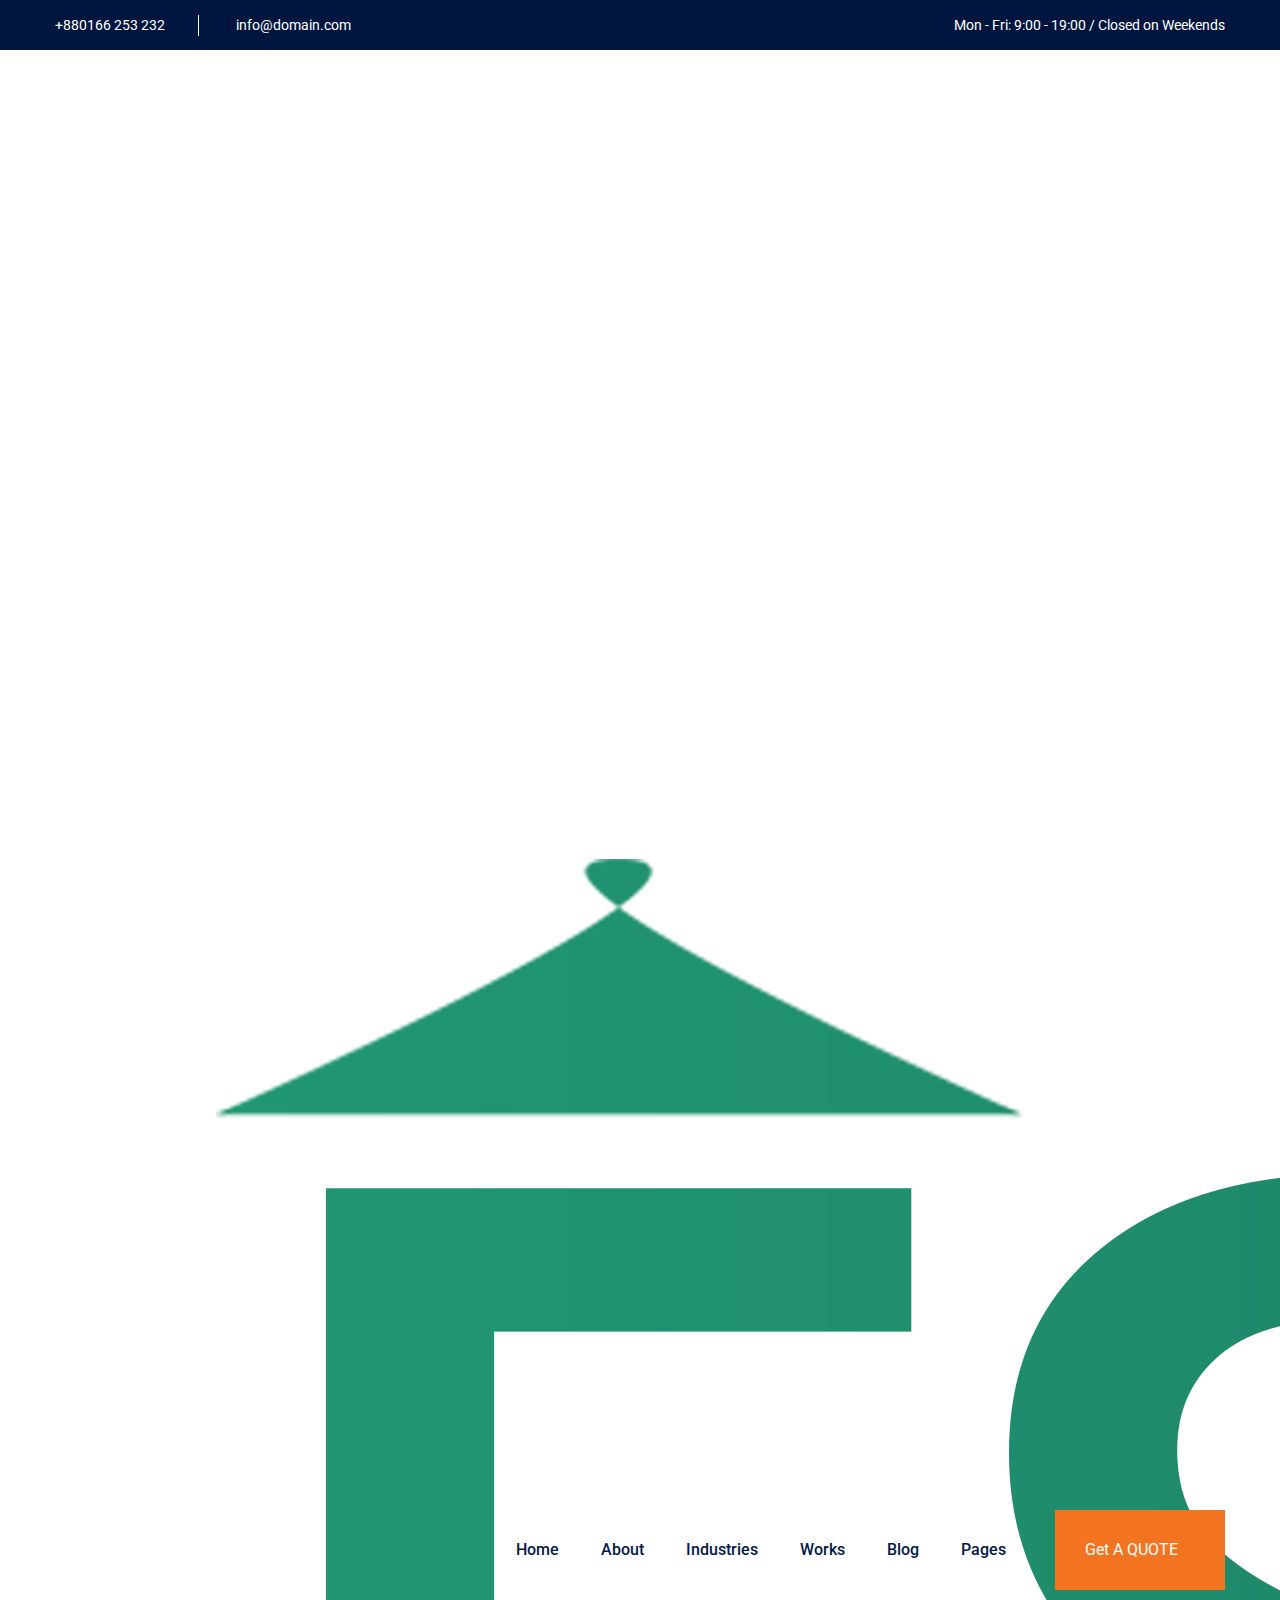
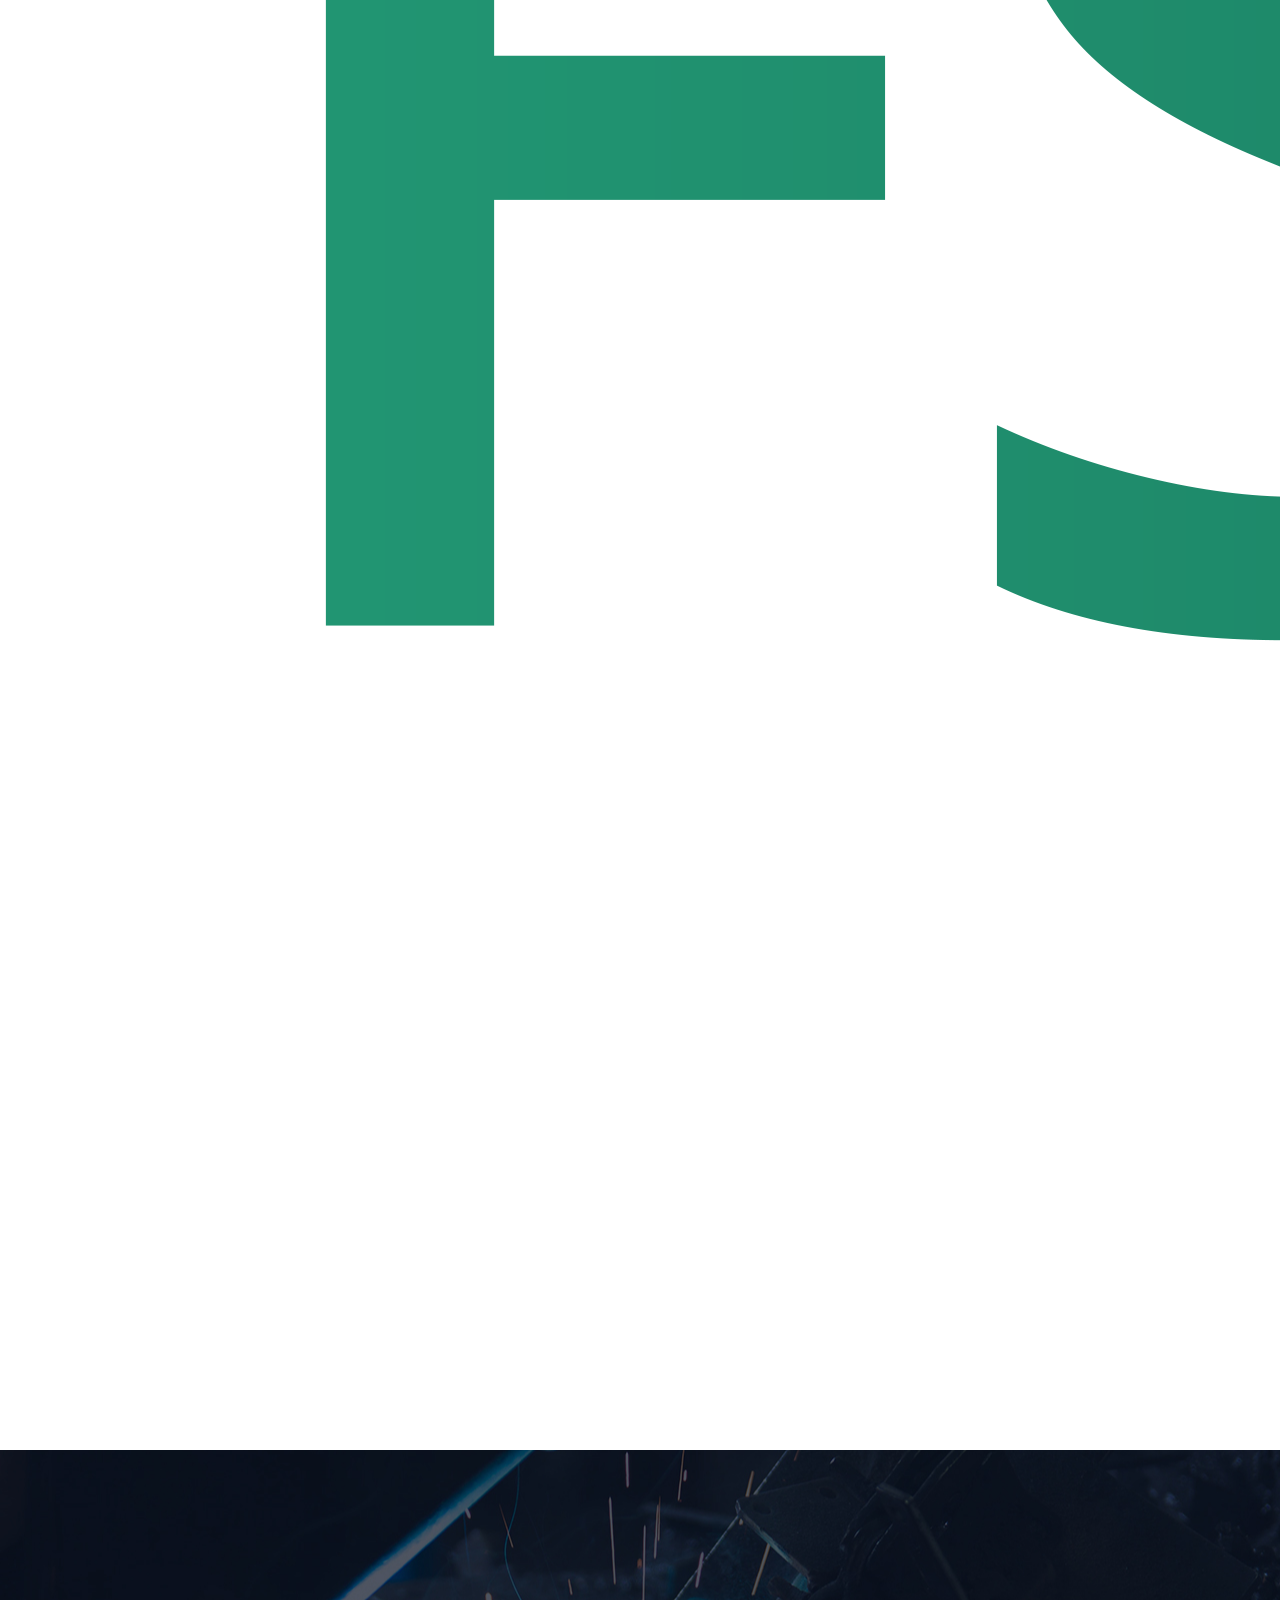
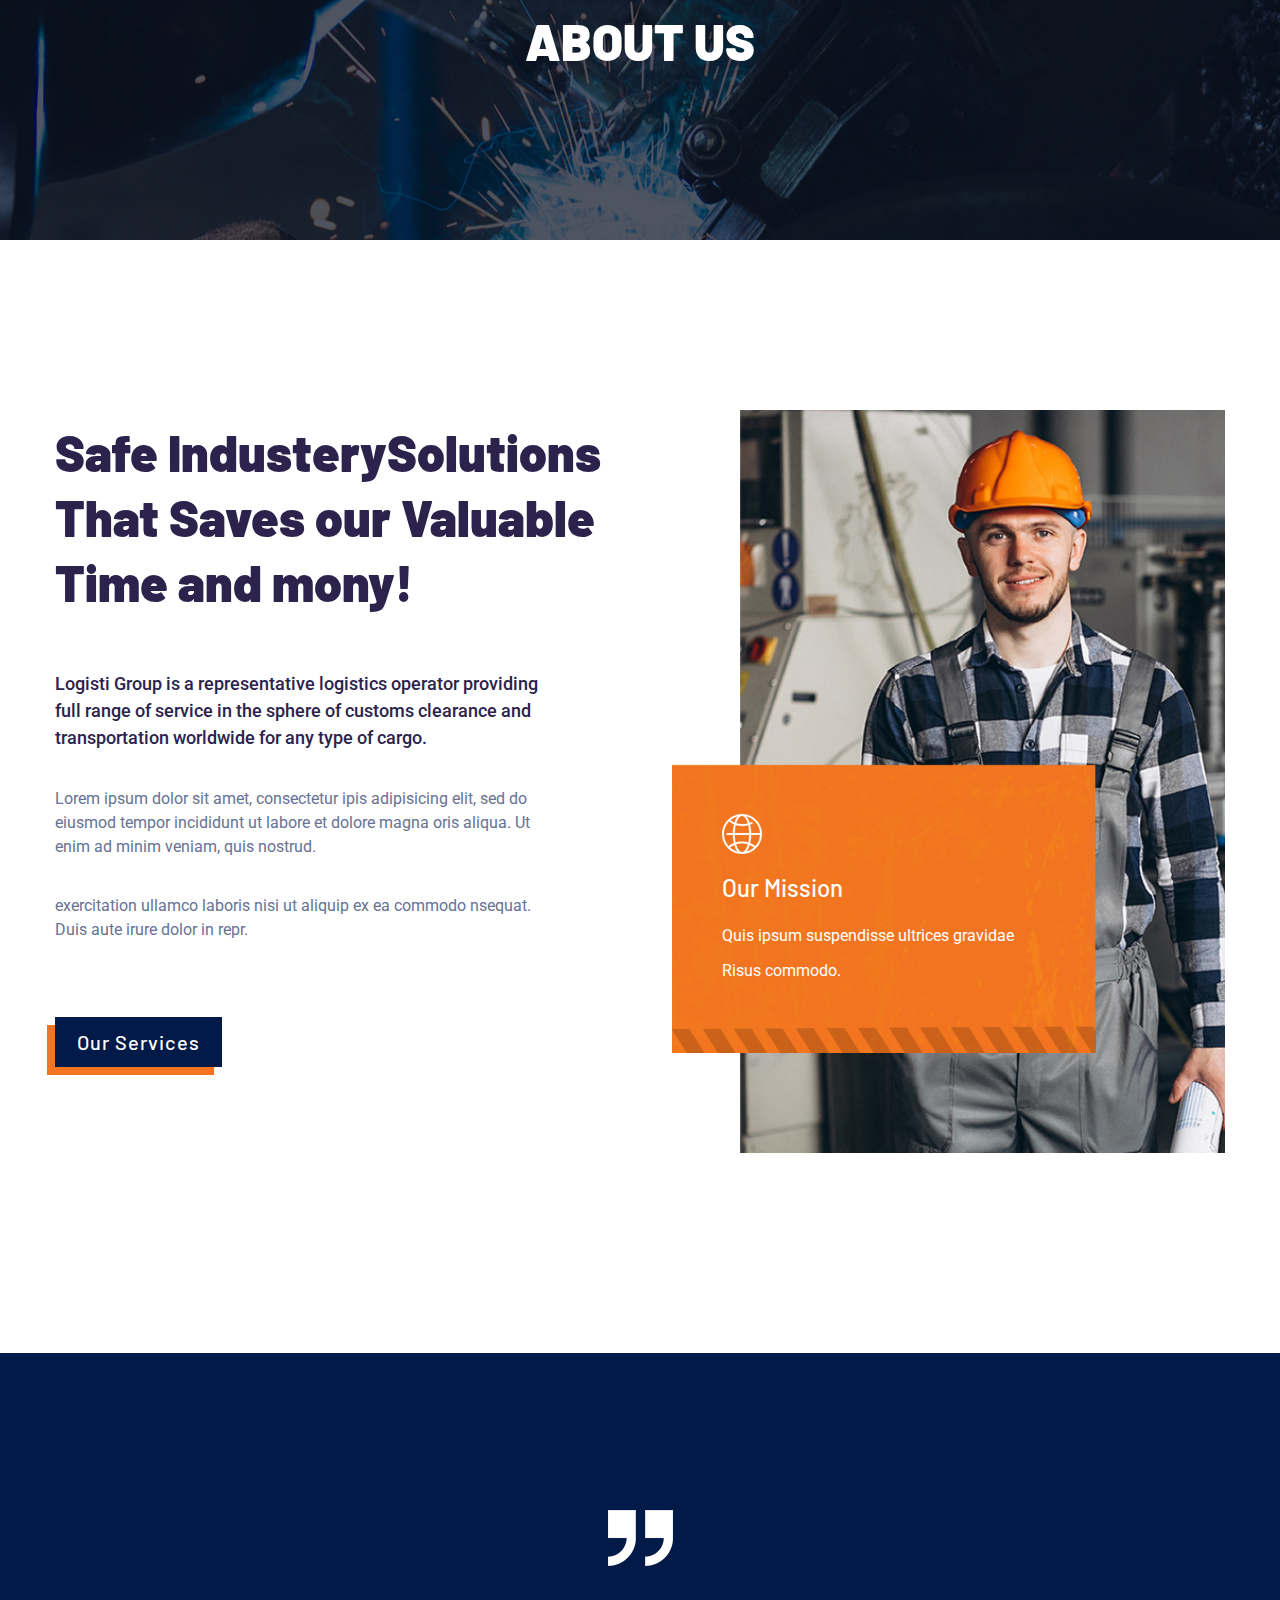
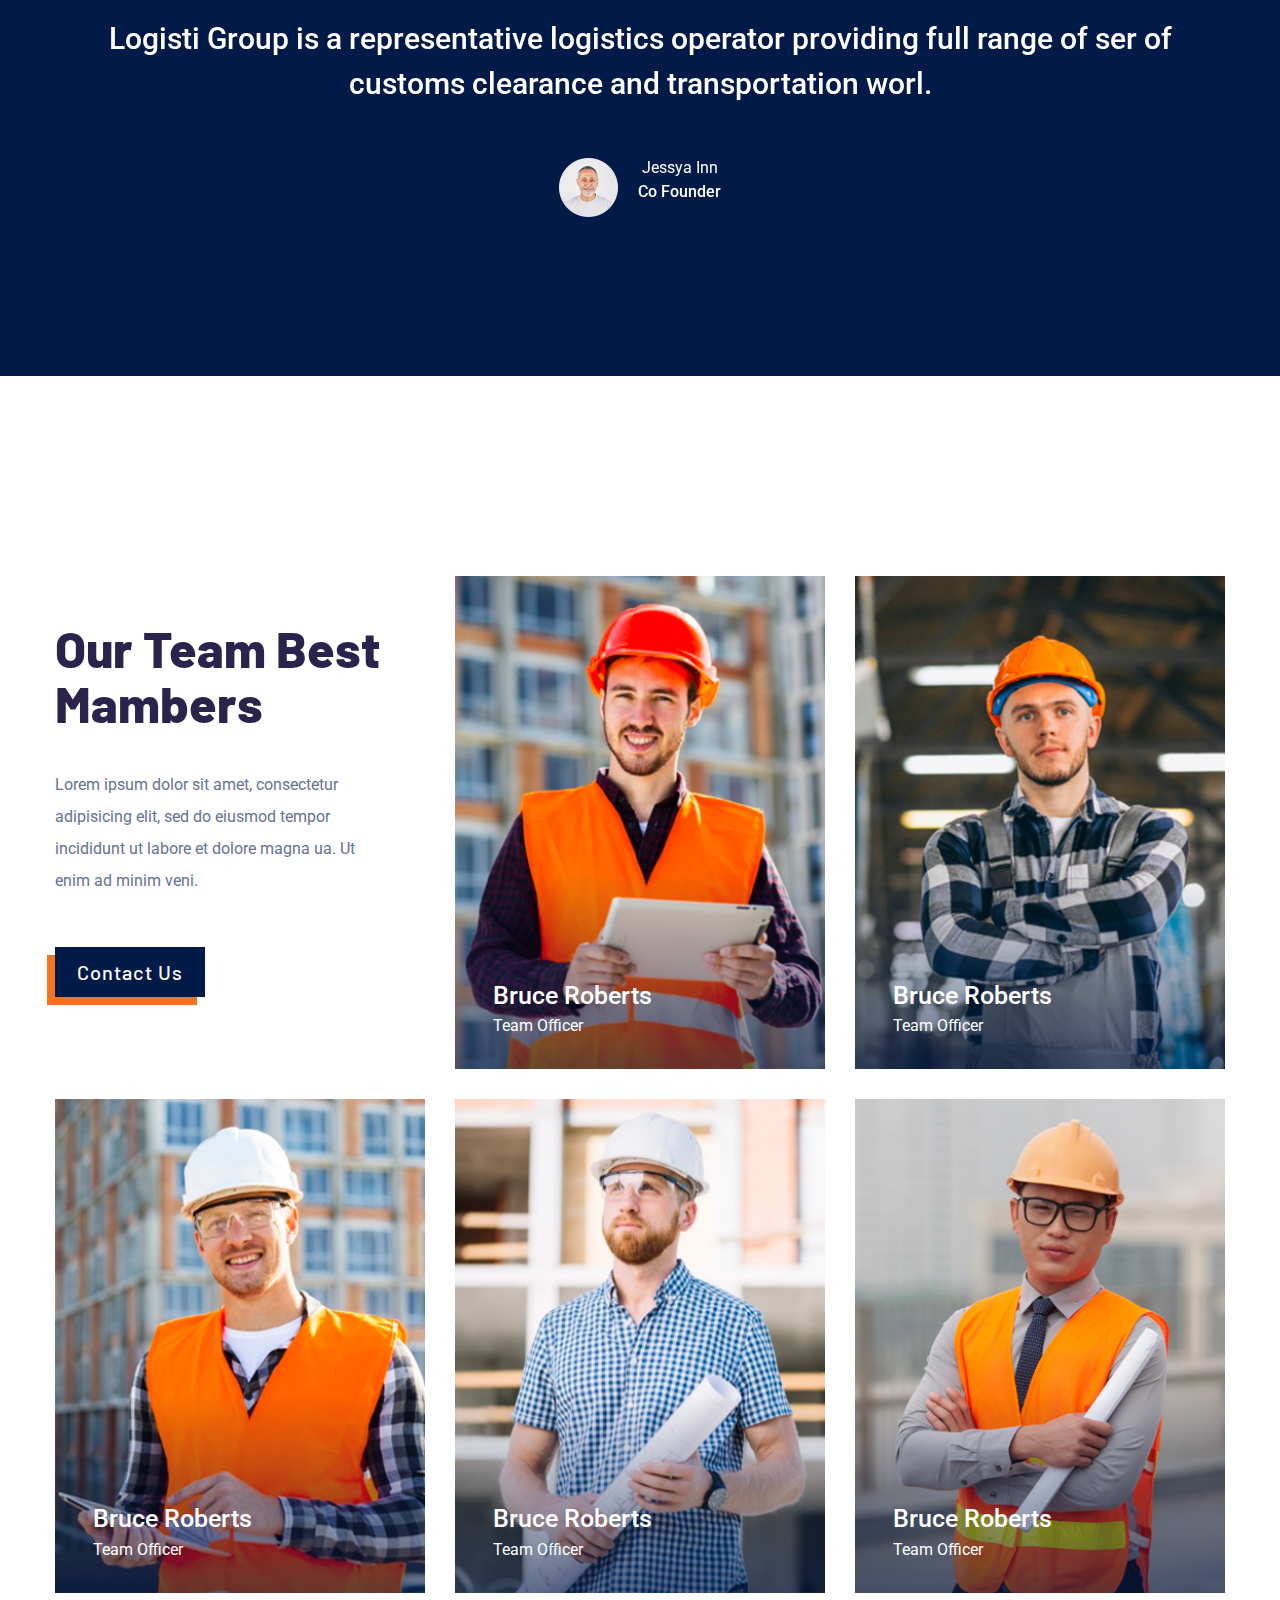
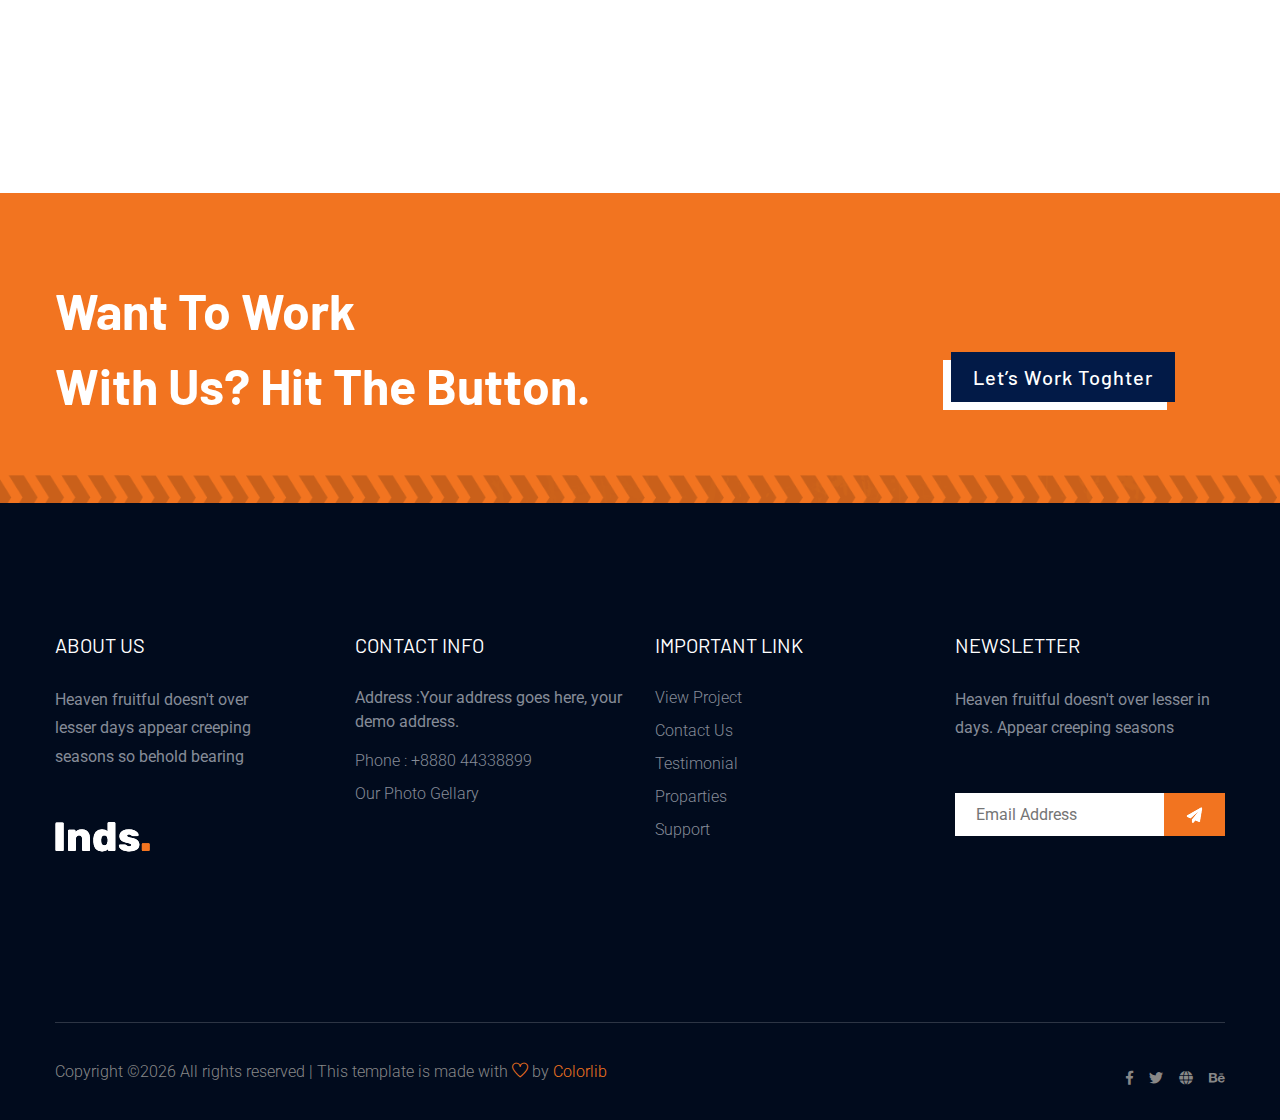
==== about.html @ 1088ccd3 "Initial Site" ====
<!doctype html>
<html class="no-js" lang="zxx">
    <head>
        <meta charset="utf-8">
        <meta http-equiv="x-ua-compatible" content="ie=edge">
        <title>Industery HTML-5 Template </title>
        <meta name="description" content="">
        <meta name="viewport" content="width=device-width, initial-scale=1">

        <link rel="manifest" href="site.webmanifest">
		<link rel="shortcut icon" type="image/x-icon" href="assets/img/favicon.ico">

		<!-- CSS here -->
            <link rel="stylesheet" href="assets/css/bootstrap.min.css">
            <link rel="stylesheet" href="assets/css/owl.carousel.min.css">
            <link rel="stylesheet" href="assets/css/gijgo.css">
            <link rel="stylesheet" href="assets/css/slicknav.css">
            <link rel="stylesheet" href="assets/css/animate.min.css">
            <link rel="stylesheet" href="assets/css/magnific-popup.css">
            <link rel="stylesheet" href="assets/css/fontawesome-all.min.css">
            <link rel="stylesheet" href="assets/css/themify-icons.css">
            <link rel="stylesheet" href="assets/css/slick.css">
            <link rel="stylesheet" href="assets/css/nice-select.css">
            <link rel="stylesheet" href="assets/css/style.css">
            <link rel="stylesheet" href="assets/css/responsive.css">
   </head>

   <body>
       
    <!-- Preloader Start -->
    <!-- <div id="preloader-active">
        <div class="preloader d-flex align-items-center justify-content-center">
            <div class="preloader-inner position-relative">
                <div class="preloader-circle"></div>
                <div class="preloader-img pere-text">
                    <img src="assets/img/logo/logo.png" alt="">
                </div>
            </div>
        </div>
    </div> -->
    <!-- Preloader Start -->

    <header>
        <!-- Header Start -->
       <div class="header-area">
            <div class="main-header ">
                <div class="header-top top-bg d-none d-lg-block">
                   <div class="container">
                       <div class="col-xl-12">
                        <div class="row d-flex justify-content-between align-items-center">
                            <div class="header-info-left">
                                <ul>     
                                    <li>+880166 253 232</li>
                                    <li>info@domain.com </li>
                                </ul>
                            </div>
                            <div class="header-info-right">
                                <ul>     
                                    <li>Mon - Fri: 9:00 - 19:00 / Closed on Weekends</li>
                                </ul>
                            </div>
                       </div>
                       </div>
                   </div>
                </div>
               <div class="header-bottom  header-sticky">
                    <div class="container">
                        <div class="row align-items-center">
                            <!-- Logo -->
                            <div class="col-xl-2 col-lg-1 col-md-1">
                                <div class="logo">
                                <a href="index.html"><img src="assets/img/logo/logo.png" alt=""></a>
                                </div>
                            </div>
                            <div class="col-xl-8 col-lg-8 col-md-8">
                                <!-- Main-menu -->
                                <div class="main-menu f-right d-none d-lg-block">
                                    <nav>
                                        <ul id="navigation">                                                                                                                                     
                                            <li><a href="index.html">Home</a></li>
                                            <li><a href="about.html">About</a></li>
                                            <li><a href="industries.html">Industries</a></li>
                                            <li><a href="work.html">Works</a></li>
                                            <li><a href="blog.html">Blog</a>
                                                <ul class="submenu">
                                                    <li><a href="blog.html">Blog</a></li>
                                                    <li><a href="single-blog.html">Blog Details</a></li>
                                                </ul>
                                            </li>
                                            <li><a href="#">Pages</a>
                                                <ul class="submenu">
                                                    <li><a href="contact.html">Contact</a></li>
                                                    <li><a href="elements.html">Element</a></li>
                                                </ul>
                                            </li>
                                        </ul>
                                    </nav>
                                </div>
                            </div>             
                            <div class="col-xl-2 col-lg-3 col-md-3">
                                <!-- Header-btn -->
                                <div class="header-btn d-none d-lg-block">
                                    <a href="#" class="get-btn">Get A QUOTE</a>
                                </div>
                            </div>
                            <!-- Mobile Menu -->
                            <div class="col-12">
                                <div class="mobile_menu d-block d-lg-none"></div>
                            </div>
                        </div>
                    </div>
               </div>
            </div>
       </div>
        <!-- Header End -->
    </header>

    <main>

        <!-- slider Area Start-->
        <div class="slider-area ">
            <!-- Mobile Menu -->
            <div class="single-slider slider-height2 d-flex align-items-center" data-background="assets/img/hero/Industries_hero.jpg">
                <div class="container">
                    <div class="row">
                        <div class="col-xl-12">
                            <div class="hero-cap text-center">
                                <h2>About Us</h2>
                            </div>
                        </div>
                    </div>
                </div>
            </div>
        </div>
        <!-- slider Area End-->

        <!-- Safe Industery Start -->
        <div class="safe-industery-area section-padd-top30">
            <div class="container">
                <div class="row">
                    <div class="col-xl-6 col-lg-6 col-md pr-0">
                        <div class="safe-caption pt-10 mb-40">
                            <h2>Safe IndusterySolutions That Saves our Valuable Time and mony!</h2>
                            <p class="safe-pera-one">Logisti Group is a representative logistics operator providing full range of service in the sphere of customs clearance and transportation worldwide for any type of cargo.</p>
                            <p  class="safe-pera-two">Lorem ipsum dolor sit amet, consectetur ipis adipisicing elit, sed do eiusmod tempor incididunt ut labore et dolore magna oris aliqua. Ut enim ad minim veniam, quis nostrud.</p>
                            <p  class="safe-pera-three"> exercitation ullamco laboris nisi ut aliquip ex ea commodo nsequat. Duis aute irure dolor in repr.</p>
                            <!-- btn -->
                            <a href="industries.html" class="btn">Our Services</a>
                        </div>
                    </div>
                    <div class="col-xl-5 offset-xl-1 col-lg-6 pl-0">
                        <div class="safe-caption-right">
                            <div class="safe-img">
                                <img src="assets/img/safe_industery/safe_industery_1.jpg" alt="">
                            </div>
                            <!-- img TOP caption -->
                            <div class="safe-alert-box">
                                <div class="row">
                                    <div class="col-xl-10 col-lg-10 col-md-10 col-sm-10 d-none d-sm-block">
                                        
                                        <div class="safe-alert" data-background="assets/img/safe_industery/color_bg.png">
                                            <img src="assets/img/icon/aleart_icon.png" alt="">
                                            <h4>Our Mission</h4>
                                            <p>Quis ipsum suspendisse ultrices gravidae Risus commodo.</p>
                                        </div>
                                    </div>
                                </div>
                            </div>
                        </div>
                    </div>
                </div>
            </div>
        </div>
        <!-- Safe Industery End -->

        <!-- Testimonial Start -->
        <div class="testimonial-area t-bg testimonial-padding">
            <div class="container">
                <div class="row d-flex justify-content-center">
                    <div class="col-xl-11 col-lg-11 col-md-9">
                        <div class="h1-testimonial-active">
                            <!-- Single Testimonial -->
                            <div class="single-testimonial text-center">
                                    <!-- Testimonial Content -->
                                <div class="testimonial-caption ">
                                    <div class="testimonial-top-cap">
                                        <img src="assets/img/icon/testimonial.png" alt="">
                                        <p>Logisti Group is a representative logistics operator providing full range of ser
                                            of customs clearance and transportation worl.</p>
                                    </div>
                                    <!-- founder -->
                                    <div class="testimonial-founder d-flex align-items-center justify-content-center">
                                        <div class="founder-img">
                                            <img src="assets/img/testmonial/Homepage_testi.png" alt="">
                                        </div>
                                        <div class="founder-text">
                                            <span>Jessya Inn</span>
                                            <p>Co Founder</p>
                                        </div>
                                    </div>
                                </div>
                            </div>
                            <!-- Single Testimonial -->
                            <div class="single-testimonial text-center">
                                    <!-- Testimonial Content -->
                                <div class="testimonial-caption ">
                                    <div class="testimonial-top-cap">
                                        <img src="assets/img/icon/testimonial.png" alt="">
                                        <p>Logisti Group is a representative logistics operator providing full range of ser
                                            of customs clearance and transportation worl.</p>
                                    </div>
                                    <!-- founder -->
                                    <div class="testimonial-founder d-flex align-items-center justify-content-center">
                                        <div class="founder-img">
                                            <img src="assets/img/testmonial/Homepage_testi.png" alt="">
                                        </div>
                                        <div class="founder-text">
                                            <span>Jessya Inn</span>
                                            <p>Co Founder</p>
                                        </div>
                                    </div>
                                </div>
                            </div>
                        </div>
                    </div>
                </div>
            </div>
        </div>
        <!-- Testimonial End -->

        <!-- Team Start -->
        <div class="team-area section2-padding30">
            <div class="container">
                <div class="row">
                    <!-- Team Info -->
                    <div class="col-xl-4 col-lg-4 col-md-6 col-sm-">
                        <div class="team-info mb-30 pt-45">
                          <h2>Our Team Best Mambers</h2>  
                          <p>Lorem ipsum dolor sit amet, consectetur adipisicing elit, sed do eiusmod tempor incididunt ut labore et dolore magna ua. Ut enim ad minim veni.</p>

                          <a href="contact.html" class="btn">Contact Us</a>
                        </div>
                    </div>
                    <!-- single Tem -->
                    <div class="col-xl-4 col-lg-4 col-md-6 col-sm-">
                        <div class="single-team mb-30">
                            <div class="team-img">
                                <img src="assets/img/team/h1__team_1.png" alt="">
                            </div>
                            <div class="team-caption">
                                <span><a href="#">Bruce Roberts</a></span>
                                <p>Team Officer</p>
                            </div>
                        </div>
                    </div>
                    <div class="col-xl-4 col-lg-4 col-md-6 col-sm-">
                        <div class="single-team mb-30">
                            <div class="team-img">
                                <img src="assets/img/team/h1__team_2.png" alt="">
                            </div>
                            <div class="team-caption">
                                 <span><a href="#">Bruce Roberts</a></span>
                                <p>Team Officer</p>
                            </div>
                        </div>
                    </div>
                    <div class="col-xl-4 col-lg-4 col-md-6 col-sm-">
                        <div class="single-team mb-30">
                            <div class="team-img">
                                <img src="assets/img/team/h1__team_3.png" alt="">
                            </div>
                            <div class="team-caption">
                                 <span><a href="#">Bruce Roberts</a></span>
                                <p>Team Officer</p>
                            </div>
                        </div>
                    </div>
                    <div class="col-xl-4 col-lg-4 col-md-6 col-sm-">
                        <div class="single-team mb-30">
                            <div class="team-img">
                                <img src="assets/img/team/h1__team_4.png" alt="">
                            </div>
                            <div class="team-caption">
                                 <span><a href="#">Bruce Roberts</a></span>
                                <p>Team Officer</p>
                            </div>
                        </div>
                    </div>
                    <div class="col-xl-4 col-lg-4 col-md-6 col-sm-">
                        <div class="single-team mb-30">
                            <div class="team-img">
                                <img src="assets/img/team/h1__team_5.png" alt="">
                            </div>
                            <div class="team-caption">
                                 <span><a href="#">Bruce Roberts</a></span>
                                <p>Team Officer</p>
                            </div>
                        </div>
                    </div>
                </div>
            </div>
        </div>
        <!-- Team End -->
        
        <!-- Want To Work Start -->
        <div class="wantToWork-area w-padding">
            <div class="container">
                <div class="row d-flex align-items-end">
                    <div class="col-xl-6 col-lg-8 col-md-8">
                        <div class="wantToWork-caption">
                            <h2>Want To Work<br> With Us? Hit The Button.</h2>
                        </div>
                    </div>
                    <div class="col-xl-6 col-lg-4 col-md-4">
                       <div class="wantToWork-btn f-right">
                            <a href="#" class="white-btn">Let’s Work Toghter</a>
                       </div>
                    </div>
                </div>
            </div>
        </div>
        <!-- Want To Work End -->

    </main>
    <footer>
        <!-- Footer Start-->
        <div class="footer-area footer-bg footer-padding">
            <div class="container">
                <div class="row d-flex justify-content-between">
                    <div class="col-xl-3 col-lg-3 col-md-4 col-sm-6">
                       <div class="single-footer-caption mb-50">
                         <div class="single-footer-caption mb-30">
                             <div class="footer-tittle">
                                 <h4>About Us</h4>
                                 <div class="footer-pera">
                                     <p>Heaven fruitful doesn't over lesser days appear creeping seasons so behold bearing</p>
                                </div>
                             </div>
                         </div>
                          <!-- logo -->
                          <div class="footer-logo">
                            <a href="index.html"><img src="assets/img/logo/logo2_footer.png" alt=""></a>
                          </div>
                       </div>
                    </div>
                    <div class="col-xl-3 col-lg-3 col-md-4 col-sm-5">
                        <div class="single-footer-caption mb-50">
                            <div class="footer-tittle">
                                <h4>Contact Info</h4>
                                <ul>
                                    <li>
                                    <p> Address :Your address goes
                                     here, your demo address.</p>
                                    </li>
                                    <li><a href="#">Phone : +8880 44338899</a></li>
                                    <li><a href="#">Our Photo Gellary</a></li>
                                </ul>
                            </div>
                        </div>
                    </div>
                    <div class="col-xl-3 col-lg-3 col-md-3 col-sm-5">
                        <div class="single-footer-caption mb-50">
                            <div class="footer-tittle">
                                <h4>Important Link</h4>
                                <ul>
                                    <li><a href="#"> View Project</a></li>
                                    <li><a href="#">Contact Us</a></li>
                                    <li><a href="#">Testimonial</a></li>
                                    <li><a href="#">Proparties</a></li>
                                    <li><a href="#">Support</a></li>
                                </ul>
                            </div>
                        </div>
                    </div>
                    <div class="col-xl-3 col-lg-3 col-md-4 col-sm-5">
                        <div class="single-footer-caption mb-50">
                            <div class="footer-tittle">
                                <h4>Newsletter</h4>
                                <div class="footer-pera footer-pera2">
                                 <p>Heaven fruitful doesn't over lesser in days. Appear creeping seasons</p>
                             </div>
                             <!-- Form -->
                             <div class="footer-form" >
                                 <div id="mc_embed_signup">
                                     <form target="_blank" action="https://spondonit.us12.list-manage.com/subscribe/post?u=1462626880ade1ac87bd9c93a&amp;id=92a4423d01"
                                     method="get" class="subscribe_form relative mail_part">
                                         <input type="email" name="email" id="newsletter-form-email" placeholder="Email Address"
                                         class="placeholder hide-on-focus" onfocus="this.placeholder = ''"
                                         onblur="this.placeholder = ' Email Address '">
                                         <div class="form-icon">
                                             <button type="submit" name="submit" id="newsletter-submit"
                                             class="email_icon newsletter-submit button-contactForm"><img src="assets/img/icon/form_icon.png" alt=""></button>
                                         </div>
                                         <div class="mt-10 info"></div>
                                     </form>
                                 </div>
                             </div>
                            </div>
                        </div>
                    </div>
                </div>
            </div>
        </div>
        <!-- footer-bottom aera -->
        <div class="footer-bottom-area footer-bg">
            <div class="container">
                <div class="footer-border">
                     <div class="row d-flex justify-content-between align-items-center">
                         <div class="col-xl-10 col-lg-10 ">
                             <div class="footer-copy-right">
                                 <p><!-- Link back to Colorlib can't be removed. Template is licensed under CC BY 3.0. -->
  Copyright &copy;<script>document.write(new Date().getFullYear());</script> All rights reserved | This template is made with <i class="ti-heart" aria-hidden="true"></i> by <a href="https://colorlib.com" target="_blank">Colorlib</a>
  <!-- Link back to Colorlib can't be removed. Template is licensed under CC BY 3.0. --></p>
                             </div>
                         </div>
                         <div class="col-xl-2 col-lg-2">
                             <div class="footer-social f-right">
                                 <a href="#"><i class="fab fa-facebook-f"></i></a>
                                 <a href="#"><i class="fab fa-twitter"></i></a>
                                 <a href="#"><i class="fas fa-globe"></i></a>
                                 <a href="#"><i class="fab fa-behance"></i></a>
                             </div>
                         </div>
                     </div>
                </div>
            </div>
        </div>
        <!-- Footer End-->
    </footer>
   
	<!-- JS here -->
	
		<!-- All JS Custom Plugins Link Here here -->
        <script src="./assets/js/vendor/modernizr-3.5.0.min.js"></script>
		
		<!-- Jquery, Popper, Bootstrap -->
		<script src="./assets/js/vendor/jquery-1.12.4.min.js"></script>
        <script src="./assets/js/popper.min.js"></script>
        <script src="./assets/js/bootstrap.min.js"></script>
	    <!-- Jquery Mobile Menu -->
        <script src="./assets/js/jquery.slicknav.min.js"></script>

		<!-- Jquery Slick , Owl-Carousel Plugins -->
        <script src="./assets/js/owl.carousel.min.js"></script>
        <script src="./assets/js/slick.min.js"></script>
        <!-- Date Picker -->
        <script src="./assets/js/gijgo.min.js"></script>
		<!-- One Page, Animated-HeadLin -->
        <script src="./assets/js/wow.min.js"></script>
		<script src="./assets/js/animated.headline.js"></script>
        <script src="./assets/js/jquery.magnific-popup.js"></script>

		<!-- Scrollup, nice-select, sticky -->
        <script src="./assets/js/jquery.scrollUp.min.js"></script>
        <script src="./assets/js/jquery.nice-select.min.js"></script>
		<script src="./assets/js/jquery.sticky.js"></script>
        
        <!-- contact js -->
        <script src="./assets/js/contact.js"></script>
        <script src="./assets/js/jquery.form.js"></script>
        <script src="./assets/js/jquery.validate.min.js"></script>
        <script src="./assets/js/mail-script.js"></script>
        <script src="./assets/js/jquery.ajaxchimp.min.js"></script>
        
		<!-- Jquery Plugins, main Jquery -->	
        <script src="./assets/js/plugins.js"></script>
        <script src="./assets/js/main.js"></script>
        
    </body>
</html>
---- assets/css/gijgo.css ----
.gj-button {
    background-color: #f5f5f5;
    border: 1px solid #ddd;
    color: #000;
    border-radius: 3px;
    padding: 6px 10px;
    cursor: pointer;
}

.gj-unselectable {
    -webkit-touch-callout: none;
    -webkit-user-select: none;
    -khtml-user-select: none;
    -moz-user-select: none;
    -ms-user-select: none;
    user-select: none;
}

.gj-row {
    display: -webkit-box;
    display: -ms-flexbox;
    display: flex;
    -ms-flex-wrap: wrap;
    flex-wrap: wrap;
}

.gj-margin-left-5 {
    margin-left: 5px;
}

.gj-margin-left-10 {
    margin-left: 10px;
}

.gj-width-full {
    width: 100%;
}

.gj-cursor-pointer {
    cursor: pointer;
}

.gj-text-align-center {
    text-align: center;
}

.gj-font-size-16 {
    font-size: 16px;
}

.gj-hidden {
    display: none;
}

/** Material Design */
.gj-button-md {
    background: 0 0;
    border: none;
    border-radius: 2px;
    color: rgba(0, 0, 0, 0.87);
    position: relative;
    height: 36px;
    margin: 0;
    min-width: 64px;
    padding: 0 16px;
    display: inline-block;
    font-family: "Roboto","Helvetica","Arial",sans-serif;
    font-size: 1rem;
    font-weight: 500;
    text-transform: uppercase;
    letter-spacing: 0;
    overflow: hidden;
    will-change: box-shadow;
    transition: box-shadow .2s cubic-bezier(.4,0,1,1),background-color .2s cubic-bezier(.4,0,.2,1),color .2s cubic-bezier(.4,0,.2,1);
    outline: none;
    cursor: pointer;
    text-decoration: none;
    text-align: center;
    line-height: 36px;
    vertical-align: middle;
    overflow: hidden;
    -webkit-user-select: none;
    -moz-user-select: none;
    -ms-user-select: none;
    user-select: none;
}

.gj-button-md:hover {
    background-color: rgba(158,158,158,.2);
}

.gj-button-md:disabled {
    color: rgba(0,0,0,.26);
    background: 0 0;
}

.gj-button-md .material-icons,
.gj-button-md .gj-icon {
    vertical-align: middle;
    /*font-size: 1.3rem;
    margin-right: 4px;*/
}

.gj-button-md.gj-button-md-icon {
    width: 24px;
    height: 31px;
    min-width: 24px;
    padding: 0px;
    display: table;
}

.gj-button-md.gj-button-md-icon .material-icons,
.gj-button-md.gj-button-md-icon .gj-icon {
    display: table-cell;
    margin-right: 0px;
    width: 24px;
    height: 24px;
}

.gj-button-md.active {
    background-color: rgba(158,158,158,.4);
}

.gj-button-md-group {
    position: relative;
    display: inline-block;
    vertical-align: middle;
}
.gj-textbox-md {
	/* border: none; */
	/* border-bottom: 1px solid rgba(0,0,0,.42); */
	display: block;
	font-family: "Helvetica","Arial",sans-serif;
	font-size: 16px;
	line-height: 16px;
	/* padding: 4px 0px; */
	margin: 0;
	/* width: 100%; */
	background: 0 0;
	/* text-align: ; */
	color: rgba(0,0,0,.87);
	padding-left: 44px;
	border: 1px solid #dca73a;
	/* padding: 15px 15px; */
	/* text-align: center; */
	width: 177px;
	height: 55px;
	border-radius: 5px;
}
.gj-textbox-md:focus,
.gj-textbox-md:active {
    /* border-bottom: 2px solid rgba(0,0,0,.42); */
    outline: none;
}

.gj-textbox-md::placeholder {
    color: #8e8e8e;
}

.gj-textbox-md:-ms-input-placeholder {
    color: #8e8e8e;
}

.gj-textbox-md::-ms-input-placeholder {
    color: #8e8e8e;
}

.gj-md-spacer-24 {
    min-width: 24px;
    width: 24px;
    display: inline-block;
}

.gj-md-spacer-32 {
    min-width: 32px;
    width: 32px;
    display: inline-block;
}

.gj-modal {
    position: fixed;
    top: 0;
    right: 0;
    bottom: 0;
    left: 0;
    z-index: 1203;
    display: none;
    overflow: hidden;
    -webkit-overflow-scrolling: touch;
    outline: 0;
    background-color: rgba(0, 0, 0, 0.54118);
    transition: 200ms ease opacity;
    will-change: opacity;
}

/* List */
ul.gj-list li [data-role="wrapper"] {
    display: table;
    width: 100%;
}

ul.gj-list li [data-role="checkbox"] {
    display: table-cell;
    vertical-align:middle;
    text-align:center;
}

ul.gj-list li [data-role="image"] {
    display: table-cell;
    vertical-align:middle;
    text-align:center;
}

ul.gj-list li [data-role="display"] {
    display: table-cell;
    vertical-align:middle;
    cursor: pointer;
}

ul.gj-list li [data-role="display"]:empty:before {
  content: "\200b"; /* unicode zero width space character */
}

/* List - Bootstrap */
ul.gj-list-bootstrap {
    padding-left: 0px;
    margin-bottom: 0px;
}

ul.gj-list-bootstrap li {
    padding: 0px;
}

ul.gj-list-bootstrap li [data-role="wrapper"] {
    padding: 0px 10px;
}

ul.gj-list-bootstrap li [data-role="checkbox"] {
    width: 24px;
    padding: 3px;
}

ul.gj-list-bootstrap li [data-role="image"] {
    width: 24px;
    height: 24px;
}

ul.gj-list-bootstrap li [data-role="display"] {
    padding: 8px 0px 8px 4px;
}

.list-group-item.active ul li, .list-group-item.active:focus ul li, .list-group-item.active:hover ul li {
    text-shadow: none;
    color:initial;
}

/* List - Material Design */
ul.gj-list-md {
    padding: 0px;
    list-style: none;
    list-style-type: none;
    line-height: 24px;
    letter-spacing: 0;
    color: #616161; /* Gray 700 */
}

ul.gj-list-md li {
    display: list-item;
    list-style-type: none;
    padding: 0px;
    min-height: unset;
    box-sizing: border-box;
    align-items: center;
    cursor: default;
    overflow: hidden;

    font-family: "Roboto","Helvetica","Arial",sans-serif;
    font-size: 16px;
    font-weight: 400;
    letter-spacing: .04em;
    line-height: 1;
    
    -webkit-flex-direction: row;
    -ms-flex-direction: row;
    flex-direction: row;
    -webkit-flex-wrap: nowrap;
    -ms-flex-wrap: nowrap;
    flex-wrap: nowrap;
}

ul.gj-list-md li [data-role="checkbox"] {
    height: 24px;
    width: 24px;
}

ul.gj-list-md li [data-role="image"] {
    height: 24px;
    width: 24px;
}

ul.gj-list-md li [data-role="display"] {
    padding: 8px 0px 8px 5px;
    order: 0;
    flex-grow: 2;
    text-decoration: none;
    box-sizing: border-box;
    align-items: center;
    text-align: left;
    color: rgba(0,0,0,.87);
}

ul.gj-list-md li.disabled>[data-role="wrapper"]>[data-role="display"] {
    color: #9E9E9E; /* Gray 500 */
}

.gj-list-md-active {
    background: #e0e0e0;
    color: #3f51b5;
}


/* Picker */
.gj-picker {
    position: absolute;
    z-index: 1203;
    background-color: #fff;
}

.gj-picker .selected {
    color: #fff;
}

/* Material Design */
.gj-picker-md {
    font-family: "Roboto","Helvetica","Arial",sans-serif;
    font-size: 16px;
    font-weight: 400;
    letter-spacing: .04em;
    line-height: 1;
    color: rgba(0,0,0,.87);
    border: 1px solid #E0E0E0;
}

.gj-modal .gj-picker-md {
    border: 0px;
}

.gj-picker-md [role="header"] {
    color: rgba(255, 255, 255, 0.54);
    display: flex;
    background: #2196f3;
    align-items: baseline;
    user-select: none;
    justify-content: center;
}

.gj-picker-md [role="footer"] {
    float: right;
    padding: 10px;
}

.gj-picker-md [role="footer"] button.gj-button-md {
    color: #2196f3;
    font-weight: bold;
    font-size: 13px;
}

/* Bootstrap */
.gj-picker-bootstrap {
    border-radius: 4px;
    border: 1px solid #E0E0E0;
}

.gj-picker-bootstrap .selected {
    color: #888;
}

.gj-picker-bootstrap [role="header"] {
    background: #eee;
    color: #AAA;
}
@font-face {
    font-family: 'gijgo-material';
    src: url('../fonts/gijgo-material.eot?235541');
    src: url('../fonts/gijgo-material.eot?235541#iefix') format('embedded-opentype'), url('../fonts/gijgo-material.ttf?235541') format('truetype'), url('../fonts/gijgo-material.woff?235541') format('woff'), url('../fonts/gijgo-material.svg?235541#gijgo-material') format('svg');
    font-weight: normal;
    font-style: normal;
}

.gj-icon {
    /* use !important to prevent issues with browser extensions that change fonts */
    font-family: 'gijgo-material' !important;
    font-size: 24px;
    speak: none;
    font-style: normal;
    font-weight: normal;
    font-variant: normal;
    text-transform: none;
    line-height: 1;
    /* Enable Ligatures ================ */
    letter-spacing: 0;
    -webkit-font-feature-settings: "liga";
    -moz-font-feature-settings: "liga=1";
    -moz-font-feature-settings: "liga";
    -ms-font-feature-settings: "liga" 1;
    font-feature-settings: "liga";
    -webkit-font-variant-ligatures: discretionary-ligatures;
    font-variant-ligatures: discretionary-ligatures;
    /* Better Font Rendering =========== */
    -webkit-font-smoothing: antialiased;
    -moz-osx-font-smoothing: grayscale;
}

.gj-icon.undo:before {
    content: "\e900";
}

.gj-icon.vertical-align-top:before {
    content: "\e901";
}

.gj-icon.vertical-align-center:before {
    content: "\e902";
}

.gj-icon.vertical-align-bottom:before {
    content: "\e903";
}

.gj-icon.arrow-dropup:before {
    content: "\e904";
}

.gj-icon.clock:before {
    content: "\e905";
}

.gj-icon.refresh:before {
    content: "\e906";
}

.gj-icon.last-page:before {
    content: "\e907";
}

.gj-icon.first-page:before {
    content: "\e908";
}

.gj-icon.cancel:before {
    content: "\e909";
}

.gj-icon.clear:before {
    content: "\e90a";
}

.gj-icon.check-circle:before {
    content: "\e90b";
}

.gj-icon.delete:before {
    content: "\e90c";
}

.gj-icon.arrow-upward:before {
    content: "\e90d";
}

.gj-icon.arrow-forward:before {
    content: "\e90e";
}

.gj-icon.arrow-downward:before {
    content: "\e90f";
}

.gj-icon.arrow-back:before {
    content: "\e910";
}

.gj-icon.list-numbered:before {
    content: "\e911";
}

.gj-icon.list-bulleted:before {
    content: "\e912";
}

.gj-icon.indent-increase:before {
    content: "\e913";
}

.gj-icon.indent-decrease:before {
    content: "\e914";
}

.gj-icon.redo:before {
    content: "\e915";
}

.gj-icon.align-right:before {
    content: "\e916";
}

.gj-icon.align-left:before {
    content: "\e917";
}

.gj-icon.align-justify:before {
    content: "\e918";
}

.gj-icon.align-center:before {
    content: "\e919";
}

.gj-icon.strikethrough:before {
    content: "\e91a";
}

.gj-icon.italic:before {
    content: "\e91b";
}

.gj-icon.underlined:before {
    content: "\e91c";
}

.gj-icon.bold:before {
    content: "\e91d";
}

.gj-icon.arrow-dropdown:before {
    content: "\e91e";
}

.gj-icon.done:before {
    content: "\e91f";
}

.gj-icon.pencil:before {
    content: "\e920";
}

.gj-icon.minus:before {
    content: "\e921";
}

.gj-icon.plus:before {
    content: "\e922";
}

.gj-icon.chevron-up:before {
    content: "\e923";
}

.gj-icon.chevron-right:before {
    content: "\e924";
}

.gj-icon.chevron-down:before {
    content: "\e925";
}

.gj-icon.chevron-left:before {
    content: "\e926";
}

.gj-icon.event:before {
    content: "\e927";
}
.gj-draggable {
    cursor: move;
}
.gj-resizable-handle {
    position: absolute;
    font-size: 0.1px;
    display: block;
    -ms-touch-action: none;
    touch-action: none;
    z-index: 1203;
}

.gj-resizable-n {
    cursor: n-resize;
    height: 7px;
    width: 100%;
    top: -5px;
    left: 0;
}
.gj-resizable-e {
    cursor: e-resize;
    width: 7px;
    right: -5px;
    top: 0;
    height: 100%;
}
.gj-resizable-s {
    cursor: s-resize;
    height: 7px;
    width: 100%;
    bottom: -5px;
    left: 0;
}
.gj-resizable-w {
	cursor: w-resize;
	width: 7px;
	left: -5px;
	top: 0;
	height: 100%;
}
.gj-resizable-se {
	cursor: se-resize;
	width: 12px;
	height: 12px;
	right: 1px;
	bottom: 1px;
}
.gj-resizable-sw {
	cursor: sw-resize;
	width: 9px;
	height: 9px;
	left: -5px;
	bottom: -5px;
}
.gj-resizable-nw {
	cursor: nw-resize;
	width: 9px;
	height: 9px;
	left: -5px;
	top: -5px;
}
.gj-resizable-ne {
	cursor: ne-resize;
	width: 9px;
	height: 9px;
	right: -5px;
	top: -5px;
}

.gj-dialog-footer {
    position: absolute;
    bottom: 0px;
    width: 100%;
    margin-top: 0px;
}

.gj-dialog-scrollable [data-role="body"] {
    overflow-x: hidden;
    overflow-y: scroll;
}

/** Bootstrap 3 **/
.gj-dialog-bootstrap {
    overflow: hidden;
    z-index: 1202;
}

.gj-dialog-bootstrap [data-role="title"] {
    display: inline;
}
.gj-dialog-bootstrap [data-role="close"] {
    line-height: 1.42857143;
}

/** Bootstrap 4 **/
.gj-dialog-bootstrap4 {
    overflow: hidden;
    z-index: 1202;
}

.gj-dialog-bootstrap4 [data-role="title"] {
    display: inline;
}
.gj-dialog-bootstrap4 [data-role="close"] {
    line-height: 1.5;
}

/** Material Design **/
.gj-dialog-md {
    background-color: #FFF;
    overflow: hidden;
    border: none;
    box-shadow: 0 11px 15px -7px rgba(0,0,0,.2), 0 24px 38px 3px rgba(0,0,0,.14), 0 9px 46px 8px rgba(0,0,0,.12);
    box-sizing: border-box;
    position: relative;
    display: -webkit-box;
    display: -webkit-flex;
    display: -ms-flexbox;
    display: flex;
    -webkit-box-orient: vertical;
    -webkit-box-direction: normal;
    -webkit-flex-direction: column;
    -ms-flex-direction: column;
    flex-direction: column;
    -webkit-background-clip: padding-box;
    background-clip: padding-box;
    outline: 0;
    z-index: 1202;
}

.gj-dialog-md-header {
    padding: 24px 24px 0px 24px;
    font-family: "Roboto","Helvetica","Arial",sans-serif;
}

.gj-dialog-md-title {
    margin: 0;
    font-weight: 400;
    display: inline;
    line-height: 28px;
    font-size: 20px;
}

.gj-dialog-md-close {
    -webkit-appearance: none;
    padding: 0;
    cursor: pointer;
    background: 0 0;
    border: 0;
    float: right;
    line-height: 28px;
    font-size: 28px;
}

.gj-dialog-md-body {
    padding: 20px 24px 24px 24px;
    color: rgba(0,0,0,.54);
    font-family: "Helvetica","Arial",sans-serif;
    font-size: 14px;
    font-weight: 400;
    line-height: 20px;
}

.gj-dialog-md-footer {
    padding: 8px 8px 8px 24px;
    display: -webkit-flex;
    display: -ms-flexbox;
    display: flex;
    -webkit-flex-direction: row-reverse;
    -ms-flex-direction: row-reverse;
    flex-direction: row-reverse;
    -webkit-flex-wrap: wrap;
    -ms-flex-wrap: wrap;
    flex-wrap: wrap;

    box-sizing: border-box;
}

.gj-dialog-md-footer>*:first-child {
    margin-right: 0;
}

.gj-dialog-md-footer>* {
    margin-right: 8px;
    height: 36px;
}
DIV.gj-grid-wrapper {
    margin: auto;
    position: relative;
    clear:both;
    z-index: 1;
}

TABLE.gj-grid {
    margin: auto;    
    border-collapse: collapse;
    width: 100%;
    table-layout: fixed;
}

TABLE.gj-grid THEAD TH [data-role="selectAll"] {
    margin: auto;
}

TABLE.gj-grid THEAD TH [data-role="title"] {
    display: inline-block;
}

TABLE.gj-grid THEAD TH [data-role="sorticon"] {
    display: inline-block;
}

TABLE.gj-grid THEAD TH {
    overflow: hidden;
    text-overflow: ellipsis;
}

TABLE.gj-grid.autogrow-header-row THEAD TH {
    overflow: auto;
    text-overflow: initial;
    white-space: pre-wrap;
    -ms-word-break: break-word;
    word-break: break-word;
}

TABLE.gj-grid > tbody > tr > td {
    overflow: hidden;
    position: relative;
}

table.gj-grid tbody div[data-role="display"] {
    vertical-align: middle;
    text-indent: 0;
    white-space: pre-wrap;
    -ms-word-break: break-word;
    word-break: break-word;
}

table.gj-grid.fixed-body-rows tbody div[data-role="display"] {
    overflow: hidden;
    text-overflow: ellipsis;
    white-space: nowrap;
    -ms-word-break: initial;
    word-break: initial;
}

table.gj-grid tfoot DIV[data-role="display"] {
    vertical-align: middle;
    text-indent: 0;
    display: flex;
}

TABLE.gj-grid .fa {
    padding: 2px;
}

TABLE.gj-grid > tbody > tr > td > div {
    padding: 2px;
    overflow: hidden;
}

DIV.gj-grid-wrapper DIV.gj-grid-loading-cover
{
    background: #BBBBBB;
    opacity: 0.5;
    position: absolute;
    vertical-align: middle;
}

DIV.gj-grid-wrapper DIV.gj-grid-loading-text
{
    position: absolute;
    font-weight: bold;
}

/* Bootstrap Theme */
table.gj-grid-bootstrap thead th {
    background-color: #f5f5f5;
    vertical-align:middle;
}

table.gj-grid-bootstrap thead th [data-role="sorticon"] {
    margin-left: 5px;
}

table.gj-grid-bootstrap thead th [data-role="sorticon"] i.gj-icon,
table.gj-grid-bootstrap thead th [data-role="sorticon"] i.material-icons {
    position: absolute;
    font-size: 20px;
    top: 15px;
}

table.gj-grid-bootstrap tbody tr td div[data-role="display"] {
    padding: 0px;
}

.gj-grid-bootstrap-4 .gj-checkbox-bootstrap {
    display: inline-block;
    padding-top: 2px;
}

.gj-grid-bootstrap-4 tbody tr.active {
    background-color: rgba(0,0,0,.075);
}

/* Material Design Theme */
.gj-grid-md {
    position: relative;
    border: 1px solid #e0e0e0;
    border-collapse: collapse;
    white-space: nowrap;
    font-size: 13px;
    font-family: "Roboto","Helvetica","Arial",sans-serif;
    background-color: #fff;
}

.gj-grid-md td:first-of-type, .gj-grid-md th:first-of-type {
    padding-left: 24px;
}

.gj-grid-md th {
    position: relative;
    vertical-align: bottom;
    font-weight: 700;
    line-height: 31px;
    letter-spacing: 0;
    height: 56px;
    font-size: 12px;
    color: rgba(0,0,0,.54);
    padding-bottom: 8px;
    box-sizing: border-box;
    padding: 12px 18px;
    text-align: right;
}

.gj-grid-md td {
    position: relative;
    height: 48px;
    border-top: 1px solid #e0e0e0;
    border-bottom: 1px solid #e0e0e0;
    padding: 12px 18px;
    box-sizing: border-box;
    text-align: left;
    color: rgba(0,0,0,.87);
}

.gj-grid-md tbody tr {
    position: relative;
    height: 48px;
    transition-duration: .28s;
    transition-timing-function: cubic-bezier(.4,0,.2,1);
    transition-property: background-color;
}

.gj-grid-md tbody tr:hover {
    background-color: #EEEEEE; /* Gray 200 */
}

.gj-grid-md tbody tr.gj-grid-md-select {
    background-color: #F5F5F5; /* Grey 100 */
}


table.gj-grid-md thead th [data-role="sorticon"] {
    margin-left: 5px;
}

table.gj-grid-md thead th [data-role="sorticon"] i.gj-icon,
table.gj-grid-md thead th [data-role="sorticon"] i.material-icons {
    position: absolute;
    font-size: 16px;
    top: 19px;
}

table.gj-grid-md thead th.gj-grid-select-all {
    padding-bottom: 3px;
}
/* Hide all prioritized columns by default */
@media only all {
	th.display-1120,
	td.display-1120,
	th.display-960,
	td.display-960,
	th.display-800,
	td.display-800,
	th.display-640,
	td.display-640,
	th.display-480,
	td.display-480,
	th.display-320,
	td.display-320 {
		display: none;
	}
}

/* Show at 320px (20em x 16px) */
@media screen and (min-width: 20em) {
	TABLE.gj-grid-bootstrap th.display-320,
	TABLE.gj-grid-bootstrap td.display-320 {
		display: table-cell;
	}
}
/* Show at 480px (30em x 16px) */
@media screen and (min-width: 30em) {
	TABLE.gj-grid-bootstrap th.display-480,
	TABLE.gj-grid-bootstrap td.display-480 {
		display: table-cell;
	}
}
/* Show at 640px (40em x 16px) */
@media screen and (min-width: 40em) {
	TABLE.gj-grid-bootstrap th.display-640,
	TABLE.gj-grid-bootstrap td.display-640 {
		display: table-cell;
	}
}
/* Show at 800px (50em x 16px) */
@media screen and (min-width: 50em) {
	TABLE.gj-grid-bootstrap th.display-800,
	TABLE.gj-grid-bootstrap td.display-800 {
		display: table-cell;
	}
}
/* Show at 960px (60em x 16px) */
@media screen and (min-width: 60em) {
	TABLE.gj-grid-bootstrap th.display-960,
	TABLE.gj-grid-bootstrap td.display-960 {
		display: table-cell;
	}
}
/* Show at 1,120px (70em x 16px) */
@media screen and (min-width: 70em) {
	TABLE.gj-grid-bootstrap th.display-1120,
	TABLE.gj-grid-bootstrap td.display-1120 {
		display: table-cell;
	}
}

/* Material Design Theme */
.gj-grid-md tfoot tr th {
    padding-right: 14px;
}

.gj-grid-md tfoot tr[data-role="pager"] .gj-grid-mdl-pager-label {
    padding-left: 5px;
    padding-right: 5px;
}

.gj-grid-md tfoot tr[data-role="pager"] .gj-dropdown-md {
    margin-left: 12px;
}

.gj-grid-md tfoot tr[data-role="pager"] .gj-dropdown-md [role="presenter"] {
    font-size: 12px;
    font-weight: bold;
    color: rgba(0,0,0,.54);
}

.gj-grid-md tfoot tr[data-role="pager"] .gj-dropdown-md [role="presenter"] [role="display"] {
    text-align: right;
}

.gj-grid-md tfoot tr[data-role="pager"] .gj-grid-md-limit-select {
    margin-left: 10px;
    font-size: 12px;
    font-weight: bold;
    color: rgba(0,0,0,.54);
}

/* Bootstrap */
.gj-grid-bootstrap tfoot tr[data-role="pager"] th {
    line-height: 30px;
    background-color: #f5f5f5;
}

.gj-grid-bootstrap tfoot tr[data-role="pager"] th > div > div {
    margin-right: 5px;
}

.gj-grid-bootstrap tfoot tr[data-role="pager"] th > div > button {
    margin-right: 5px;
}

.gj-grid-bootstrap-4 tfoot tr[data-role="pager"] th > div button {
    height: 34px;
}

.gj-grid-bootstrap-4 tfoot tr[data-role="pager"] th div .gj-dropdown-bootstrap-4 .gj-dropdown-expander-mi .gj-icon {
    top: 5px;
}

.gj-grid-bootstrap-3 tfoot tr[data-role="pager"] th > div > input {
    margin-right: 5px;
    width: 40px;
    text-align: right;
    display: inline-block;
    font-weight: bold;
}

.gj-grid-bootstrap-4 tfoot tr[data-role="pager"] th > div > div.input-group {
    width: 40px;
}

.gj-grid-bootstrap-4 tfoot tr[data-role="pager"] th > div > div.input-group input {
    text-align: right;
    font-weight: bold;
    height: 34px;
    padding-top: 2px;
    padding-bottom: 6px;
}

.gj-grid-bootstrap tfoot tr[data-role="pager"] th > div > select {
    display: inline-block;
    margin-right: 5px;
    width: 60px;
}

.gj-grid-bootstrap tfoot tr[data-role="pager"] th .gj-dropdown-bootstrap .gj-list-bootstrap [data-role="display"] {
    line-height: 14px;
}

.gj-grid-bootstrap tfoot tr[data-role="pager"] th .gj-dropdown-bootstrap [role="presenter"] [role="display"] {
    font-weight: bold;
}

.gj-grid-bootstrap tfoot tr[data-role="pager"] th .gj-dropdown-bootstrap-3 [role="presenter"] {
    padding: 2px 8px;
}

.gj-grid-bootstrap tfoot tr[data-role="pager"] th .gj-dropdown-bootstrap-4 [role="presenter"] {
    padding: 1px 8px;
}
.gj-grid thead tr th div.gj-grid-column-resizer-wrapper {
    position: relative;
    width: 100%;
    height: 0px; 
    top: 0px; 
    left: 0px; 
    padding: 0px;
}

span.gj-grid-column-resizer {
    position: absolute;
    right: 0px;
    width: 10px;
    top: -100px;
    height: 300px;
    z-index: 1203;
    cursor: e-resize;
}

.gj-grid-resize-cursor {
    cursor: e-resize;
}
.gj-grid-md tbody tr.gj-grid-top-border td {
  border-top: 2px solid #777;
}
.gj-grid-md tbody tr.gj-grid-bottom-border td {
  border-bottom: 2px solid #777;
}

.gj-grid-bootstrap tbody tr.gj-grid-top-border td {
  border-top: 2px solid #777;
}
.gj-grid-bootstrap tbody tr.gj-grid-bottom-border td {
  border-bottom: 2px solid #777;
}
.gj-grid-md thead tr th.gj-grid-left-border,
.gj-grid-md tbody tr td.gj-grid-left-border
{
    border-left: 3px solid #777;
}
.gj-grid-md thead tr th.gj-grid-right-border,
.gj-grid-md tbody tr td.gj-grid-right-border
{
    border-right: 3px solid #777;
}

.gj-grid-bootstrap thead tr th.gj-grid-left-border,
.gj-grid-bootstrap tbody tr td.gj-grid-left-border
{
    border-left: 5px solid #ddd;
}
.gj-grid-bootstrap thead tr th.gj-grid-right-border,
.gj-grid-bootstrap tbody tr td.gj-grid-right-border
{
    border-right: 5px solid #ddd;
}
.gj-dirty {
    position: absolute;
    top: 0px;
    left: 0px;
    border-style: solid;
    border-width: 3px;
    border-color: #f00 transparent transparent #f00;
    padding: 0;
    overflow: hidden;
    vertical-align: top;
}

/* Material Design */
.gj-grid-md tbody tr td.gj-grid-management-column {
    padding: 3px;
}

.gj-grid-md tbody tr td[data-mode="edit"] {
    padding: 0px 18px;
}

.gj-grid-md tbody .gj-dropdown-md [role="presenter"] [role="display"] {
    padding: 0px;
}

/* Bootstrap */
.gj-grid-bootstrap tbody tr td[data-mode="edit"] {
    padding: 0px;
}

.gj-grid-bootstrap tbody tr td[data-mode="edit"] [data-role="edit"] {
    padding: 0px;
}

/* Bootstrap 3 */
.gj-grid-bootstrap-3 tbody tr td.gj-grid-management-column {
    padding: 3px;
}

.gj-grid-bootstrap-3 tbody tr td[data-mode="edit"] {
    height: 38px;
}

.gj-grid-bootstrap-3 tbody tr td[data-mode="edit"] [data-role="edit"] input[type="text"] {
    height: 37px;
    padding: 8px;
}

.gj-grid-bootstrap-3 tbody tr td[data-mode="edit"] .gj-dropdown-bootstrap [role="presenter"] {
    border: 0px;
    border-radius: 0px;
    height: 37px;
    padding-left: 8px;
}

.gj-grid-bootstrap-3 tbody tr td[data-mode="edit"] .gj-datepicker-bootstrap {
    height: 37px;
}

.gj-grid-bootstrap-3 tbody tr td[data-mode="edit"] .gj-datepicker-bootstrap [role="input"] {
    height: 37px;
    border:0px;
    border-radius: 0px;
}

.gj-grid-bootstrap-3 tbody tr td[data-mode="edit"] .gj-datepicker-bootstrap [role="right-icon"] {
    border:0px;
    border-radius: 0px;
}

.gj-grid-bootstrap-3 tbody tr td[data-mode="edit"] .gj-checkbox-bootstrap {
    display: inline-block;
    padding-top: 10px;
    height: 32px;
}

/* Bootstrap 4 */
.gj-grid-bootstrap-4 tbody tr td.gj-grid-management-column {
    padding: 6px;
}

.gj-grid-bootstrap-4 tbody tr td[data-mode="edit"] [data-role="edit"] input[type="text"] {
    height: 48px;
    padding-left: 12px;
}

.gj-grid-bootstrap-4 tbody tr td[data-mode="edit"] .gj-dropdown-bootstrap [role="presenter"] {
    border: 0px;
    border-radius: 0px;
    height: 48px;
    padding-left: 12px;
    font-family: -apple-system,system-ui,BlinkMacSystemFont,"Segoe UI",Roboto,"Helvetica Neue",Arial,sans-serif;
}

.gj-grid-bootstrap-4 tbody tr td[data-mode="edit"] .gj-dropdown-bootstrap-4 [role="expander"].gj-dropdown-expander-mi .gj-icon,
.gj-grid-bootstrap-4 tbody tr td[data-mode="edit"] .gj-dropdown-bootstrap-4 [role="expander"].gj-dropdown-expander-mi .material-icons {
    top: 13px;
}

.gj-grid-bootstrap-4 tbody tr td[data-mode="edit"] .gj-datepicker-bootstrap {
    height: 48px;
}

.gj-grid-bootstrap-4 tbody tr td[data-mode="edit"] .gj-datepicker-bootstrap [role="input"] {
    height: 48px;
    border:0px;
    border-radius: 0px;
}

.gj-grid-bootstrap-4 tbody tr td[data-mode="edit"] .gj-datepicker-bootstrap [role="right-icon"] {
    background-color: #fff;
}

.gj-grid-bootstrap-4 tbody tr td[data-mode="edit"] .gj-datepicker-bootstrap [role="right-icon"] button {
    border: 0px;
    border-radius: 0px;
    width: 43px;
    position: relative;
}

.gj-grid-bootstrap-4 tbody tr td[data-mode="edit"] .gj-datepicker-bootstrap [role="right-icon"] .gj-icon,
.gj-grid-bootstrap-4 tbody tr td[data-mode="edit"] .gj-datepicker-bootstrap [role="right-icon"] .material-icons {
    top: 13px;
    left: 10px;
    font-size: 24px;
}

.gj-grid-bootstrap-4 tbody tr td[data-mode="edit"] .gj-checkbox-bootstrap {
    display: inline-block;
    padding-top: 15px;
    height: 42px;
}
.gj-grid-md thead tr[data-role="filter"] th {
    border-top: 1px solid #e0e0e0;
}

div.gj-grid-wrapper div.gj-grid-bootstrap-toolbar {
    background-color: #f5f5f5;
    padding: 8px;
    font-weight: bold;
    border: 1px solid #ddd;
}

div.gj-grid-wrapper div.gj-grid-bootstrap-4-toolbar {
    background-color: #f5f5f5;
    padding: 12px;
    font-weight: bold;
    border: 1px solid #ddd;
}

div.gj-grid-wrapper div.gj-grid-md-toolbar {
    font-weight: bold;
    font-size: 24px;
    font-family: "Helvetica","Arial",sans-serif;
    background-color: rgb(255, 255, 255);
    
    border-top: 1px solid #e0e0e0;
    border-left: 1px solid #e0e0e0;
    border-right: 1px solid #e0e0e0;
    border-bottom: 0px;
    border-collapse: collapse;

    padding: 0 18px 0px 18px;
    line-height: 56px;
}
table.gj-grid-scrollable tbody {
    overflow-y: auto;
    overflow-x: hidden;
    display: block;
}

/* Material Design */
table.gj-grid-md.gj-grid-scrollable {
    border-bottom: 0px;
}

table.gj-grid-md.gj-grid-scrollable tbody {
    border-right: 1px solid #e0e0e0;
    border-bottom: 1px solid #e0e0e0;
}

table.gj-grid-md.gj-grid-scrollable tfoot {
    border-bottom: 1px solid #e0e0e0;
}

/* Bootstrap 3 */
table.gj-grid-bootstrap.gj-grid-scrollable {
    border-bottom: 0px;
}

table.gj-grid-bootstrap.gj-grid-scrollable tbody {
    border-right: 1px solid #ddd;
    border-bottom: 1px solid #ddd;
}

table.gj-grid-bootstrap.gj-grid-scrollable tbody tr[data-role="row"]:first-child td {
    border-top: 0px;
}

table.gj-grid-bootstrap.gj-grid-scrollable tbody tr[data-role="row"] td:first-child {
    border-left: 0px;
}

table.gj-grid-bootstrap.gj-grid-scrollable tbody tr[data-role="row"] td:last-child {
    border-right: 0px;
}

table.gj-grid-bootstrap.gj-grid-scrollable tfoot {
    border-bottom: 1px solid #ddd;
}

ul.gj-list li [data-role="spacer"] {
    display: table-cell;
}

ul.gj-list li [data-role="expander"] {
    display: table-cell;
    vertical-align:middle;
    text-align:center;
    cursor: pointer;
}

[data-type="tree"] ul li [data-role="expander"].gj-tree-material-icons-expander {
    width: 24px;
}

[data-type="tree"] ul li [data-role="expander"].gj-tree-font-awesome-expander {
    width: 24px;
}

[data-type="tree"] ul li [data-role="expander"].gj-tree-glyphicons-expander {
    width: 24px;
}

[data-type="tree"] ul li [data-role="expander"].gj-tree-glyphicons-expander .glyphicon {
    top: 4px;
    height: 24px;
}

/* Bootstrap Theme */
.gj-tree-bootstrap-3 ul.gj-list-bootstrap li {
    border: 0px;
    border-radius: 0px;
    color: #333;
}

.gj-tree-bootstrap-3 ul.gj-list-bootstrap li.active {
    color: #fff;
}

.gj-tree-bootstrap-3 ul.gj-list-bootstrap li.disabled {
    color: #777;
    background-color: #eee;
}

.gj-tree-bootstrap-4 ul.gj-list-bootstrap li {
    border: 0px;
    border-radius: 0px;
    color: #212529;
}

.gj-tree-bootstrap-4 ul.gj-list-bootstrap li.active {
    color: #fff;
}

.gj-tree-bootstrap-4 ul.gj-list-bootstrap li.disabled {
    color: #868e96;
}

.gj-tree-bootstrap-4 ul.gj-list-bootstrap li ul.gj-list-bootstrap {
    width: 100%;
}

.gj-tree-bootstrap-border ul.gj-list-bootstrap li {
    border: 1px solid #ddd;
}

.gj-tree-bootstrap-border ul.gj-list-bootstrap li ul.gj-list-bootstrap li {
    border-left: 0px;
    border-right: 0px;
}

.gj-tree-bootstrap-border ul.gj-list-bootstrap li:first-child {
    border-top-left-radius: 4px;
    border-top-right-radius: 4px;
}

.gj-tree-bootstrap-border ul.gj-list-bootstrap li:last-child {
    border-bottom-left-radius: 4px;
    border-bottom-right-radius: 4px;
}

.gj-tree-bootstrap-border ul.gj-list-bootstrap li ul.gj-list-bootstrap li:first-child {
    border-top-left-radius: 0px;
    border-top-right-radius: 0px;
}

.gj-tree-bootstrap-border ul.gj-list-bootstrap li ul.gj-list-bootstrap li:last-child {
    border-bottom: 0px;
    border-bottom-left-radius: 0px;
    border-bottom-right-radius: 0px;
}

ul.gj-list-bootstrap li [data-role="expander"].gj-tree-material-icons-expander {
    padding-top: 8px;
    padding-bottom: 4px;
}

ul.gj-list-bootstrap li [data-role="expander"].gj-tree-material-icons-expander .gj-icon {
    width: 24px;
    height: 24px;
}

/* Material Design Theme */
ul.gj-list-md li.disabled > [data-role="wrapper"] > [data-role="expander"] {
    color: #9E9E9E; /* Gray 500 */
}

.gj-tree-md-border ul.gj-list-md li {
    border: 1px solid #616161; /* Gray 700 */
    margin-bottom: -1px;
}

.gj-tree-md-border ul.gj-list-md li ul.gj-list-md li {
    border-left: 0px;
    border-right: 0px;
}

.gj-tree-md-border ul.gj-list-md li ul.gj-list-md li:last-child {
    border-bottom: 0px;
}
.gj-tree-drop-above {    
    border-top: 1px solid #000;
}

.gj-tree-drop-below {
    border-bottom: 1px solid #000;
}

.gj-tree-bootstrap-3 ul.gj-list-bootstrap li [data-role="wrapper"].drop-above {
    border-top: 2px solid #000;
}

.gj-tree-bootstrap-3 ul.gj-list-bootstrap li [data-role="wrapper"].drop-below {
    border-bottom: 2px solid #000;
}

.gj-tree-bootstrap-4 ul.gj-list-bootstrap li [data-role="wrapper"].drop-above {
    border-top: 2px solid #000;
}

.gj-tree-bootstrap-4 ul.gj-list-bootstrap li [data-role="wrapper"].drop-below {
    border-bottom: 2px solid #000;
}

.gj-tree-drag-el {
    padding: 0px;
    margin: 0px;
    z-index: 1203;
}

.gj-tree-drag-el li {
    padding: 0px;
    margin: 0px;
}

.gj-tree-drag-el [data-role="wrapper"] {
    cursor: move;
    display: table;
}

.gj-tree-drag-el [data-role="indicator"] {
    width: 14px;
    padding: 0px 3px;
    display: table-cell;
    vertical-align: middle;
    text-align: center;
}

.gj-tree-bootstrap-drag-el li.list-group-item {
    border: 0px;
    background: unset;
}

.gj-tree-bootstrap-drag-el [data-role="indicator"] {
    width: 24px;
    height: 24px;
    padding: 0px;
}

.gj-tree-md-drag-el [data-role="indicator"] {
    width: 24px;
    height: 24px;
    padding: 0px;
}
/* Bootstrap */
.gj-checkbox-bootstrap {
    min-width: 0;
    font-size: 0;
    font-weight: normal;
    margin: 0px;
    text-align: center;
    width: 18px;
    height: 18px;
    position: relative;
    display: inline;
}

.gj-checkbox-bootstrap input[type="checkbox"] {
    display: none;
    margin-bottom: -12px;
}

.gj-checkbox-bootstrap span {
    background: #fff;
    display: block;
    content: " ";
    width: 18px;
    height: 18px;
    line-height: 11px;
    font-size: 11px;
    padding: 2px;
    color: #555555;
    border: 1px solid #CCCCCC;
    border-radius: 3px;
    transition: box-shadow 0.2s linear, border-color 0.2s linear;
    cursor: pointer;
    margin: auto;
}

.gj-checkbox-bootstrap input[type="checkbox"]:focus + span:before {
    outline: 0;
    box-shadow: 0 0 0 0 #66afe9, 0 0 6px rgba(102, 175, 233, .6);
    border-color: #66afe9;
}

.gj-checkbox-bootstrap input[type="checkbox"][disabled] + span {
    opacity: 0.6;
    cursor: not-allowed;
}

/* Bootstrap 4 */
.gj-checkbox-bootstrap.gj-checkbox-bootstrap-4 span {
    line-height: 16px;
    padding: 0px;
}

.gj-checkbox-bootstrap-4.gj-checkbox-material-icons input[type="checkbox"]:checked + span:after {
    font-size: 16px;
}

.gj-checkbox-bootstrap-4.gj-checkbox-material-icons input[type="checkbox"]:indeterminate + span:after {
    font-size: 16px;
}

/* Material Design */
.gj-checkbox-md {
    min-width: 0;
    font-size: 0;
    font-weight: normal;
    margin: 0px;
    text-align: center;
    width: 16px;
    height: 16px;
    position: relative;
}

.gj-checkbox-md input[type="checkbox"] {
    display: none;
    margin-bottom: -12px;
}

.gj-checkbox-md span {
    display: inline-block;
    box-sizing: border-box;
    width: 16px;
    height: 16px;
    margin: 0;
    cursor: pointer;
    overflow: hidden;
    border: 2px solid #616161; /* Gray 700 */
    border-radius: 2px;
    z-index: 2;
}

.gj-checkbox-md input[type="checkbox"]:checked + span {
    border: 2px solid #536DFE; /* Indigo A200 */
}

.gj-checkbox-md input[type="checkbox"]:checked + span:after {
    color: #FFF;
    background-color: #536DFE; /* Indigo A200 */
    position: absolute;
    left: 1px;
    top: -15px;
}

.gj-checkbox-md input[type="checkbox"]:indeterminate + span {
    border: 2px solid #616161; /* Gray 700 */
}

.gj-checkbox-md input[type="checkbox"]:indeterminate + span:after {    
    color: #616161;/*color: rgba(0, 0, 0, 1);*/
    position: absolute;
    left: 1px;
    top: -15px;
}

.gj-checkbox-md input[type="checkbox"][disabled] + span {
    border: 2px solid #9E9E9E;
}

.gj-checkbox-md input[type="checkbox"][disabled] + span:after {
    background-color: #9E9E9E;
}

.gj-checkbox-md input[type="checkbox"][disabled]:indeterminate + span:after {
    color: #FFFFFF;
}

/* Material Icons */
.gj-checkbox-material-icons input[type="checkbox"]:checked + span:after {
    content: "\e91f";
    font-size: 14px;
    font-weight: bold;
    white-space: pre;
}

.gj-checkbox-material-icons input[type="checkbox"]:indeterminate + span:after {
    content: "\e921";
    font-size: 14px;
    font-weight: bold;
    white-space: pre;
}

/* Glyphicons */
.gj-checkbox-glyphicons input[type="checkbox"]:checked + span:after {
    display: inline-block;
    font-family: 'Glyphicons Halflings';
    content: "\e013 ";
}

.gj-checkbox-glyphicons input[type="checkbox"]:indeterminate + span:after {
    display: inline-block;
    font-family: 'Glyphicons Halflings';
    content: "\2212 ";
    padding-right: 1px;
}

/* fontawesome */
.gj-checkbox-fontawesome .fa {
    font-size: 14px;
}
.gj-checkbox-bootstrap.gj-checkbox-fontawesome .fa {
    line-height: 18px;
}

.gj-checkbox-fontawesome input[type="checkbox"]:checked + span:before {
    content: "\f00c ";
}

.gj-checkbox-fontawesome input[type="checkbox"]:indeterminate + span:before {
    content: "\f068 ";
}
.gj-editor [role="body"] {
    overflow: auto;
    outline: 0px solid transparent;
    box-sizing: border-box;
}

/* Material Design */
.gj-editor-md {
    padding: 7px;
    font-family: "Roboto","Helvetica","Arial",sans-serif;
    font-size: 14px;
    font-weight: 500;
    letter-spacing: 0;
    border: 1px solid rgba(158,158,158,.2);
}

.gj-editor-md [role="toolbar"] {
    margin-bottom: 7px;
}

.gj-editor-md [role="toolbar"] .gj-button-md {
    min-width: 54px;
    margin-right: 5px;
}

.gj-editor-md [role="toolbar"] .gj-button-md .gj-icon {
    width: 24px;
    height: 24px;
}

.gj-editor-md [role="body"] {
    border: 1px solid rgba(158,158,158,.2);
}

.gj-editor-md p {
    margin: 0;
    padding: 0;
}

.gj-editor-md blockquote {
    font-size: 14px;
}

/* Bootstrap */
.gj-editor-bootstrap {
    padding: 7px;
    border: 1px solid #eceeef;
}

.gj-editor-bootstrap [role="toolbar"] {
    margin-bottom: 7px;
}

.gj-editor-bootstrap [role="toolbar"] .btn-group {
    margin-right: 10px;
}

.gj-editor-bootstrap [role="toolbar"] button {
    height: 36px;
}

.gj-editor-bootstrap [role="body"] {
    border: 1px solid #eceeef;
}

.gj-editor-bootstrap p {
    margin: 0;
    padding: 0;
}

.gj-editor-bootstrap blockquote {
    font-size: 14px;
}
.gj-dropdown {
    position: relative;
    border-collapse: separate;
}

.gj-dropdown [role="presenter"] {
    display: table;
    cursor: pointer;
    outline: none;
    position: relative;
}

.gj-dropdown [role="presenter"] [role="display"] {
    display: table-cell;
    text-align: left;
    width: 100%;
}

.gj-dropdown [role="presenter"] [role="expander"] {
    display: table-cell;
    vertical-align:middle;
    text-align:center;
    width: 24px;
    height: 24px;
}

/* Material Design */
.gj-dropdown-md [role="presenter"] {
    font-family: "Roboto","Helvetica","Arial",sans-serif;
    font-size: 16px;
    font-weight: 400;
    letter-spacing: .04em;
    line-height: 1;
    color: rgba(0,0,0,.87);
    padding: 0px;
    border: 0px;
    border-bottom: 1px solid rgba(0,0,0,.42);
    background: transparent;
}

.gj-dropdown-md [role="presenter"]:focus,
.gj-dropdown-md [role="presenter"]:active {
    border-bottom: 2px solid rgba(0,0,0,.42);
}

.gj-dropdown-md [role="presenter"] [role="display"] {
    padding: 4px 0px;
    line-height: 18px;
}

.gj-dropdown-md [role="presenter"] [role="display"] .placeholder {
    color: #8e8e8e;
}

.gj-dropdown-list-md {
    position: absolute;
    top: 0px;
    left: 0px;
    background-color: #f5f5f5;
    color: #000;
    margin: 0px;
    z-index: 1203;
}

.gj-dropdown-list-md li:hover, .gj-dropdown-list-md li.active {
    background-color: #eee;
}

/* Bootstrap */
.gj-dropdown-bootstrap [role="presenter"] [role="display"] {
    padding-right: 5px;
}

.gj-dropdown-bootstrap [role="presenter"] [role="expander"] {
    padding-left: 5px;
}

.gj-dropdown-bootstrap [role="presenter"] [role="expander"].gj-dropdown-expander-mi {
    width: 24px;
}

.gj-dropdown-bootstrap-3 [role="presenter"] [role="display"] {
    line-height: 20px;
}

.gj-dropdown-bootstrap-3 [role="presenter"] [role="display"] .placeholder {
    color: #9999b3;
}

.gj-dropdown-bootstrap-3 [role="presenter"] [role="expander"] {
    width: 20px;
    height: 20px;
}

.gj-dropdown-bootstrap-3 [role="presenter"] [role="expander"].gj-dropdown-expander-mi .gj-icon,
.gj-dropdown-bootstrap-3 [role="presenter"] [role="expander"].gj-dropdown-expander-mi .material-icons {
    top: 5px;
    right: 10px;
    position: absolute;
}

.gj-dropdown-bootstrap-4 [role="presenter"] {
    border: 1px solid #ced4da;
}

.gj-dropdown-bootstrap-4 [role="presenter"] [role="display"] {
    line-height: 24px;
}

.gj-dropdown-bootstrap-4 [role="presenter"] [role="expander"].gj-dropdown-expander-mi .gj-icon,
.gj-dropdown-bootstrap-4 [role="presenter"] [role="expander"].gj-dropdown-expander-mi .material-icons {
    top: 7px;
    right: 10px;
    position: absolute;
}

.gj-dropdown-list-bootstrap {
    position: absolute;
    top: 32px;
    left: 0px;
    margin: 0px;
    z-index: 1203;
}
.gj-datepicker [role="input"]::-ms-clear {
    display: none;
}

.gj-datepicker [role="right-icon"] {
    cursor: pointer;
}

.gj-picker div[role="navigator"] {
    display: -webkit-box;
    display: -ms-flexbox;
    display: flex;
    -ms-flex-wrap: wrap;
    flex-wrap: wrap;
}

.gj-picker div[role="navigator"] div {
    cursor: pointer;
    position: relative;
    flex-basis: 0;
    -webkit-box-flex: 1;
    -ms-flex-positive: 1;
    flex-grow: 1;
    max-width: 100%;
}

.gj-picker div[role="navigator"] div[role="period"] {
    width: 100%;
    text-align: center;
}

/* Material Design */
.gj-datepicker-md {
	font-family: "Roboto","Helvetica","Arial",sans-serif;
	font-size: 16px;
	font-weight: 400;
	letter-spacing: .04em;
	line-height: 1;
	color: #9d9d9d;
    position: relative;
    /* background-image: url(../img/logo/date-picker-icon.png); */
}
.gj-datepicker-md [role="right-icon"] {
	position: absolute;
	left: 13px;
	top: 16px;
	font-size: 24px;
}

.gj-datepicker-md.small .gj-textbox-md {
    font-size: 14px;
}

.gj-datepicker-md.small .gj-icon {
    font-size: 22px;
}

.gj-datepicker-md.large .gj-textbox-md {
    font-size: 18px;
}

.gj-datepicker-md.large .gj-icon {
    font-size: 28px;
}

.gj-picker-md.datepicker [role="header"] {
    padding: 20px 20px;
    display: block;
}

.gj-picker-md.datepicker [role="header"] [role="year"] {
    font-size: 17px;
    padding-bottom: 5px;
    cursor: pointer;
}

.gj-picker-md.datepicker [role="header"] [role="date"] {
    font-size: 36px;
    cursor: pointer;
}

.gj-picker-md div[role="navigator"] {
    height: 42px;
    line-height: 42px;
}

.gj-picker div[role="navigator"] div[role="period"] {
    font-weight: bold;
    font-size: 15px;
}

.gj-picker-md div[role="navigator"] div:first-child {
    max-width: 42px;
}

.gj-picker-md div[role="navigator"] div:last-child {
    max-width: 42px;
}

.gj-picker-md div[role="navigator"] div i.gj-icon,
.gj-picker-md div[role="navigator"] div i.material-icons {
    position: absolute;
    top: 8px;
}

.gj-picker-md div[role="navigator"] div:first-child i.gj-icon,
.gj-picker-md div[role="navigator"] div:first-child i.material-icons {
    left: 10px;
}

.gj-picker-md div[role="navigator"] div:last-child i.gj-icon,
.gj-picker-md div[role="navigator"] div:last-child i.material-icons {
    right: 11px;
}

.gj-picker-md table thead {
    color: #9E9E9E; /* Gray 500 */
}

.gj-picker-md table tr th div,
.gj-picker-md table tr td div {
    display: block;
    width: 40px;
    height: 40px;
    line-height: 40px;
    font-size: 13px;
    text-align: center;
    vertical-align: middle;
}

[type="year"].gj-picker-md table tr td div,
[type="decade"].gj-picker-md table tr td div,
[type="century"].gj-picker-md table tr td div {
    width: 73px;
    height: 73px;
    line-height: 73px;
    cursor: pointer;
}

.gj-picker-md table tr td.gj-cursor-pointer div:hover {
    background: #EEEEEE;
    border-radius: 50%;
    color: rgba(0,0,0,.87);
}

.gj-picker-md table tr td.other-month div,
.gj-picker-md table tr td.disabled div {
    color: #BDBDBD; /* Gray 400 */
}

.gj-picker-md table tr td.focused div {
    background: #E0E0E0; /* Gray 300 */
    border-radius: 50%;
}

.gj-picker-md table tr td.today div {
    color: #1976D2;
}

.gj-picker-md table tr td.selected.gj-cursor-pointer div {
    color: #FFFFFF;
    background: #1976D2; /* Blue 700 */
    border-radius: 50%;
}

.gj-picker-md table tr td.calendar-week div {
    font-weight: bold;
}

/* Bootstrap */
.gj-datepicker-bootstrap :focus,
.gj-datepicker-bootstrap :active {
    box-shadow: none;
}

.gj-picker-bootstrap {
    border: 1px solid rgba(0,0,0,0.15);
    border-radius: 4px;
    padding: 4px;
}

.gj-modal .gj-picker-bootstrap {
    padding: 0px;
}

.gj-picker-bootstrap.datepicker [role="header"] {
    padding: 10px 20px;
    display: block;
}

.gj-picker-bootstrap.datepicker [role="header"] [role="year"] {
    font-size: 15px;
    cursor: pointer;
}

.gj-picker-bootstrap [role="header"] [role="date"] {
    font-size: 24px;
    cursor: pointer;
}

.gj-modal .gj-picker-bootstrap.datepicker [role="body"] {
    padding: 15px;
}

.gj-picker-bootstrap div[role="navigator"] {
    height: 30px;
    line-height: 30px;
    text-align: center;
}

.gj-picker-bootstrap div[role="navigator"] div:first-child {
    max-width: 30px;
}

.gj-picker-bootstrap div[role="navigator"] div:last-child {
    max-width: 30px;
}

.gj-picker-bootstrap table tr td div,
.gj-picker-bootstrap table tr th div {
    display: block;
    width: 30px;
    height: 30px;
    line-height: 30px;
    text-align: center;
    vertical-align: middle;
}

[type="year"].gj-picker-bootstrap table tr td div,
[type="decade"].gj-picker-bootstrap table tr td div,
[type="century"].gj-picker-bootstrap table tr td div {
    width: 53px;
    height: 53px;
    line-height: 53px;
    cursor: pointer;
}

.gj-picker-bootstrap table tr th div i,
.gj-picker-bootstrap table tr th div span {
    line-height: 30px;
}

.gj-picker-bootstrap div[role="navigator"] .gj-icon,
.gj-picker-bootstrap div[role="navigator"] .material-icons {
    margin: 3px;
}

.gj-picker-bootstrap table tr td.focused div,
.gj-picker-bootstrap table tr td.gj-cursor-pointer div:hover {
    background: #EEEEEE;
    border-radius: 4px;
    color: #212529;
}

.gj-picker-bootstrap table tr td.today div {
    color: #204d74;
    font-weight: bold;
}

.gj-picker-bootstrap table tr td.selected.gj-cursor-pointer div {
    color: #fff;
    background-color: #204d74;
    border-color: #122b40;
    border-radius: 4px;
}

.gj-picker-bootstrap table tr td.other-month div,
.gj-picker-bootstrap table tr td.disabled div {
    color: #777;
}

/* Bootstrap 3 */
.gj-datepicker-bootstrap span[role="right-icon"].input-group-addon {
    border-top-left-radius: 0px;
    border-bottom-left-radius: 0px;
    border-top-right-radius: 4px;
    border-bottom-right-radius: 4px;
    border-left: 0px;
    position: relative;
    /*width: 38px;*/
}

.gj-datepicker-bootstrap span[role="right-icon"].input-group-addon .gj-icon,
.gj-datepicker-bootstrap span[role="right-icon"].input-group-addon .material-icons {
    position: absolute;
    top: 7px;
    left: 7px;
}

/* Bootstrap 4 */
.gj-datepicker-bootstrap [role="right-icon"] button {
    width: 38px;
    position: relative;
    border: 1px solid #ced4da;
}

.gj-datepicker-bootstrap [role="right-icon"] button:hover {
    color: #6c757d;
    background-color: transparent;
}

.gj-datepicker-bootstrap.input-group-sm [role="right-icon"] button {
    width: 30px;
}

.gj-datepicker-bootstrap.input-group-lg [role="right-icon"] button {
    width: 48px;
}

.gj-datepicker-bootstrap [role="right-icon"] button .gj-icon,
.gj-datepicker-bootstrap [role="right-icon"] button .material-icons {
    position: absolute;
    font-size: 21px;
    top: 9px;
    left: 9px;
}

.gj-datepicker-bootstrap.input-group-sm [role="right-icon"] button .gj-icon,
.gj-datepicker-bootstrap.input-group-sm [role="right-icon"] button .material-icons {
    top: 6px;
    left: 6px;
    font-size: 19px;
}

.gj-datepicker-bootstrap.input-group-lg [role="right-icon"] button .gj-icon,
.gj-datepicker-bootstrap.input-group-lg [role="right-icon"] button .material-icons {
    font-size: 27px;
    top: 10px;
    left: 10px;
}
.gj-timepicker [role="input"]::-ms-clear {
    display: none;
}

.gj-timepicker [role="right-icon"] {
    cursor: pointer;
}

.gj-picker.timepicker [role="header"] {
    font-size: 58px;
    padding: 20px 0;
    line-height: 58px;

    display: flex;
    align-items: baseline;
    user-select: none;
    justify-content: center;
}

.gj-picker.timepicker [role="header"] div {
    cursor: pointer;
    width: 66px;
    text-align: right;
}

.gj-picker [role="header"] [role="mode"] {
    position: relative;
    width: 0px;
}

.gj-picker [role="header"] [role="mode"] span {
    position: absolute;
    left: 7px;
    line-height: 18px;
    font-size: 18px;
}

.gj-picker [role="header"] [role="mode"] span[role="am"] {
    top: 7px;
}

.gj-picker [role="header"] [role="mode"] span[role="pm"] {
    bottom: 7px;
}

.gj-picker [role="body"] [role="dial"] {
    width: 256px;
    color: rgba(0, 0, 0, 0.87);
    height: 256px;
    position: relative;
    background: #eeeeee;
    border-radius: 50%;
    margin: 10px;
}

.gj-picker [role="body"] [role="hour"] {
    top: calc(50% - 16px);
    left: calc(50% - 16px);
    width: 32px;
    height: 32px;
    cursor: pointer;
    position: absolute;
    font-size: 14px;
    text-align: center;
    line-height: 32px;
    user-select: none;
    pointer-events: none;
}

.gj-picker [role="body"] [role="hour"].selected {
    color: rgba(255, 255, 255, 1);
}

.gj-picker [role="body"] [role="arrow"] {
    top: calc(50% - 1px);
    left: 50%;
    width: calc(50% - 20px);
    height: 2px;
    position: absolute;
    pointer-events: none;
    transform-origin: left center;
    transition: all 250ms cubic-bezier(0.4, 0, 0.2, 1);
    width: calc(50% - 52px);
}

.gj-picker .arrow-begin {
    top: -3px;
    left: -4px;
    width: 8px;
    height: 8px;
    position: absolute;
    border-radius: 50%;
}

.gj-picker .arrow-end {
    top: -15px;
    right: -16px;
    width: 0;
    height: 0;
    position: absolute;
    box-sizing: content-box;
    border-width: 16px;
    border-radius: 50%;
}

/* Material Design */
.gj-timepicker-md {
    font-family: "Roboto","Helvetica","Arial",sans-serif;
    font-size: 16px;
    font-weight: 400;
    letter-spacing: .04em;
    line-height: 1;
    color: rgba(0,0,0,.87);
    position: relative;
}

.gj-timepicker-md.small .gj-textbox-md {
    font-size: 14px;
}

.gj-timepicker-md.small .gj-icon {
    font-size: 22px;
}

.gj-timepicker-md.large .gj-textbox-md {
    font-size: 18px;
}

.gj-timepicker-md.large .gj-icon {
    font-size: 28px;
}

.gj-timepicker-md [role="right-icon"] {
    cursor: pointer;
    position: absolute;
    right: 0px;
    top: 0px;
    font-size: 24px;
}

.gj-picker-md .arrow-begin {
    background-color: #2196f3;
}
.gj-picker-md .arrow-end {
    border: 16px solid #2196f3;
}

.gj-picker-md [role="body"] [role="arrow"] {
    background-color: #2196f3;
}

/* Bootstrap */
.gj-timepicker-bootstrap :focus,
.gj-timepicker-bootstrap :active {
    box-shadow: none;
}

.gj-picker-bootstrap [role="body"] [role="arrow"] {
    background-color: #888;
}

.gj-picker-bootstrap .arrow-begin {
    background-color: #888;
}

.gj-picker-bootstrap .arrow-end {
    border: 16px solid #888;
}

/* Bootstrap 3 */
.gj-timepicker-bootstrap .input-group-addon {
    border-top-left-radius: 0px;
    border-bottom-left-radius: 0px;
    border-top-right-radius: 4px;
    border-bottom-right-radius: 4px;
    border-left: 0px;
    position: relative;
    width: 38px;
}

.gj-timepicker-bootstrap.input-group-sm .input-group-addon {
    width: 30px;
}

.gj-timepicker-bootstrap.input-group-lg .input-group-addon {
    width: 46px;
}

.gj-timepicker-bootstrap .input-group-addon .gj-icon,
.gj-timepicker-bootstrap .input-group-addon .material-icons {
    position: absolute;
    font-size: 21px;
    top: 6px;
    left: 8px;
}

.gj-timepicker-bootstrap.input-group-sm .input-group-addon .gj-icon,
.gj-timepicker-bootstrap.input-group-sm .input-group-addon .material-icons {
    font-size: 19px;
    top: 5px;
    left: 5px;
}

.gj-timepicker-bootstrap.input-group-lg .input-group-addon .gj-icon,
.gj-timepicker-bootstrap.input-group-lg .input-group-addon .material-icons {
    font-size: 27px;
    top: 10px;
    left: 10px;
}

/* Bootstrap 4 */
.gj-timepicker-bootstrap [role="right-icon"] button {
    width: 38px;
    position: relative;
}

.gj-timepicker-bootstrap.input-group-sm [role="right-icon"] button {
    width: 30px;
}

.gj-timepicker-bootstrap.input-group-lg [role="right-icon"] button {
    width: 48px;
}

.gj-timepicker-bootstrap [role="right-icon"] button .gj-icon,
.gj-timepicker-bootstrap [role="right-icon"] button .material-icons {
    position: absolute;
    font-size: 21px;
    top: 7px;
    left: 9px;
}

.gj-timepicker-bootstrap.input-group-sm [role="right-icon"] button .gj-icon,
.gj-timepicker-bootstrap.input-group-sm [role="right-icon"] button .material-icons {
    top: 4px;
    left: 6px;
    font-size: 19px;
}

.gj-timepicker-bootstrap.input-group-lg [role="right-icon"] button .gj-icon,
.gj-timepicker-bootstrap.input-group-lg [role="right-icon"] button .material-icons {
    font-size: 27px;
    top: 8px;
    left: 10px;
}
.gj-picker.datetimepicker [role="header"] [role="date"] {
    padding-bottom: 5px;
    text-align: center;
    cursor: pointer;
}

.gj-picker [role="switch"] {
    align-items: baseline;
    user-select: none;
    position: relative;
}

.gj-picker [role="switch"] [role="calendarMode"] {
    cursor: pointer;
    position: absolute;
    bottom: 2px;
    left: 0px;
}

.gj-picker [role="switch"] [role="time"] {
    width: 100%;
    text-align: center;
}

.gj-picker [role="switch"] [role="time"] div {
    display: inline;
    cursor: pointer;
}

.gj-picker [role="switch"] [role="calendarMode"] {
    cursor: pointer;
}

.gj-picker [role="switch"] [role="clockMode"] {
    position: absolute;
    right: 0px;
    bottom: 3px;
    cursor: pointer;
}

/* Material Design */
.gj-picker-md.datetimepicker [role="header"] {
    font-size: 36px;
    padding: 10px 20px;
    display: block;
}

.gj-picker-md [role="switch"] {
    color: rgba(255, 255, 255, 0.54);
    background: #2196f3;
    font-size: 32px;
}

/* Bootstrap */
.gj-picker-bootstrap.datetimepicker [role="header"] {
    font-size: 36px;
    padding: 10px 20px;
    display: block;
}

.gj-picker-bootstrap.datetimepicker [role="header"] [role="time"] {
    font-size: 22px;
}

.gj-slider {
    position: relative;
    padding: 8px 6px;
}

.gj-slider [role="track"] {
    width: 100%;
}

.gj-slider [role="progress"] {
    position: absolute;
    z-index: 1203;
}

.gj-slider [role="handle"] {
    position: absolute;
}

.gj-slider-md [role="track"] {
    display: -webkit-box;
    display: -ms-flexbox;
    display: flex;
    -webkit-box-orient: vertical;
    -webkit-box-direction: normal;
    -ms-flex-direction: column;
    flex-direction: column;
    -webkit-box-pack: center;
    -ms-flex-pack: center;
    justify-content: center;
    color: #fff;
    text-align: center;
    background-color: #e9ecef;
    height: 2px;
    background-color: rgba(0,0,0,.26);
}

.gj-slider-md [role="progress"] {
    display: -webkit-box;
    display: -ms-flexbox;
    display: flex;
    -webkit-box-orient: vertical;
    -webkit-box-direction: normal;
    -ms-flex-direction: column;
    flex-direction: column;
    -webkit-box-pack: center;
    -ms-flex-pack: center;
    justify-content: center;
    color: #fff;
    text-align: center;
    height: 2px;
    background-color: #536DFE; /* Indigo A200 */
    top: 8px;
    left: 6px;
}

.gj-slider-md [role="handle"] {
    top: 3px;
    left: 0px;
    width: 12px;
    height: 12px;
    background-color: #536DFE; /* Indigo A200 */
    filter: progid:DXImageTransform.Microsoft.gradient(startColorstr='#ff337ab7', endColorstr='#ff2e6da4', GradientType=0);
    filter: none;
    -webkit-box-shadow: inset 0 1px 0 rgba(255,255,255,.2), 0 1px 2px rgba(0,0,0,.05);
    box-shadow: inset 0 1px 0 rgba(255,255,255,.2), 0 1px 2px rgba(0,0,0,.05);
    border: 0px solid transparent;
    border-radius: 50%;
    cursor: pointer;
    z-index: 1204;
}

/* Bootstrap */
.gj-slider-bootstrap [role="track"] {
    border-radius: 4px;
    height: 10px;
}

.gj-slider-bootstrap [role="progress"] {
    height: 10px;
    border-radius: 4px;
    top: 8px;
    left: 6px;
    transition: none;
}

.gj-slider-bootstrap [role="handle"] {
    top: 2px;
    left: 0px;
    width: 20px;
    height: 20px;
    filter: progid:DXImageTransform.Microsoft.gradient(startColorstr='#ff337ab7', endColorstr='#ff2e6da4', GradientType=0);
    filter: none;
    -webkit-box-shadow: inset 0 1px 0 rgba(255,255,255,.2), 0 1px 2px rgba(0,0,0,.05);
    box-shadow: inset 0 1px 0 rgba(255,255,255,.2), 0 1px 2px rgba(0,0,0,.05);
    border: 0px solid transparent;
    border-radius: 50%;
    cursor: pointer;
    z-index: 1204;
}

.gj-slider-bootstrap-3 [role="handle"] {
    background-color: #337ab7;
    background-image: -webkit-linear-gradient(top, #337ab7 0%, #2e6da4 100%);
    background-image: -o-linear-gradient(top, #337ab7 0%, #2e6da4 100%);
    background-image: linear-gradient(to bottom, #337ab7 0%, #2e6da4 100%);
    background-repeat: repeat-x;
}

.gj-slider-bootstrap-4 [role="handle"] {
    background-color: #007bff;
    background-image: -webkit-linear-gradient(top, #007bff 0%, #2e6da4 100%);
    background-image: -o-linear-gradient(top, #007bff 0%, #2e6da4 100%);
    background-image: linear-gradient(to bottom, #007bff 0%, #2e6da4 100%);
    background-repeat: repeat-x;
}


.gj-colorpicker [role="right-icon"] {
    cursor: pointer;
}


/* Material Design */
.gj-colorpicker-md {
    font-family: "Roboto","Helvetica","Arial",sans-serif;
    font-size: 16px;
    font-weight: 400;
    letter-spacing: .04em;
    line-height: 1;
    color: rgba(0,0,0,.87);
    position: relative;
}

.gj-colorpicker-md [role="right-icon"] {
    position: absolute;
    right: 0px;
    top: 0px;
    font-size: 24px;
}
---- assets/css/themify-icons.css ----
@font-face {
	font-family: 'themify';
	src:url('../fonts/themify.eot?-fvbane');


	src:url('../fonts/themify.eot?#iefix-fvbane') format('embedded-opentype'),
		url('../fonts/themify.woff?-fvbane') format('woff'),
		url('../fonts/themify.ttf?-fvbane') format('truetype'),
		url('../fonts/themify.svg?-fvbane#themify') format('svg');
	font-weight: normal;
	font-style: normal;
}

[class^="ti-"], [class*=" ti-"] {
	font-family: 'themify';
	speak: none;
	font-style: normal;
	font-weight: normal;
	font-variant: normal;
	text-transform: none;
	line-height: 1;

	/* Better Font Rendering =========== */
	-webkit-font-smoothing: antialiased;
	-moz-osx-font-smoothing: grayscale;
}

.ti-wand:before {
	content: "\e600";
}
.ti-volume:before {
	content: "\e601";
}
.ti-user:before {
	content: "\e602";
}
.ti-unlock:before {
	content: "\e603";
}
.ti-unlink:before {
	content: "\e604";
}
.ti-trash:before {
	content: "\e605";
}
.ti-thought:before {
	content: "\e606";
}
.ti-target:before {
	content: "\e607";
}
.ti-tag:before {
	content: "\e608";
}
.ti-tablet:before {
	content: "\e609";
}
.ti-star:before {
	content: "\e60a";
}
.ti-spray:before {
	content: "\e60b";
}
.ti-signal:before {
	content: "\e60c";
}
.ti-shopping-cart:before {
	content: "\e60d";
}
.ti-shopping-cart-full:before {
	content: "\e60e";
}
.ti-settings:before {
	content: "\e60f";
}
.ti-search:before {
	content: "\e610";
}
.ti-zoom-in:before {
	content: "\e611";
}
.ti-zoom-out:before {
	content: "\e612";
}
.ti-cut:before {
	content: "\e613";
}
.ti-ruler:before {
	content: "\e614";
}
.ti-ruler-pencil:before {
	content: "\e615";
}
.ti-ruler-alt:before {
	content: "\e616";
}
.ti-bookmark:before {
	content: "\e617";
}
.ti-bookmark-alt:before {
	content: "\e618";
}
.ti-reload:before {
	content: "\e619";
}
.ti-plus:before {
	content: "\e61a";
}
.ti-pin:before {
	content: "\e61b";
}
.ti-pencil:before {
	content: "\e61c";
}
.ti-pencil-alt:before {
	content: "\e61d";
}
.ti-paint-roller:before {
	content: "\e61e";
}
.ti-paint-bucket:before {
	content: "\e61f";
}
.ti-na:before {
	content: "\e620";
}
.ti-mobile:before {
	content: "\e621";
}
.ti-minus:before {
	content: "\e622";
}
.ti-medall:before {
	content: "\e623";
}
.ti-medall-alt:before {
	content: "\e624";
}
.ti-marker:before {
	content: "\e625";
}
.ti-marker-alt:before {
	content: "\e626";
}
.ti-arrow-up:before {
	content: "\e627";
}
.ti-arrow-right:before {
	content: "\e628";
}
.ti-arrow-left:before {
	content: "\e629";
}
.ti-arrow-down:before {
	content: "\e62a";
}
.ti-lock:before {
	content: "\e62b";
}
.ti-location-arrow:before {
	content: "\e62c";
}
.ti-link:before {
	content: "\e62d";
}
.ti-layout:before {
	content: "\e62e";
}
.ti-layers:before {
	content: "\e62f";
}
.ti-layers-alt:before {
	content: "\e630";
}
.ti-key:before {
	content: "\e631";
}
.ti-import:before {
	content: "\e632";
}
.ti-image:before {
	content: "\e633";
}
.ti-heart:before {
	content: "\e634";
}
.ti-heart-broken:before {
	content: "\e635";
}
.ti-hand-stop:before {
	content: "\e636";
}
.ti-hand-open:before {
	content: "\e637";
}
.ti-hand-drag:before {
	content: "\e638";
}
.ti-folder:before {
	content: "\e639";
}
.ti-flag:before {
	content: "\e63a";
}
.ti-flag-alt:before {
	content: "\e63b";
}
.ti-flag-alt-2:before {
	content: "\e63c";
}
.ti-eye:before {
	content: "\e63d";
}
.ti-export:before {
	content: "\e63e";
}
.ti-exchange-vertical:before {
	content: "\e63f";
}
.ti-desktop:before {
	content: "\e640";
}
.ti-cup:before {
	content: "\e641";
}
.ti-crown:before {
	content: "\e642";
}
.ti-comments:before {
	content: "\e643";
}
.ti-comment:before {
	content: "\e644";
}
.ti-comment-alt:before {
	content: "\e645";
}
.ti-close:before {
	content: "\e646";
}
.ti-clip:before {
	content: "\e647";
}
.ti-angle-up:before {
	content: "\e648";
}
.ti-angle-right:before {
	content: "\e649";
}
.ti-angle-left:before {
	content: "\e64a";
}
.ti-angle-down:before {
	content: "\e64b";
}
.ti-check:before {
	content: "\e64c";
}
.ti-check-box:before {
	content: "\e64d";
}
.ti-camera:before {
	content: "\e64e";
}
.ti-announcement:before {
	content: "\e64f";
}
.ti-brush:before {
	content: "\e650";
}
.ti-briefcase:before {
	content: "\e651";
}
.ti-bolt:before {
	content: "\e652";
}
.ti-bolt-alt:before {
	content: "\e653";
}
.ti-blackboard:before {
	content: "\e654";
}
.ti-bag:before {
	content: "\e655";
}
.ti-move:before {
	content: "\e656";
}
.ti-arrows-vertical:before {
	content: "\e657";
}
.ti-arrows-horizontal:before {
	content: "\e658";
}
.ti-fullscreen:before {
	content: "\e659";
}
.ti-arrow-top-right:before {
	content: "\e65a";
}
.ti-arrow-top-left:before {
	content: "\e65b";
}
.ti-arrow-circle-up:before {
	content: "\e65c";
}
.ti-arrow-circle-right:before {
	content: "\e65d";
}
.ti-arrow-circle-left:before {
	content: "\e65e";
}
.ti-arrow-circle-down:before {
	content: "\e65f";
}
.ti-angle-double-up:before {
	content: "\e660";
}
.ti-angle-double-right:before {
	content: "\e661";
}
.ti-angle-double-left:before {
	content: "\e662";
}
.ti-angle-double-down:before {
	content: "\e663";
}
.ti-zip:before {
	content: "\e664";
}
.ti-world:before {
	content: "\e665";
}
.ti-wheelchair:before {
	content: "\e666";
}
.ti-view-list:before {
	content: "\e667";
}
.ti-view-list-alt:before {
	content: "\e668";
}
.ti-view-grid:before {
	content: "\e669";
}
.ti-uppercase:before {
	content: "\e66a";
}
.ti-upload:before {
	content: "\e66b";
}
.ti-underline:before {
	content: "\e66c";
}
.ti-truck:before {
	content: "\e66d";
}
.ti-timer:before {
	content: "\e66e";
}
.ti-ticket:before {
	content: "\e66f";
}
.ti-thumb-up:before {
	content: "\e670";
}
.ti-thumb-down:before {
	content: "\e671";
}
.ti-text:before {
	content: "\e672";
}
.ti-stats-up:before {
	content: "\e673";
}
.ti-stats-down:before {
	content: "\e674";
}
.ti-split-v:before {
	content: "\e675";
}
.ti-split-h:before {
	content: "\e676";
}
.ti-smallcap:before {
	content: "\e677";
}
.ti-shine:before {
	content: "\e678";
}
.ti-shift-right:before {
	content: "\e679";
}
.ti-shift-left:before {
	content: "\e67a";
}
.ti-shield:before {
	content: "\e67b";
}
.ti-notepad:before {
	content: "\e67c";
}
.ti-server:before {
	content: "\e67d";
}
.ti-quote-right:before {
	content: "\e67e";
}
.ti-quote-left:before {
	content: "\e67f";
}
.ti-pulse:before {
	content: "\e680";
}
.ti-printer:before {
	content: "\e681";
}
.ti-power-off:before {
	content: "\e682";
}
.ti-plug:before {
	content: "\e683";
}
.ti-pie-chart:before {
	content: "\e684";
}
.ti-paragraph:before {
	content: "\e685";
}
.ti-panel:before {
	content: "\e686";
}
.ti-package:before {
	content: "\e687";
}
.ti-music:before {
	content: "\e688";
}
.ti-music-alt:before {
	content: "\e689";
}
.ti-mouse:before {
	content: "\e68a";
}
.ti-mouse-alt:before {
	content: "\e68b";
}
.ti-money:before {
	content: "\e68c";
}
.ti-microphone:before {
	content: "\e68d";
}
.ti-menu:before {
	content: "\e68e";
}
.ti-menu-alt:before {
	content: "\e68f";
}
.ti-map:before {
	content: "\e690";
}
.ti-map-alt:before {
	content: "\e691";
}
.ti-loop:before {
	content: "\e692";
}
.ti-location-pin:before {
	content: "\e693";
}
.ti-list:before {
	content: "\e694";
}
.ti-light-bulb:before {
	content: "\e695";
}
.ti-Italic:before {
	content: "\e696";
}
.ti-info:before {
	content: "\e697";
}
.ti-infinite:before {
	content: "\e698";
}
.ti-id-badge:before {
	content: "\e699";
}
.ti-hummer:before {
	content: "\e69a";
}
.ti-home:before {
	content: "\e69b";
}
.ti-help:before {
	content: "\e69c";
}
.ti-headphone:before {
	content: "\e69d";
}
.ti-harddrives:before {
	content: "\e69e";
}
.ti-harddrive:before {
	content: "\e69f";
}
.ti-gift:before {
	content: "\e6a0";
}
.ti-game:before {
	content: "\e6a1";
}
.ti-filter:before {
	content: "\e6a2";
}
.ti-files:before {
	content: "\e6a3";
}
.ti-file:before {
	content: "\e6a4";
}
.ti-eraser:before {
	content: "\e6a5";
}
.ti-envelope:before {
	content: "\e6a6";
}
.ti-download:before {
	content: "\e6a7";
}
.ti-direction:before {
	content: "\e6a8";
}
.ti-direction-alt:before {
	content: "\e6a9";
}
.ti-dashboard:before {
	content: "\e6aa";
}
.ti-control-stop:before {
	content: "\e6ab";
}
.ti-control-shuffle:before {
	content: "\e6ac";
}
.ti-control-play:before {
	content: "\e6ad";
}
.ti-control-pause:before {
	content: "\e6ae";
}
.ti-control-forward:before {
	content: "\e6af";
}
.ti-control-backward:before {
	content: "\e6b0";
}
.ti-cloud:before {
	content: "\e6b1";
}
.ti-cloud-up:before {
	content: "\e6b2";
}
.ti-cloud-down:before {
	content: "\e6b3";
}
.ti-clipboard:before {
	content: "\e6b4";
}
.ti-car:before {
	content: "\e6b5";
}
.ti-calendar:before {
	content: "\e6b6";
}
.ti-book:before {
	content: "\e6b7";
}
.ti-bell:before {
	content: "\e6b8";
}
.ti-basketball:before {
	content: "\e6b9";
}
.ti-bar-chart:before {
	content: "\e6ba";
}
.ti-bar-chart-alt:before {
	content: "\e6bb";
}
.ti-back-right:before {
	content: "\e6bc";
}
.ti-back-left:before {
	content: "\e6bd";
}
.ti-arrows-corner:before {
	content: "\e6be";
}
.ti-archive:before {
	content: "\e6bf";
}
.ti-anchor:before {
	content: "\e6c0";
}
.ti-align-right:before {
	content: "\e6c1";
}
.ti-align-left:before {
	content: "\e6c2";
}
.ti-align-justify:before {
	content: "\e6c3";
}
.ti-align-center:before {
	content: "\e6c4";
}
.ti-alert:before {
	content: "\e6c5";
}
.ti-alarm-clock:before {
	content: "\e6c6";
}
.ti-agenda:before {
	content: "\e6c7";
}
.ti-write:before {
	content: "\e6c8";
}
.ti-window:before {
	content: "\e6c9";
}
.ti-widgetized:before {
	content: "\e6ca";
}
.ti-widget:before {
	content: "\e6cb";
}
.ti-widget-alt:before {
	content: "\e6cc";
}
.ti-wallet:before {
	content: "\e6cd";
}
.ti-video-clapper:before {
	content: "\e6ce";
}
.ti-video-camera:before {
	content: "\e6cf";
}
.ti-vector:before {
	content: "\e6d0";
}
.ti-themify-logo:before {
	content: "\e6d1";
}
.ti-themify-favicon:before {
	content: "\e6d2";
}
.ti-themify-favicon-alt:before {
	content: "\e6d3";
}
.ti-support:before {
	content: "\e6d4";
}
.ti-stamp:before {
	content: "\e6d5";
}
.ti-split-v-alt:before {
	content: "\e6d6";
}
.ti-slice:before {
	content: "\e6d7";
}
.ti-shortcode:before {
	content: "\e6d8";
}
.ti-shift-right-alt:before {
	content: "\e6d9";
}
.ti-shift-left-alt:before {
	content: "\e6da";
}
.ti-ruler-alt-2:before {
	content: "\e6db";
}
.ti-receipt:before {
	content: "\e6dc";
}
.ti-pin2:before {
	content: "\e6dd";
}
.ti-pin-alt:before {
	content: "\e6de";
}
.ti-pencil-alt2:before {
	content: "\e6df";
}
.ti-palette:before {
	content: "\e6e0";
}
.ti-more:before {
	content: "\e6e1";
}
.ti-more-alt:before {
	content: "\e6e2";
}
.ti-microphone-alt:before {
	content: "\e6e3";
}
.ti-magnet:before {
	content: "\e6e4";
}
.ti-line-double:before {
	content: "\e6e5";
}
.ti-line-dotted:before {
	content: "\e6e6";
}
.ti-line-dashed:before {
	content: "\e6e7";
}
.ti-layout-width-full:before {
	content: "\e6e8";
}
.ti-layout-width-default:before {
	content: "\e6e9";
}
.ti-layout-width-default-alt:before {
	content: "\e6ea";
}
.ti-layout-tab:before {
	content: "\e6eb";
}
.ti-layout-tab-window:before {
	content: "\e6ec";
}
.ti-layout-tab-v:before {
	content: "\e6ed";
}
.ti-layout-tab-min:before {
	content: "\e6ee";
}
.ti-layout-slider:before {
	content: "\e6ef";
}
.ti-layout-slider-alt:before {
	content: "\e6f0";
}
.ti-layout-sidebar-right:before {
	content: "\e6f1";
}
.ti-layout-sidebar-none:before {
	content: "\e6f2";
}
.ti-layout-sidebar-left:before {
	content: "\e6f3";
}
.ti-layout-placeholder:before {
	content: "\e6f4";
}
.ti-layout-menu:before {
	content: "\e6f5";
}
.ti-layout-menu-v:before {
	content: "\e6f6";
}
.ti-layout-menu-separated:before {
	content: "\e6f7";
}
.ti-layout-menu-full:before {
	content: "\e6f8";
}
.ti-layout-media-right-alt:before {
	content: "\e6f9";
}
.ti-layout-media-right:before {
	content: "\e6fa";
}
.ti-layout-media-overlay:before {
	content: "\e6fb";
}
.ti-layout-media-overlay-alt:before {
	content: "\e6fc";
}
.ti-layout-media-overlay-alt-2:before {
	content: "\e6fd";
}
.ti-layout-media-left-alt:before {
	content: "\e6fe";
}
.ti-layout-media-left:before {
	content: "\e6ff";
}
.ti-layout-media-center-alt:before {
	content: "\e700";
}
.ti-layout-media-center:before {
	content: "\e701";
}
.ti-layout-list-thumb:before {
	content: "\e702";
}
.ti-layout-list-thumb-alt:before {
	content: "\e703";
}
.ti-layout-list-post:before {
	content: "\e704";
}
.ti-layout-list-large-image:before {
	content: "\e705";
}
.ti-layout-line-solid:before {
	content: "\e706";
}
.ti-layout-grid4:before {
	content: "\e707";
}
.ti-layout-grid3:before {
	content: "\e708";
}
.ti-layout-grid2:before {
	content: "\e709";
}
.ti-layout-grid2-thumb:before {
	content: "\e70a";
}
.ti-layout-cta-right:before {
	content: "\e70b";
}
.ti-layout-cta-left:before {
	content: "\e70c";
}
.ti-layout-cta-center:before {
	content: "\e70d";
}
.ti-layout-cta-btn-right:before {
	content: "\e70e";
}
.ti-layout-cta-btn-left:before {
	content: "\e70f";
}
.ti-layout-column4:before {
	content: "\e710";
}
.ti-layout-column3:before {
	content: "\e711";
}
.ti-layout-column2:before {
	content: "\e712";
}
.ti-layout-accordion-separated:before {
	content: "\e713";
}
.ti-layout-accordion-merged:before {
	content: "\e714";
}
.ti-layout-accordion-list:before {
	content: "\e715";
}
.ti-ink-pen:before {
	content: "\e716";
}
.ti-info-alt:before {
	content: "\e717";
}
.ti-help-alt:before {
	content: "\e718";
}
.ti-headphone-alt:before {
	content: "\e719";
}
.ti-hand-point-up:before {
	content: "\e71a";
}
.ti-hand-point-right:before {
	content: "\e71b";
}
.ti-hand-point-left:before {
	content: "\e71c";
}
.ti-hand-point-down:before {
	content: "\e71d";
}
.ti-gallery:before {
	content: "\e71e";
}
.ti-face-smile:before {
	content: "\e71f";
}
.ti-face-sad:before {
	content: "\e720";
}
.ti-credit-card:before {
	content: "\e721";
}
.ti-control-skip-forward:before {
	content: "\e722";
}
.ti-control-skip-backward:before {
	content: "\e723";
}
.ti-control-record:before {
	content: "\e724";
}
.ti-control-eject:before {
	content: "\e725";
}
.ti-comments-smiley:before {
	content: "\e726";
}
.ti-brush-alt:before {
	content: "\e727";
}
.ti-youtube:before {
	content: "\e728";
}
.ti-vimeo:before {
	content: "\e729";
}
.ti-twitter:before {
	content: "\e72a";
}
.ti-time:before {
	content: "\e72b";
}
.ti-tumblr:before {
	content: "\e72c";
}
.ti-skype:before {
	content: "\e72d";
}
.ti-share:before {
	content: "\e72e";
}
.ti-share-alt:before {
	content: "\e72f";
}
.ti-rocket:before {
	content: "\e730";
}
.ti-pinterest:before {
	content: "\e731";
}
.ti-new-window:before {
	content: "\e732";
}
.ti-microsoft:before {
	content: "\e733";
}
.ti-list-ol:before {
	content: "\e734";
}
.ti-linkedin:before {
	content: "\e735";
}
.ti-layout-sidebar-2:before {
	content: "\e736";
}
.ti-layout-grid4-alt:before {
	content: "\e737";
}
.ti-layout-grid3-alt:before {
	content: "\e738";
}
.ti-layout-grid2-alt:before {
	content: "\e739";
}
.ti-layout-column4-alt:before {
	content: "\e73a";
}
.ti-layout-column3-alt:before {
	content: "\e73b";
}
.ti-layout-column2-alt:before {
	content: "\e73c";
}
.ti-instagram:before {
	content: "\e73d";
}
.ti-google:before {
	content: "\e73e";
}
.ti-github:before {
	content: "\e73f";
}
.ti-flickr:before {
	content: "\e740";
}
.ti-facebook:before {
	content: "\e741";
}
.ti-dropbox:before {
	content: "\e742";
}
.ti-dribbble:before {
	content: "\e743";
}
.ti-apple:before {
	content: "\e744";
}
.ti-android:before {
	content: "\e745";
}
.ti-save:before {
	content: "\e746";
}
.ti-save-alt:before {
	content: "\e747";
}
.ti-yahoo:before {
	content: "\e748";
}
.ti-wordpress:before {
	content: "\e749";
}
.ti-vimeo-alt:before {
	content: "\e74a";
}
.ti-twitter-alt:before {
	content: "\e74b";
}
.ti-tumblr-alt:before {
	content: "\e74c";
}
.ti-trello:before {
	content: "\e74d";
}
.ti-stack-overflow:before {
	content: "\e74e";
}
.ti-soundcloud:before {
	content: "\e74f";
}
.ti-sharethis:before {
	content: "\e750";
}
.ti-sharethis-alt:before {
	content: "\e751";
}
.ti-reddit:before {
	content: "\e752";
}
.ti-pinterest-alt:before {
	content: "\e753";
}
.ti-microsoft-alt:before {
	content: "\e754";
}
.ti-linux:before {
	content: "\e755";
}
.ti-jsfiddle:before {
	content: "\e756";
}
.ti-joomla:before {
	content: "\e757";
}
.ti-html5:before {
	content: "\e758";
}
.ti-flickr-alt:before {
	content: "\e759";
}
.ti-email:before {
	content: "\e75a";
}
.ti-drupal:before {
	content: "\e75b";
}
.ti-dropbox-alt:before {
	content: "\e75c";
}
.ti-css3:before {
	content: "\e75d";
}
.ti-rss:before {
	content: "\e75e";
}
.ti-rss-alt:before {
	content: "\e75f";
}
---- assets/css/nice-select.css ----
.nice-select {
  -webkit-tap-highlight-color: transparent;
  color: #9d9d9d;
  background-color: #fff;
  border-radius: 5px;
	border: solid 1px #dca73a;
  box-sizing: border-box;
  clear: both;
  cursor: pointer;
  display: block;
  float: left;
  font-family: inherit;
  font-size: 16px;
  font-weight: normal;
  height: 52px;
  line-height: 47px;
  outline: none;
  padding-left: 21px;
  padding-right: 54px;
  position: relative;
  text-align: left !important;
  -webkit-transition: all 0.2s ease-in-out;
  transition: all 0.2s ease-in-out;
  -webkit-user-select: none;
     -moz-user-select: none;
      -ms-user-select: none;
          user-select: none;
  white-space: nowrap;
  width: auto; 

}
  .nice-select:hover {
    border-color: #dbdbdb; 
  
  }
  .nice-select:active, .nice-select.open, .nice-select:focus {
    border-color: #dca73a; 
  }
  .nice-select::after {
    border-bottom: 2px solid #999;
    border-right: 2px solid #999;
    content: '';
    display: block;
    height: 5px;
    margin-top: -4px;
    pointer-events: none;
    position: absolute;
    right: 22px;
    top: 50%;
    /* -webkit-transform-origin: 66% 66%;
    -ms-transform-origin: 66% 66%;
    transform-origin: 66% 66%;
    -webkit-transform: rotate(45deg);
    -ms-transform: rotate(45deg); */
    /* transform: rotate(45deg);
    -webkit-transition: all 0.15s ease-in-out; */
    transition: all 0.15s ease-in-out;
    width: 5px;
  }
  .nice-select.open:after {

    content: "\e648";
    font-family: 'themify';
    font-size: 12px;

/* 
    -webkit-transform: rotate(-135deg);
        -ms-transform: rotate(-135deg);
            transform: rotate(-135deg);  */
          }
  .nice-select.open .list {
    opacity: 1;
    pointer-events: auto;
    /* -webkit-transform: scale(1) translateY(0);
        -ms-transform: scale(1) translateY(0);
            transform: scale(1) translateY(0);  */
          }
  .nice-select.disabled {
    border-color: #ededed;
    color: #999;
    pointer-events: none; }
    .nice-select.disabled:after {
      border-color: #cccccc; }
  .nice-select.wide {
    width: 100%; }
    .nice-select.wide .list {
      left: 0 !important;
      right: 0 !important; }
  .nice-select.right {
    float: right; }
    .nice-select.right .list {
      left: auto;
      right: 0; }
  .nice-select.small {
    font-size: 12px;
    height: 36px;
    line-height: 34px; }
    .nice-select.small:after {
      height: 4px;
      width: 4px; }
    .nice-select.small .option {
      line-height: 34px;
      min-height: 34px; }
      .nice-select .list {
        background-color: #fff;
        border-radius: 5px;
        box-shadow: 0 0 0 1px rgba(68, 68, 68, 0.11);
        box-sizing: border-box;
        margin-top: 4px;
        opacity: 0;
        overflow: hidden;
        padding: 0;
        pointer-events: none;
        position: absolute;
        top: 100%;
        left: 0;
        -webkit-transform-origin: 50% 0;
        -ms-transform-origin: 50% 0;
        transform-origin: 50% 0;
        -webkit-transform: scale(0) translateY(01);
        -ms-transform: scale(0) translateY(01);
        transform: scale(0) translateY(01);
        -webkit-transition: all 0.2s cubic-bezier(0.5, 0, 0, 1.25), opacity 0.15s ease-out;
        transition: all 0.2s cubic-bezier(0.5, 0, 0, 1.25), opacity 0.15s ease-out;
        z-index: 9;
      }
    .nice-select .list:hover .option:not(:hover) {
      background-color: transparent !important; }
  .nice-select .option {
    cursor: pointer;
    font-weight: 400;
    line-height: 40px;
    list-style: none;
    min-height: 40px;
    outline: none;
    padding-left: 18px;
    padding-right: 29px;
    text-align: left;
    -webkit-transition: all 0.2s;
    transition: all 0.2s; }
    .nice-select .option:hover, .nice-select .option.focus, .nice-select .option.selected.focus {
      background-color: #f6f6f6; }
    .nice-select .option.selected {
      font-weight: bold; }
    .nice-select .option.disabled {
      background-color: transparent;
      color: #999;
      cursor: default; }

.no-csspointerevents .nice-select .list {
  display: none; }

.no-csspointerevents .nice-select.open .list {
  display: block; }
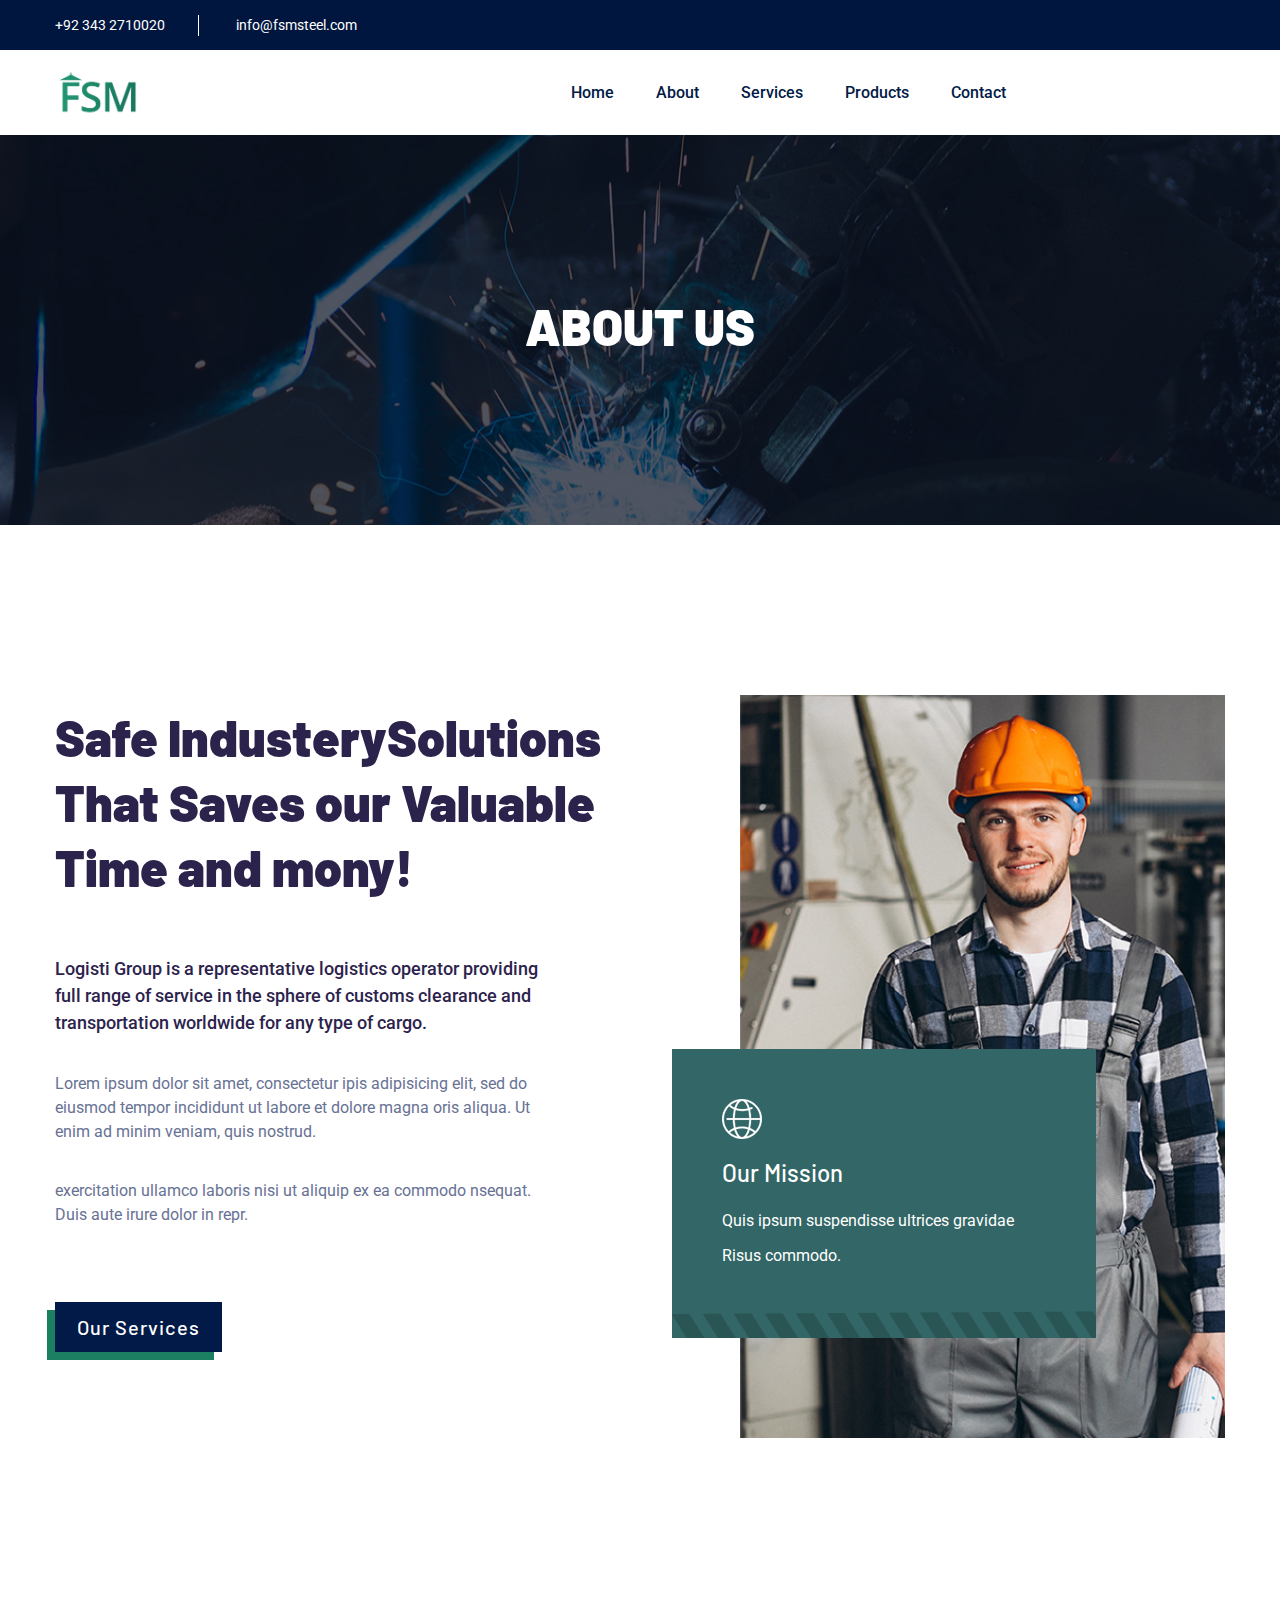
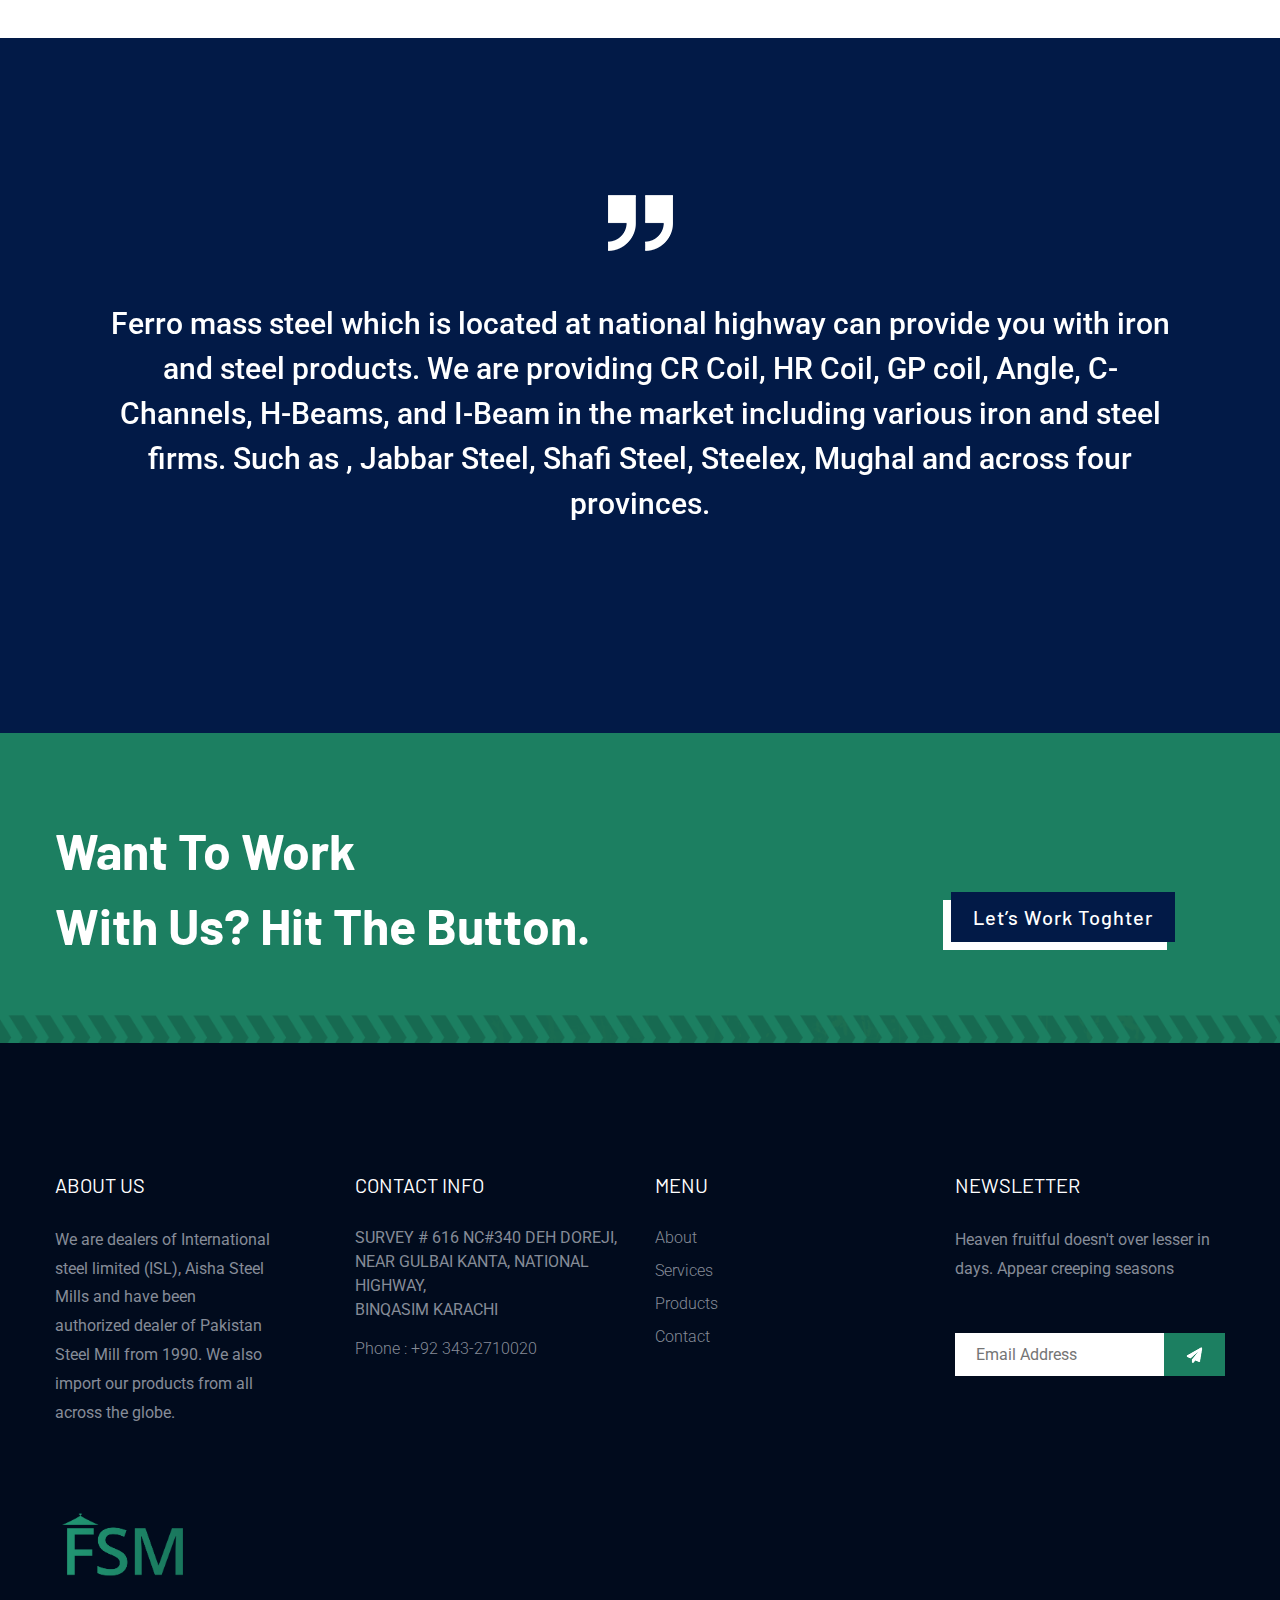
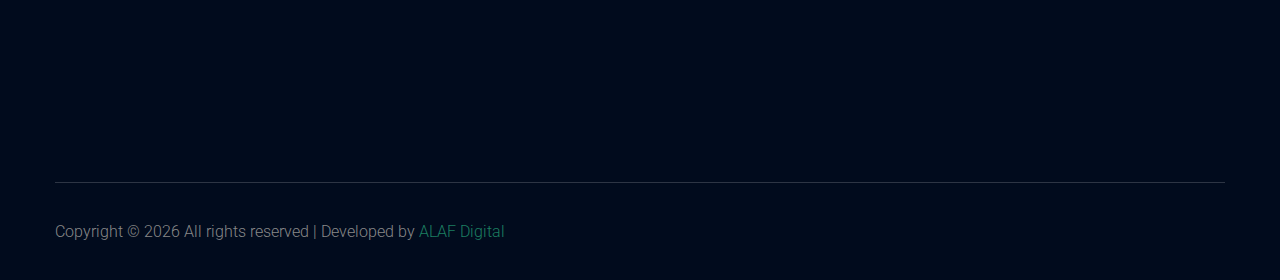
==== commit 0d1d1a5a: "Home & About" ====
--- a/about.html
+++ b/about.html
@@ -1,32 +1,33 @@
 <!doctype html>
 <html class="no-js" lang="zxx">
-    <head>
-        <meta charset="utf-8">
-        <meta http-equiv="x-ua-compatible" content="ie=edge">
-        <title>Industery HTML-5 Template </title>
-        <meta name="description" content="">
-        <meta name="viewport" content="width=device-width, initial-scale=1">
-
-        <link rel="manifest" href="site.webmanifest">
-		<link rel="shortcut icon" type="image/x-icon" href="assets/img/favicon.ico">
-
-		<!-- CSS here -->
-            <link rel="stylesheet" href="assets/css/bootstrap.min.css">
-            <link rel="stylesheet" href="assets/css/owl.carousel.min.css">
-            <link rel="stylesheet" href="assets/css/gijgo.css">
-            <link rel="stylesheet" href="assets/css/slicknav.css">
-            <link rel="stylesheet" href="assets/css/animate.min.css">
-            <link rel="stylesheet" href="assets/css/magnific-popup.css">
-            <link rel="stylesheet" href="assets/css/fontawesome-all.min.css">
-            <link rel="stylesheet" href="assets/css/themify-icons.css">
-            <link rel="stylesheet" href="assets/css/slick.css">
-            <link rel="stylesheet" href="assets/css/nice-select.css">
-            <link rel="stylesheet" href="assets/css/style.css">
-            <link rel="stylesheet" href="assets/css/responsive.css">
-   </head>
-
-   <body>
-       
+
+<head>
+    <meta charset="utf-8">
+    <meta http-equiv="x-ua-compatible" content="ie=edge">
+    <title>Industery HTML-5 Template </title>
+    <meta name="description" content="">
+    <meta name="viewport" content="width=device-width, initial-scale=1">
+
+    <link rel="manifest" href="site.webmanifest">
+    <link rel="shortcut icon" type="image/x-icon" href="assets/img/favicon.ico">
+
+    <!-- CSS here -->
+    <link rel="stylesheet" href="assets/css/bootstrap.min.css">
+    <link rel="stylesheet" href="assets/css/owl.carousel.min.css">
+    <link rel="stylesheet" href="assets/css/gijgo.css">
+    <link rel="stylesheet" href="assets/css/slicknav.css">
+    <link rel="stylesheet" href="assets/css/animate.min.css">
+    <link rel="stylesheet" href="assets/css/magnific-popup.css">
+    <link rel="stylesheet" href="assets/css/fontawesome-all.min.css">
+    <link rel="stylesheet" href="assets/css/themify-icons.css">
+    <link rel="stylesheet" href="assets/css/slick.css">
+    <link rel="stylesheet" href="assets/css/nice-select.css">
+    <link rel="stylesheet" href="assets/css/style.css">
+    <link rel="stylesheet" href="assets/css/responsive.css">
+</head>
+
+<body>
+
     <!-- Preloader Start -->
     <!-- <div id="preloader-active">
         <div class="preloader d-flex align-items-center justify-content-center">
@@ -41,77 +42,75 @@
     <!-- Preloader Start -->
 
     <header>
-        <!-- Header Start -->
-       <div class="header-area">
+        <div class="header-area">
             <div class="main-header ">
                 <div class="header-top top-bg d-none d-lg-block">
-                   <div class="container">
-                       <div class="col-xl-12">
-                        <div class="row d-flex justify-content-between align-items-center">
-                            <div class="header-info-left">
-                                <ul>     
-                                    <li>+880166 253 232</li>
-                                    <li>info@domain.com </li>
-                                </ul>
-                            </div>
-                            <div class="header-info-right">
-                                <ul>     
-                                    <li>Mon - Fri: 9:00 - 19:00 / Closed on Weekends</li>
-                                </ul>
-                            </div>
-                       </div>
-                       </div>
-                   </div>
-                </div>
-               <div class="header-bottom  header-sticky">
+                    <div class="container">
+                        <div class="col-xl-12">
+                            <div class="row d-flex justify-content-between align-items-center">
+                                <div class="header-info-left">
+                                    <ul>
+                                        <li>+92 343 2710020</li>
+                                        <li>info@fsmsteel.com </li>
+                                    </ul>
+                                </div>
+                                <!-- <div class="header-info-right">
+                                    <ul>
+                                        <li>Mon - Fri: 9:00 - 19:00 / Closed on Weekends</li>
+                                    </ul>
+                                </div> -->
+                            </div>
+                        </div>
+                    </div>
+                </div>
+                <div class="header-bottom  header-sticky">
                     <div class="container">
                         <div class="row align-items-center">
                             <!-- Logo -->
                             <div class="col-xl-2 col-lg-1 col-md-1">
                                 <div class="logo">
-                                <a href="index.html"><img src="assets/img/logo/logo.png" alt=""></a>
+                                    <a href="index.html"><img id="top-logo" src="assets/img/logo/logo.png" alt=""></a>
                                 </div>
                             </div>
                             <div class="col-xl-8 col-lg-8 col-md-8">
                                 <!-- Main-menu -->
                                 <div class="main-menu f-right d-none d-lg-block">
                                     <nav>
-                                        <ul id="navigation">                                                                                                                                     
+                                        <ul id="navigation">
                                             <li><a href="index.html">Home</a></li>
                                             <li><a href="about.html">About</a></li>
-                                            <li><a href="industries.html">Industries</a></li>
-                                            <li><a href="work.html">Works</a></li>
-                                            <li><a href="blog.html">Blog</a>
-                                                <ul class="submenu">
+                                            <li><a href="industries.html">Services</a></li>
+                                            <li><a href="work.html">Products</a></li>
+                                            <li><a href="contact.html">Contact</a>
+                                                <!-- <ul class="submenu">
                                                     <li><a href="blog.html">Blog</a></li>
                                                     <li><a href="single-blog.html">Blog Details</a></li>
-                                                </ul>
+                                                </ul> -->
                                             </li>
-                                            <li><a href="#">Pages</a>
+                                            <!-- <li><a href="#">Pages</a>
                                                 <ul class="submenu">
                                                     <li><a href="contact.html">Contact</a></li>
                                                     <li><a href="elements.html">Element</a></li>
                                                 </ul>
-                                            </li>
+                                            </li> -->
                                         </ul>
                                     </nav>
                                 </div>
-                            </div>             
-                            <div class="col-xl-2 col-lg-3 col-md-3">
-                                <!-- Header-btn -->
+                            </div>
+                            <!-- <div class="col-xl-2 col-lg-3 col-md-3">
                                 <div class="header-btn d-none d-lg-block">
                                     <a href="#" class="get-btn">Get A QUOTE</a>
                                 </div>
-                            </div>
+                            </div> -->
                             <!-- Mobile Menu -->
                             <div class="col-12">
                                 <div class="mobile_menu d-block d-lg-none"></div>
                             </div>
                         </div>
                     </div>
-               </div>
-            </div>
-       </div>
+                </div>
+            </div>
+        </div>
         <!-- Header End -->
     </header>
 
@@ -120,7 +119,8 @@
         <!-- slider Area Start-->
         <div class="slider-area ">
             <!-- Mobile Menu -->
-            <div class="single-slider slider-height2 d-flex align-items-center" data-background="assets/img/hero/Industries_hero.jpg">
+            <div class="single-slider slider-height2 d-flex align-items-center"
+                data-background="assets/img/hero/Industries_hero.jpg">
                 <div class="container">
                     <div class="row">
                         <div class="col-xl-12">
@@ -141,9 +141,14 @@
                     <div class="col-xl-6 col-lg-6 col-md pr-0">
                         <div class="safe-caption pt-10 mb-40">
                             <h2>Safe IndusterySolutions That Saves our Valuable Time and mony!</h2>
-                            <p class="safe-pera-one">Logisti Group is a representative logistics operator providing full range of service in the sphere of customs clearance and transportation worldwide for any type of cargo.</p>
-                            <p  class="safe-pera-two">Lorem ipsum dolor sit amet, consectetur ipis adipisicing elit, sed do eiusmod tempor incididunt ut labore et dolore magna oris aliqua. Ut enim ad minim veniam, quis nostrud.</p>
-                            <p  class="safe-pera-three"> exercitation ullamco laboris nisi ut aliquip ex ea commodo nsequat. Duis aute irure dolor in repr.</p>
+                            <p class="safe-pera-one">Logisti Group is a representative logistics operator providing full
+                                range of service in the sphere of customs clearance and transportation worldwide for any
+                                type of cargo.</p>
+                            <p class="safe-pera-two">Lorem ipsum dolor sit amet, consectetur ipis adipisicing elit, sed
+                                do eiusmod tempor incididunt ut labore et dolore magna oris aliqua. Ut enim ad minim
+                                veniam, quis nostrud.</p>
+                            <p class="safe-pera-three"> exercitation ullamco laboris nisi ut aliquip ex ea commodo
+                                nsequat. Duis aute irure dolor in repr.</p>
                             <!-- btn -->
                             <a href="industries.html" class="btn">Our Services</a>
                         </div>
@@ -157,8 +162,9 @@
                             <div class="safe-alert-box">
                                 <div class="row">
                                     <div class="col-xl-10 col-lg-10 col-md-10 col-sm-10 d-none d-sm-block">
-                                        
-                                        <div class="safe-alert" data-background="assets/img/safe_industery/color_bg.png">
+
+                                        <div class="safe-alert"
+                                            data-background="assets/img/safe_industery/color_bg.png">
                                             <img src="assets/img/icon/aleart_icon.png" alt="">
                                             <h4>Our Mission</h4>
                                             <p>Quis ipsum suspendisse ultrices gravidae Risus commodo.</p>
@@ -175,17 +181,32 @@
 
         <!-- Testimonial Start -->
         <div class="testimonial-area t-bg testimonial-padding">
-            <div class="container">
+            <div class="container ">
                 <div class="row d-flex justify-content-center">
                     <div class="col-xl-11 col-lg-11 col-md-9">
                         <div class="h1-testimonial-active">
                             <!-- Single Testimonial -->
                             <div class="single-testimonial text-center">
-                                    <!-- Testimonial Content -->
+                                <!-- Testimonial Content -->
                                 <div class="testimonial-caption ">
                                     <div class="testimonial-top-cap">
                                         <img src="assets/img/icon/testimonial.png" alt="">
-                                        <p>Logisti Group is a representative logistics operator providing full range of ser
+                                        <p>Ferro mass steel which is located at national highway can provide you with
+                                            iron and steel products. We are providing CR Coil, HR Coil, GP coil, Angle,
+                                            C-Channels, H-Beams, and I-Beam in the market including various iron and
+                                            steel firms. Such as , Jabbar Steel, Shafi Steel, Steelex, Mughal and across
+                                            four provinces.</p>
+                                    </div>
+                                </div>
+                            </div>
+                            <!-- Single Testimonial -->
+                            <div class="single-testimonial text-center">
+                                <!-- Testimonial Content -->
+                                <div class="testimonial-caption ">
+                                    <div class="testimonial-top-cap">
+                                        <img src="assets/img/icon/testimonial.png" alt="">
+                                        <p>Logisti Group is a representative logistics operator providing full range of
+                                            ser
                                             of customs clearance and transportation worl.</p>
                                     </div>
                                     <!-- founder -->
@@ -200,108 +221,13 @@
                                     </div>
                                 </div>
                             </div>
-                            <!-- Single Testimonial -->
-                            <div class="single-testimonial text-center">
-                                    <!-- Testimonial Content -->
-                                <div class="testimonial-caption ">
-                                    <div class="testimonial-top-cap">
-                                        <img src="assets/img/icon/testimonial.png" alt="">
-                                        <p>Logisti Group is a representative logistics operator providing full range of ser
-                                            of customs clearance and transportation worl.</p>
-                                    </div>
-                                    <!-- founder -->
-                                    <div class="testimonial-founder d-flex align-items-center justify-content-center">
-                                        <div class="founder-img">
-                                            <img src="assets/img/testmonial/Homepage_testi.png" alt="">
-                                        </div>
-                                        <div class="founder-text">
-                                            <span>Jessya Inn</span>
-                                            <p>Co Founder</p>
-                                        </div>
-                                    </div>
-                                </div>
-                            </div>
-                        </div>
-                    </div>
-                </div>
-            </div>
-        </div>
-        <!-- Testimonial End -->
-
-        <!-- Team Start -->
-        <div class="team-area section2-padding30">
-            <div class="container">
-                <div class="row">
-                    <!-- Team Info -->
-                    <div class="col-xl-4 col-lg-4 col-md-6 col-sm-">
-                        <div class="team-info mb-30 pt-45">
-                          <h2>Our Team Best Mambers</h2>  
-                          <p>Lorem ipsum dolor sit amet, consectetur adipisicing elit, sed do eiusmod tempor incididunt ut labore et dolore magna ua. Ut enim ad minim veni.</p>
-
-                          <a href="contact.html" class="btn">Contact Us</a>
-                        </div>
-                    </div>
-                    <!-- single Tem -->
-                    <div class="col-xl-4 col-lg-4 col-md-6 col-sm-">
-                        <div class="single-team mb-30">
-                            <div class="team-img">
-                                <img src="assets/img/team/h1__team_1.png" alt="">
-                            </div>
-                            <div class="team-caption">
-                                <span><a href="#">Bruce Roberts</a></span>
-                                <p>Team Officer</p>
-                            </div>
-                        </div>
-                    </div>
-                    <div class="col-xl-4 col-lg-4 col-md-6 col-sm-">
-                        <div class="single-team mb-30">
-                            <div class="team-img">
-                                <img src="assets/img/team/h1__team_2.png" alt="">
-                            </div>
-                            <div class="team-caption">
-                                 <span><a href="#">Bruce Roberts</a></span>
-                                <p>Team Officer</p>
-                            </div>
-                        </div>
-                    </div>
-                    <div class="col-xl-4 col-lg-4 col-md-6 col-sm-">
-                        <div class="single-team mb-30">
-                            <div class="team-img">
-                                <img src="assets/img/team/h1__team_3.png" alt="">
-                            </div>
-                            <div class="team-caption">
-                                 <span><a href="#">Bruce Roberts</a></span>
-                                <p>Team Officer</p>
-                            </div>
-                        </div>
-                    </div>
-                    <div class="col-xl-4 col-lg-4 col-md-6 col-sm-">
-                        <div class="single-team mb-30">
-                            <div class="team-img">
-                                <img src="assets/img/team/h1__team_4.png" alt="">
-                            </div>
-                            <div class="team-caption">
-                                 <span><a href="#">Bruce Roberts</a></span>
-                                <p>Team Officer</p>
-                            </div>
-                        </div>
-                    </div>
-                    <div class="col-xl-4 col-lg-4 col-md-6 col-sm-">
-                        <div class="single-team mb-30">
-                            <div class="team-img">
-                                <img src="assets/img/team/h1__team_5.png" alt="">
-                            </div>
-                            <div class="team-caption">
-                                 <span><a href="#">Bruce Roberts</a></span>
-                                <p>Team Officer</p>
-                            </div>
-                        </div>
-                    </div>
-                </div>
-            </div>
-        </div>
-        <!-- Team End -->
-        
+                        </div>
+                    </div>
+                </div>
+            </div>
+        </div>
+
+
         <!-- Want To Work Start -->
         <div class="wantToWork-area w-padding">
             <div class="container">
@@ -312,9 +238,9 @@
                         </div>
                     </div>
                     <div class="col-xl-6 col-lg-4 col-md-4">
-                       <div class="wantToWork-btn f-right">
+                        <div class="wantToWork-btn f-right">
                             <a href="#" class="white-btn">Let’s Work Toghter</a>
-                       </div>
+                        </div>
                     </div>
                 </div>
             </div>
@@ -328,20 +254,22 @@
             <div class="container">
                 <div class="row d-flex justify-content-between">
                     <div class="col-xl-3 col-lg-3 col-md-4 col-sm-6">
-                       <div class="single-footer-caption mb-50">
-                         <div class="single-footer-caption mb-30">
-                             <div class="footer-tittle">
-                                 <h4>About Us</h4>
-                                 <div class="footer-pera">
-                                     <p>Heaven fruitful doesn't over lesser days appear creeping seasons so behold bearing</p>
-                                </div>
-                             </div>
-                         </div>
-                          <!-- logo -->
-                          <div class="footer-logo">
-                            <a href="index.html"><img src="assets/img/logo/logo2_footer.png" alt=""></a>
-                          </div>
-                       </div>
+                        <div class="single-footer-caption mb-50">
+                            <div class="single-footer-caption mb-30">
+                                <div class="footer-tittle">
+                                    <h4>About Us</h4>
+                                    <div class="footer-pera">
+                                        <p>We are dealers of International steel limited (ISL), Aisha Steel Mills and
+                                            have been authorized dealer of Pakistan Steel Mill from 1990. We also import
+                                            our products from all across the globe.</p>
+                                    </div>
+                                </div>
+                            </div>
+                            <!-- logo -->
+                            <div class="footer-logo">
+                                <a href="index.html"><img id="top-logo" src="assets/img/logo/logo.png" alt=""></a>
+                            </div>
+                        </div>
                     </div>
                     <div class="col-xl-3 col-lg-3 col-md-4 col-sm-5">
                         <div class="single-footer-caption mb-50">
@@ -349,11 +277,11 @@
                                 <h4>Contact Info</h4>
                                 <ul>
                                     <li>
-                                    <p> Address :Your address goes
-                                     here, your demo address.</p>
+                                        <p> SURVEY # 616 NC#340 DEH DOREJI,<br>
+                                            NEAR GULBAI KANTA, NATIONAL HIGHWAY,<br>
+                                            BINQASIM KARACHI</p>
                                     </li>
-                                    <li><a href="#">Phone : +8880 44338899</a></li>
-                                    <li><a href="#">Our Photo Gellary</a></li>
+                                    <li><a href="tel:+923432710020">Phone : +92 343-2710020</a></li>
                                 </ul>
                             </div>
                         </div>
@@ -361,13 +289,12 @@
                     <div class="col-xl-3 col-lg-3 col-md-3 col-sm-5">
                         <div class="single-footer-caption mb-50">
                             <div class="footer-tittle">
-                                <h4>Important Link</h4>
+                                <h4>Menu</h4>
                                 <ul>
-                                    <li><a href="#"> View Project</a></li>
-                                    <li><a href="#">Contact Us</a></li>
-                                    <li><a href="#">Testimonial</a></li>
-                                    <li><a href="#">Proparties</a></li>
-                                    <li><a href="#">Support</a></li>
+                                    <li><a href="about.html">About</a></li>
+                                    <li><a href="">Services</a></li>
+                                    <li><a href="">Products</a></li>
+                                    <li><a href="contact.html">Contact</a></li>
                                 </ul>
                             </div>
                         </div>
@@ -377,24 +304,27 @@
                             <div class="footer-tittle">
                                 <h4>Newsletter</h4>
                                 <div class="footer-pera footer-pera2">
-                                 <p>Heaven fruitful doesn't over lesser in days. Appear creeping seasons</p>
-                             </div>
-                             <!-- Form -->
-                             <div class="footer-form" >
-                                 <div id="mc_embed_signup">
-                                     <form target="_blank" action="https://spondonit.us12.list-manage.com/subscribe/post?u=1462626880ade1ac87bd9c93a&amp;id=92a4423d01"
-                                     method="get" class="subscribe_form relative mail_part">
-                                         <input type="email" name="email" id="newsletter-form-email" placeholder="Email Address"
-                                         class="placeholder hide-on-focus" onfocus="this.placeholder = ''"
-                                         onblur="this.placeholder = ' Email Address '">
-                                         <div class="form-icon">
-                                             <button type="submit" name="submit" id="newsletter-submit"
-                                             class="email_icon newsletter-submit button-contactForm"><img src="assets/img/icon/form_icon.png" alt=""></button>
-                                         </div>
-                                         <div class="mt-10 info"></div>
-                                     </form>
-                                 </div>
-                             </div>
+                                    <p>Heaven fruitful doesn't over lesser in days. Appear creeping seasons</p>
+                                </div>
+                                <!-- Form -->
+                                <div class="footer-form">
+                                    <div id="mc_embed_signup">
+                                        <form target="_blank"
+                                            action="https://spondonit.us12.list-manage.com/subscribe/post?u=1462626880ade1ac87bd9c93a&amp;id=92a4423d01"
+                                            method="get" class="subscribe_form relative mail_part">
+                                            <input type="email" name="email" id="newsletter-form-email"
+                                                placeholder="Email Address" class="placeholder hide-on-focus"
+                                                onfocus="this.placeholder = ''"
+                                                onblur="this.placeholder = ' Email Address '">
+                                            <div class="form-icon">
+                                                <button type="submit" name="submit" id="newsletter-submit"
+                                                    class="email_icon newsletter-submit button-contactForm"><img
+                                                        src="assets/img/icon/form_icon.png" alt=""></button>
+                                            </div>
+                                            <div class="mt-10 info"></div>
+                                        </form>
+                                    </div>
+                                </div>
                             </div>
                         </div>
                     </div>
@@ -405,66 +335,69 @@
         <div class="footer-bottom-area footer-bg">
             <div class="container">
                 <div class="footer-border">
-                     <div class="row d-flex justify-content-between align-items-center">
-                         <div class="col-xl-10 col-lg-10 ">
-                             <div class="footer-copy-right">
-                                 <p><!-- Link back to Colorlib can't be removed. Template is licensed under CC BY 3.0. -->
-  Copyright &copy;<script>document.write(new Date().getFullYear());</script> All rights reserved | This template is made with <i class="ti-heart" aria-hidden="true"></i> by <a href="https://colorlib.com" target="_blank">Colorlib</a>
-  <!-- Link back to Colorlib can't be removed. Template is licensed under CC BY 3.0. --></p>
-                             </div>
-                         </div>
-                         <div class="col-xl-2 col-lg-2">
-                             <div class="footer-social f-right">
-                                 <a href="#"><i class="fab fa-facebook-f"></i></a>
-                                 <a href="#"><i class="fab fa-twitter"></i></a>
-                                 <a href="#"><i class="fas fa-globe"></i></a>
-                                 <a href="#"><i class="fab fa-behance"></i></a>
-                             </div>
-                         </div>
-                     </div>
+                    <div class="row d-flex justify-content-between align-items-center">
+                        <div class="col-xl-10 col-lg-10 ">
+                            <div class="footer-copy-right">
+                                <p>
+                                    Copyright &copy;
+                                    <script>document.write(new Date().getFullYear());</script> All rights reserved |
+                                    Developed by <a href="https://alafdigital.com" target="_blank">ALAF Digital</a>
+                                </p>
+                            </div>
+                        </div>
+                        <!-- <div class="col-xl-2 col-lg-2">
+                            <div class="footer-social f-right">
+                                <a href="#"><i class="fab fa-facebook-f"></i></a>
+                                <a href="#"><i class="fab fa-twitter"></i></a>
+                                <a href="#"><i class="fas fa-globe"></i></a>
+                                <a href="#"><i class="fab fa-behance"></i></a>
+                            </div>
+                        </div> -->
+                    </div>
                 </div>
             </div>
         </div>
         <!-- Footer End-->
     </footer>
-   
-	<!-- JS here -->
-	
-		<!-- All JS Custom Plugins Link Here here -->
-        <script src="./assets/js/vendor/modernizr-3.5.0.min.js"></script>
-		
-		<!-- Jquery, Popper, Bootstrap -->
-		<script src="./assets/js/vendor/jquery-1.12.4.min.js"></script>
-        <script src="./assets/js/popper.min.js"></script>
-        <script src="./assets/js/bootstrap.min.js"></script>
-	    <!-- Jquery Mobile Menu -->
-        <script src="./assets/js/jquery.slicknav.min.js"></script>
-
-		<!-- Jquery Slick , Owl-Carousel Plugins -->
-        <script src="./assets/js/owl.carousel.min.js"></script>
-        <script src="./assets/js/slick.min.js"></script>
-        <!-- Date Picker -->
-        <script src="./assets/js/gijgo.min.js"></script>
-		<!-- One Page, Animated-HeadLin -->
-        <script src="./assets/js/wow.min.js"></script>
-		<script src="./assets/js/animated.headline.js"></script>
-        <script src="./assets/js/jquery.magnific-popup.js"></script>
-
-		<!-- Scrollup, nice-select, sticky -->
-        <script src="./assets/js/jquery.scrollUp.min.js"></script>
-        <script src="./assets/js/jquery.nice-select.min.js"></script>
-		<script src="./assets/js/jquery.sticky.js"></script>
-        
-        <!-- contact js -->
-        <script src="./assets/js/contact.js"></script>
-        <script src="./assets/js/jquery.form.js"></script>
-        <script src="./assets/js/jquery.validate.min.js"></script>
-        <script src="./assets/js/mail-script.js"></script>
-        <script src="./assets/js/jquery.ajaxchimp.min.js"></script>
-        
-		<!-- Jquery Plugins, main Jquery -->	
-        <script src="./assets/js/plugins.js"></script>
-        <script src="./assets/js/main.js"></script>
-        
-    </body>
+
+    <!-- JS here -->
+
+    <!-- All JS Custom Plugins Link Here here -->
+    <script src="./assets/js/vendor/modernizr-3.5.0.min.js"></script>
+
+    <!-- Jquery, Popper, Bootstrap -->
+    <script src="./assets/js/vendor/jquery-1.12.4.min.js"></script>
+    <script src="./assets/js/popper.min.js"></script>
+    <script src="./assets/js/bootstrap.min.js"></script>
+    <!-- Jquery Mobile Menu -->
+    <script src="./assets/js/jquery.slicknav.min.js"></script>
+
+    <!-- Jquery Slick , Owl-Carousel Plugins -->
+    <script src="./assets/js/owl.carousel.min.js"></script>
+    <script src="./assets/js/slick.min.js"></script>
+    <!-- Date Picker -->
+    <script src="./assets/js/gijgo.min.js"></script>
+    <!-- One Page, Animated-HeadLin -->
+    <script src="./assets/js/wow.min.js"></script>
+    <script src="./assets/js/animated.headline.js"></script>
+    <script src="./assets/js/jquery.magnific-popup.js"></script>
+
+    <!-- Scrollup, nice-select, sticky -->
+    <script src="./assets/js/jquery.scrollUp.min.js"></script>
+    <script src="./assets/js/jquery.nice-select.min.js"></script>
+    <script src="./assets/js/jquery.sticky.js"></script>
+
+    <!-- contact js -->
+    <script src="./assets/js/contact.js"></script>
+    <script src="./assets/js/jquery.form.js"></script>
+    <script src="./assets/js/jquery.validate.min.js"></script>
+    <script src="./assets/js/mail-script.js"></script>
+    <script src="./assets/js/jquery.ajaxchimp.min.js"></script>
+
+    <!-- Jquery Plugins, main Jquery -->
+    <script src="./assets/js/plugins.js"></script>
+    <script src="./assets/js/main.js"></script>
+
+</body>
+
 </html>--- a/assets/css/style.css
+++ b/assets/css/style.css
@@ -48,7 +48,7 @@
   background: #16161a; }
 
 .theme-bg {
-  background: #f27420; }
+  background: #1c7f61; }
 
 .brand-bg {
   background: #f1f4fa; }
@@ -64,7 +64,7 @@
   color: #16161a; }
 
 .theme-color {
-  color: #f27420; }
+  color: #1c7f61; }
 
 /*------------------- Responsive --------------------------*/
 /*
@@ -73,23 +73,23 @@
 */
 .boxed-btn {
   background: #fff;
-  color: #f27420 !important;
+  color: #1c7f61 !important;
   display: inline-block;
   padding: 18px 44px;
   font-family: "Barlow", sans-serif;
   font-size: 14px;
   font-weight: 400;
   border: 0;
-  border: 1px solid #f27420;
+  border: 1px solid #1c7f61;
   letter-spacing: 3px;
   text-align: center;
-  color: #f27420;
+  color: #1c7f61;
   text-transform: uppercase;
   cursor: pointer; }
   .boxed-btn:hover {
-    background: #f27420;
+    background: #1c7f61;
     color: #fff !important;
-    border: 1px solid #f27420; }
+    border: 1px solid #1c7f61; }
   .boxed-btn:focus {
     outline: none; }
   .boxed-btn.large-width {
@@ -381,7 +381,7 @@
       left: -8px; }
   .btn::before {
     position: absolute;
-    background: #f27420;
+    background: #1c7f61;
     width: 100%;
     height: 100%;
     content: "";
@@ -438,12 +438,12 @@
 
 .btn.hero-btn {
   position: relative;
-  box-shadow: -8px 8px 0 #ca611b; }
+  box-shadow: -8px 8px 0 #239474; }
   .btn.hero-btn:hover {
-    box-shadow: 8px 8px 0 #ca611b; }
+    box-shadow: 8px 8px 0 #239474; }
 
 .arrow-btn {
-  background: #f27420;
+  background: #1c7f61;
   padding: 19px 15px;
   display: inline-block;
   line-height: 0;
@@ -463,7 +463,7 @@
 
 /* scrollUp */
 #scrollUp {
-  background: #f27420;
+  background: #1c7f61;
   height: 50px;
   width: 50px;
   right: 31px;
@@ -1556,7 +1556,7 @@
   position: relative;
   border-style: solid;
   border-width: 3px;
-  border-top-color: #f27420;
+  border-top-color: #1c7f61;
   border-bottom-color: transparent;
   border-left-color: transparent;
   border-right-color: transparent;
@@ -1818,7 +1818,7 @@
   background: #16161a; }
 
 .theme-bg {
-  background: #f27420; }
+  background: #1c7f61; }
 
 .brand-bg {
   background: #f1f4fa; }
@@ -1834,7 +1834,7 @@
   color: #16161a; }
 
 .theme-color {
-  color: #f27420; }
+  color: #1c7f61; }
 
 .header-area .header-top {
   padding: 13px 0; }
@@ -1884,7 +1884,7 @@
       transition: all 0.3s ease-out 0s; }
     .main-header .main-menu ul li:hover > a {
       color: #ffffff;
-      background: #f27420; }
+      background: #1c7f61; }
   .main-header .main-menu ul ul.submenu {
     position: absolute;
     width: 170px;
@@ -1908,7 +1908,7 @@
         font-size: 14px;
         color: #0b1c39; }
         .main-header .main-menu ul ul.submenu > li > a:hover {
-          color: #f27420;
+          color: #1c7f61;
           background: none; }
 
 .main-header ul > li:hover > ul.submenu {
@@ -1918,7 +1918,7 @@
 
 .get-btn {
   padding: 28px 30px;
-  background: #f27420;
+  background: #1c7f61;
   color: #ffffff;
   display: block; }
   .get-btn:hover {
@@ -1931,7 +1931,7 @@
   padding: 20px 20px; }
 
 .slicknav_menu .slicknav_icon-bar {
-  background-color: #f27420 !important; }
+  background-color: #1c7f61 !important; }
 
 .header-sticky.sticky-bar.sticky .header-btn .get-btn {
   padding: 20px 35px; }
@@ -1941,7 +1941,7 @@
 
 .slicknav_menu .slicknav_nav a:hover {
   background: transparent;
-  color: #f27420; }
+  color: #1c7f61; }
 
 .slicknav_menu {
   background: transparent;
@@ -2242,7 +2242,7 @@
     content: ""; }
   .gallery-area .gallery-box .single-gallery::after {
     content: "";
-    background: #f27420;
+    background: #1c7f61;
     position: absolute;
     top: 0;
     left: 0;
@@ -2263,7 +2263,7 @@
     bottom: 15px;
     left: 32px; }
     .gallery-area .gallery-box .single-gallery .g-caption1 span {
-      color: #f27420;
+      color: #1c7f61;
       font-size: 40px;
       font-weight: 700;
       margin-bottom: 5px;
@@ -2439,7 +2439,7 @@
     color: #282828;
     font-size: 16px; }
     .david-droga-area .single-david .david-captoin a:hover {
-      color: #f27420; }
+      color: #1c7f61; }
     .david-droga-area .single-david .david-captoin a.d-btn {
       position: relative; }
       .david-droga-area .single-david .david-captoin a.d-btn::before {
@@ -2456,7 +2456,7 @@
         transition: all 0.3s ease-out 0s; }
 
 .david-droga-area .single-david .david-captoin a:hover::before {
-  background: #f27420; }
+  background: #1c7f61; }
 
 .david-img:hover .david-img img {
   transform: scale(1.1); }
@@ -2464,7 +2464,7 @@
 .wantToWork-area {
   position: relative;
   z-index: 0;
-  background: #f27420;
+  background: #1c7f61;
   overflow: hidden; }
   .wantToWork-area .wantToWork-caption h2 {
     color: #fff;
@@ -2585,7 +2585,7 @@
   color: #fff;
   opacity: 0;
   visibility: hidden;
-  background: #f27420; }
+  background: #1c7f61; }
   @media only screen and (min-width: 576px) and (max-width: 767px) {
     .h1-testimonial-active button.slick-arrow {
       left: -45px; } }
@@ -2644,7 +2644,7 @@
         padding: 22px 22px 20px 20px; } }
     .blog-area .single-blog .blog-caption .blog-cap-top span {
       color: #fff;
-      background: #f27420;
+      background: #1c7f61;
       padding: 4px 13px;
       text-transform: uppercase;
       font-size: 14px;
@@ -2655,7 +2655,7 @@
       font-size: 14px;
       font-family: 'Lato', sans-serif; }
       .blog-area .single-blog .blog-caption .blog-cap-top ul li a {
-        color: #f27420;
+        color: #1c7f61;
         font-size: 14px; }
     .blog-area .single-blog .blog-caption .blog-cap-mid p a {
       color: #444444;
@@ -2667,7 +2667,7 @@
         .blog-area .single-blog .blog-caption .blog-cap-mid p a {
           font-size: 14px; } }
       .blog-area .single-blog .blog-caption .blog-cap-mid p a:hover {
-        color: #f27420; }
+        color: #1c7f61; }
     .blog-area .single-blog .blog-caption .blog-cap-bottom {
       padding-top: 20px;
       border-top: 1px solid #f9f9f9; }
@@ -2681,7 +2681,7 @@
   padding-bottom: 168px; }
 
 .footer-area .footer-social2 a:hover {
-  background: #f27420;
+  background: #1c7f61;
   color: #7f7f7f;
   border: 1px solid transparent; }
 
@@ -2712,7 +2712,7 @@
     color: #868c98;
     font-weight: 300; }
     .footer-area .footer-tittle ul li a:hover {
-      color: #f27420;
+      color: #1c7f61;
       padding-left: 5px; }
 
 .footer-area .footer-form {
@@ -2732,11 +2732,11 @@
       border: 0;
       cursor: pointer;
       padding: 13px 22px;
-      background: #f27420;
+      background: #1c7f61;
       line-height: 1; }
 
 .footer-area .info.error {
-  color: #f27420; }
+  color: #1c7f61; }
 
 .footer-bg {
   background: #010b1d; }
@@ -2752,9 +2752,9 @@
   line-height: 2;
   margin-bottom: 12px; }
   .footer-bottom-area .footer-copy-right p i {
-    color: #f27420; }
+    color: #1c7f61; }
   .footer-bottom-area .footer-copy-right p a {
-    color: #f27420; }
+    color: #1c7f61; }
     .footer-bottom-area .footer-copy-right p a:hover {
       color: #fff; }
 
@@ -2776,7 +2776,7 @@
   -o-transition: all 0.4s ease-out 0s;
   transition: all 0.4s ease-out 0s; }
   .footer-bottom-area .footer-social a i:hover {
-    color: #f27420; }
+    color: #1c7f61; }
 
 .hero-caption span {
   color: #fff;
@@ -2791,7 +2791,7 @@
     content: "";
     width: 75px;
     height: 3px;
-    background: #f27420;
+    background: #1c7f61;
     left: 0;
     top: 52%;
     transform: translateY(-50%); }
@@ -2811,7 +2811,7 @@
   text-decoration: none;
   transition: .4s; }
   .blog_area a:hover, .blog_area a :hover {
-    background: -webkit-linear-gradient(131deg, #f27420 0%, #f27420 99%);
+    background: -webkit-linear-gradient(131deg, #1c7f61 0%, #1c7f61 99%);
     -webkit-background-clip: text;
     -webkit-text-fill-color: transparent;
     text-decoration: none;
@@ -3177,7 +3177,7 @@
     left: 10px;
     display: block;
     color: #fff;
-    background-color: #f27420;
+    background-color: #1c7f61;
     padding: 8px 15px;
     border-radius: 5px; }
     @media (min-width: 768px) {
@@ -3234,7 +3234,7 @@
     box-shadow: none; }
 
 .blog_right_sidebar .search_widget .input-group button {
-  background: #f27420;
+  background: #1c7f61;
   border-left: 0;
   border: 1px solid #f0e9ff;
   padding: 4px 15px;
@@ -3318,7 +3318,7 @@
     color: #888888;
     font-size: 13px; }
     .blog_right_sidebar .tag_cloud_widget ul li a:hover {
-      background: #f27420;
+      background: #1c7f61;
       color: #fff !important;
       -webkit-text-fill-color: #fff;
       text-decoration: none;
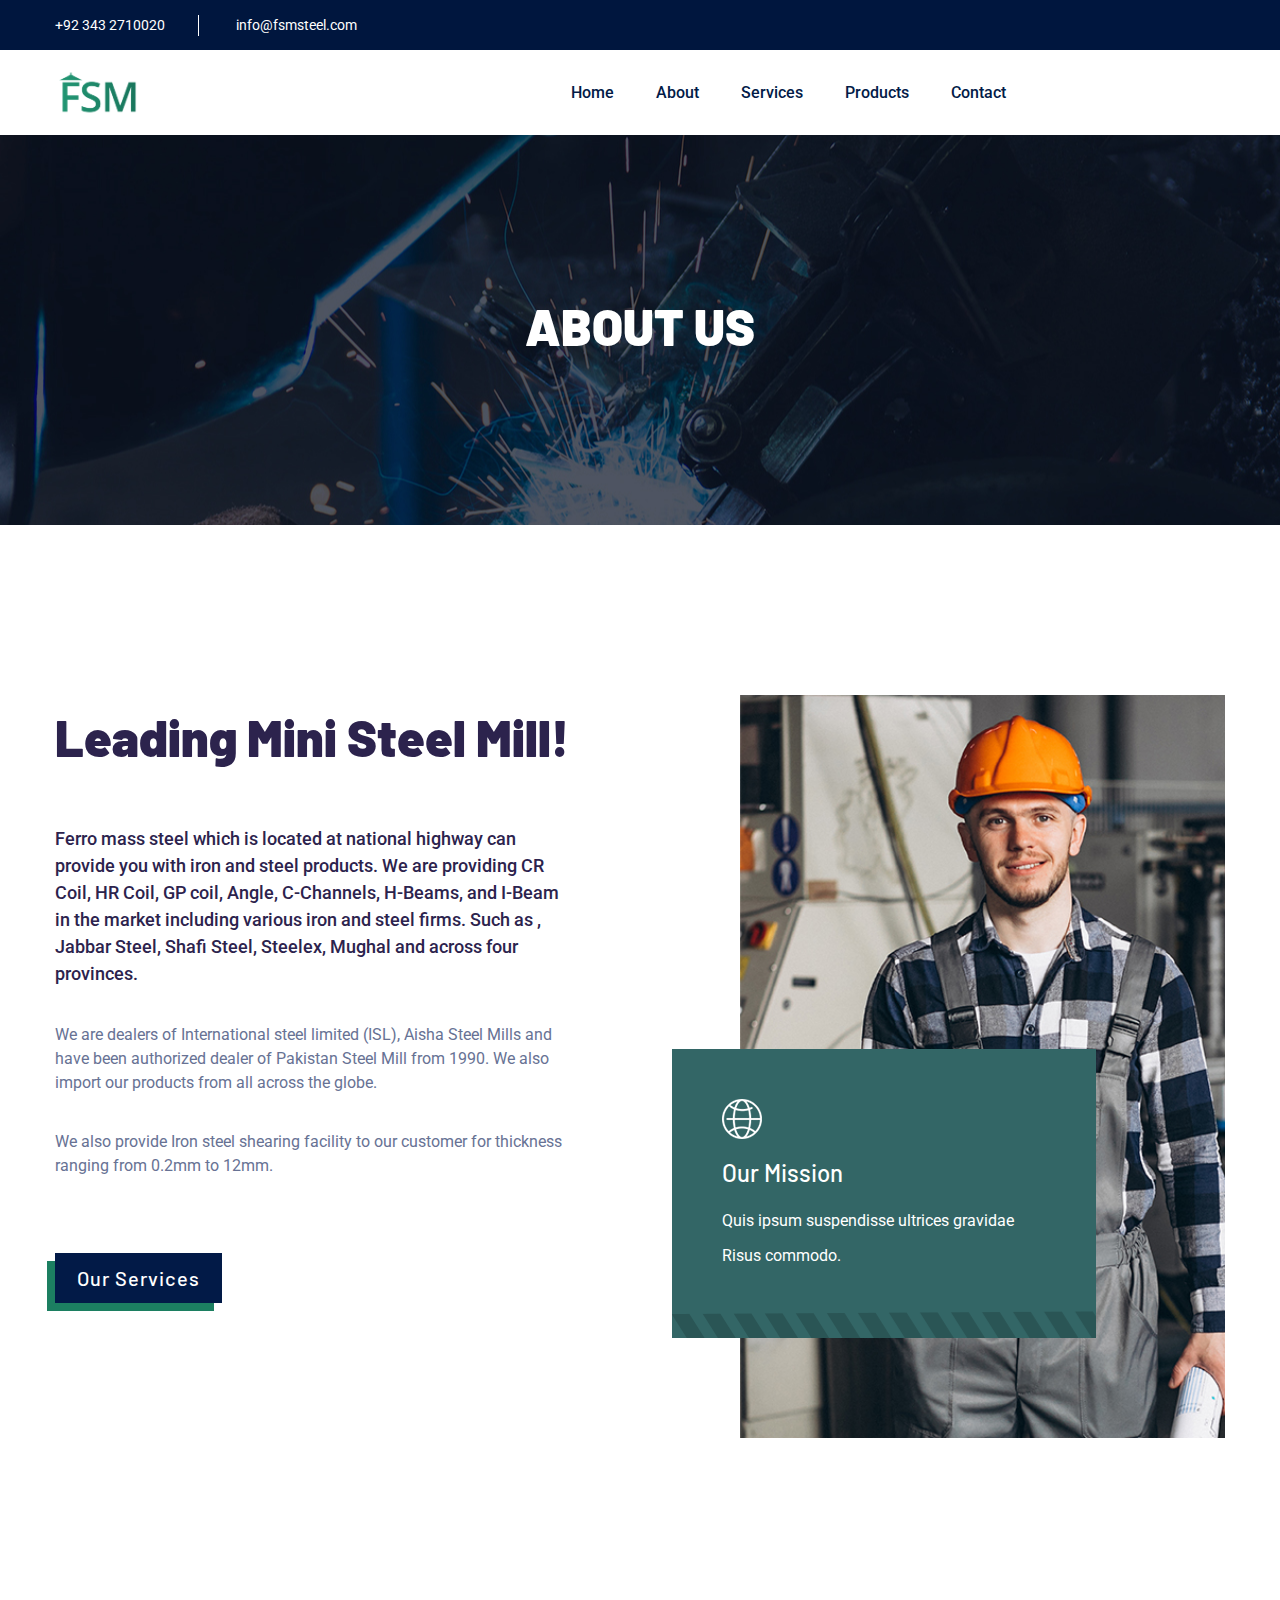
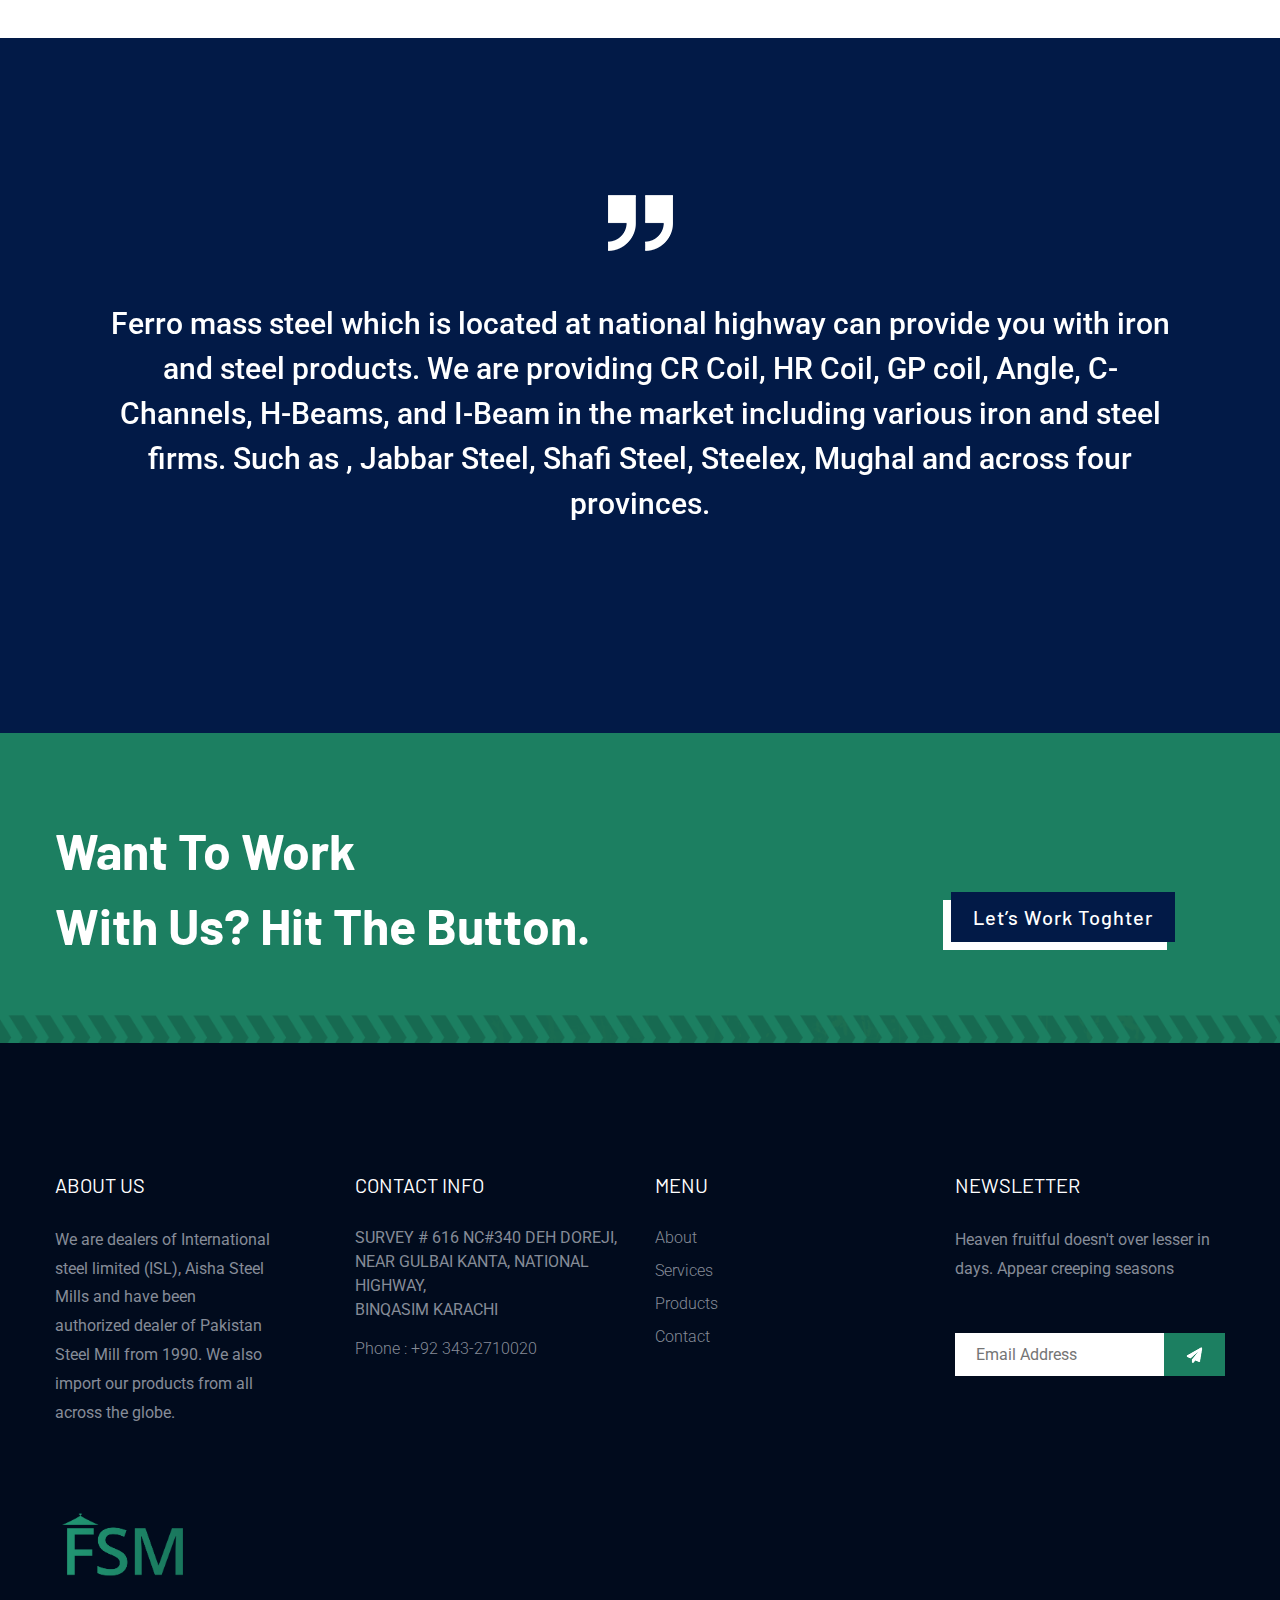
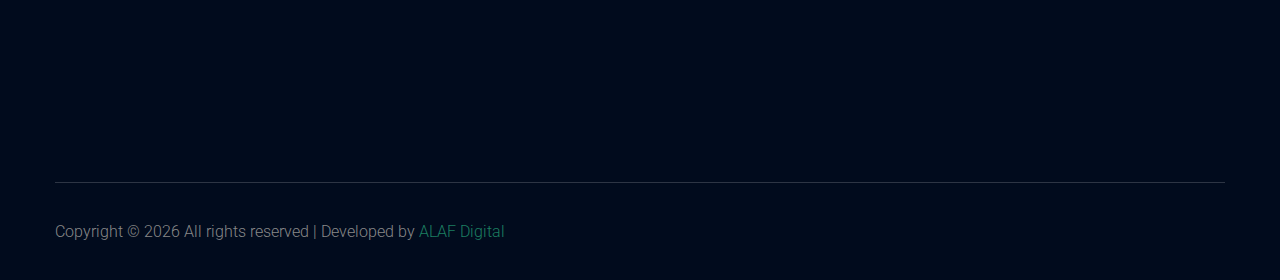
==== commit 41898e5d: "All pages updated" ====
--- a/about.html
+++ b/about.html
@@ -4,7 +4,7 @@
 <head>
     <meta charset="utf-8">
     <meta http-equiv="x-ua-compatible" content="ie=edge">
-    <title>Industery HTML-5 Template </title>
+    <title>About - Ferromass Mini Steel Mill</title>
     <meta name="description" content="">
     <meta name="viewport" content="width=device-width, initial-scale=1">
 
@@ -54,11 +54,6 @@
                                         <li>info@fsmsteel.com </li>
                                     </ul>
                                 </div>
-                                <!-- <div class="header-info-right">
-                                    <ul>
-                                        <li>Mon - Fri: 9:00 - 19:00 / Closed on Weekends</li>
-                                    </ul>
-                                </div> -->
                             </div>
                         </div>
                     </div>
@@ -79,30 +74,14 @@
                                         <ul id="navigation">
                                             <li><a href="index.html">Home</a></li>
                                             <li><a href="about.html">About</a></li>
-                                            <li><a href="industries.html">Services</a></li>
-                                            <li><a href="work.html">Products</a></li>
+                                            <li><a href="services.html">Services</a></li>
+                                            <li><a href="Products.html">Products</a></li>
                                             <li><a href="contact.html">Contact</a>
-                                                <!-- <ul class="submenu">
-                                                    <li><a href="blog.html">Blog</a></li>
-                                                    <li><a href="single-blog.html">Blog Details</a></li>
-                                                </ul> -->
                                             </li>
-                                            <!-- <li><a href="#">Pages</a>
-                                                <ul class="submenu">
-                                                    <li><a href="contact.html">Contact</a></li>
-                                                    <li><a href="elements.html">Element</a></li>
-                                                </ul>
-                                            </li> -->
                                         </ul>
                                     </nav>
                                 </div>
                             </div>
-                            <!-- <div class="col-xl-2 col-lg-3 col-md-3">
-                                <div class="header-btn d-none d-lg-block">
-                                    <a href="#" class="get-btn">Get A QUOTE</a>
-                                </div>
-                            </div> -->
-                            <!-- Mobile Menu -->
                             <div class="col-12">
                                 <div class="mobile_menu d-block d-lg-none"></div>
                             </div>
@@ -134,23 +113,23 @@
         </div>
         <!-- slider Area End-->
 
-        <!-- Safe Industery Start -->
         <div class="safe-industery-area section-padd-top30">
             <div class="container">
                 <div class="row">
                     <div class="col-xl-6 col-lg-6 col-md pr-0">
                         <div class="safe-caption pt-10 mb-40">
-                            <h2>Safe IndusterySolutions That Saves our Valuable Time and mony!</h2>
-                            <p class="safe-pera-one">Logisti Group is a representative logistics operator providing full
-                                range of service in the sphere of customs clearance and transportation worldwide for any
-                                type of cargo.</p>
-                            <p class="safe-pera-two">Lorem ipsum dolor sit amet, consectetur ipis adipisicing elit, sed
-                                do eiusmod tempor incididunt ut labore et dolore magna oris aliqua. Ut enim ad minim
-                                veniam, quis nostrud.</p>
-                            <p class="safe-pera-three"> exercitation ullamco laboris nisi ut aliquip ex ea commodo
-                                nsequat. Duis aute irure dolor in repr.</p>
+                            <h2>Leading Mini Steel Mill!</h2>
+                            <p class="safe-pera-one">Ferro mass steel which is located at national highway can provide
+                                you with iron and steel products. We are providing CR Coil, HR Coil, GP coil, Angle,
+                                C-Channels, H-Beams, and I-Beam in the market including various iron and steel firms.
+                                Such as , Jabbar Steel, Shafi Steel, Steelex, Mughal and across four provinces.</p>
+                            <p class="safe-pera-two">We are dealers of International steel limited (ISL), Aisha Steel
+                                Mills and have been authorized dealer of Pakistan Steel Mill from 1990. We also import
+                                our products from all across the globe.</p>
+                            <p class="safe-pera-three"> We also provide Iron steel shearing facility to our customer for
+                                thickness ranging from 0.2mm to 12mm.</p>
                             <!-- btn -->
-                            <a href="industries.html" class="btn">Our Services</a>
+                            <a href="services.html" class="btn">Our Services</a>
                         </div>
                     </div>
                     <div class="col-xl-5 offset-xl-1 col-lg-6 pl-0">
@@ -177,7 +156,6 @@
                 </div>
             </div>
         </div>
-        <!-- Safe Industery End -->
 
         <!-- Testimonial Start -->
         <div class="testimonial-area t-bg testimonial-padding">
